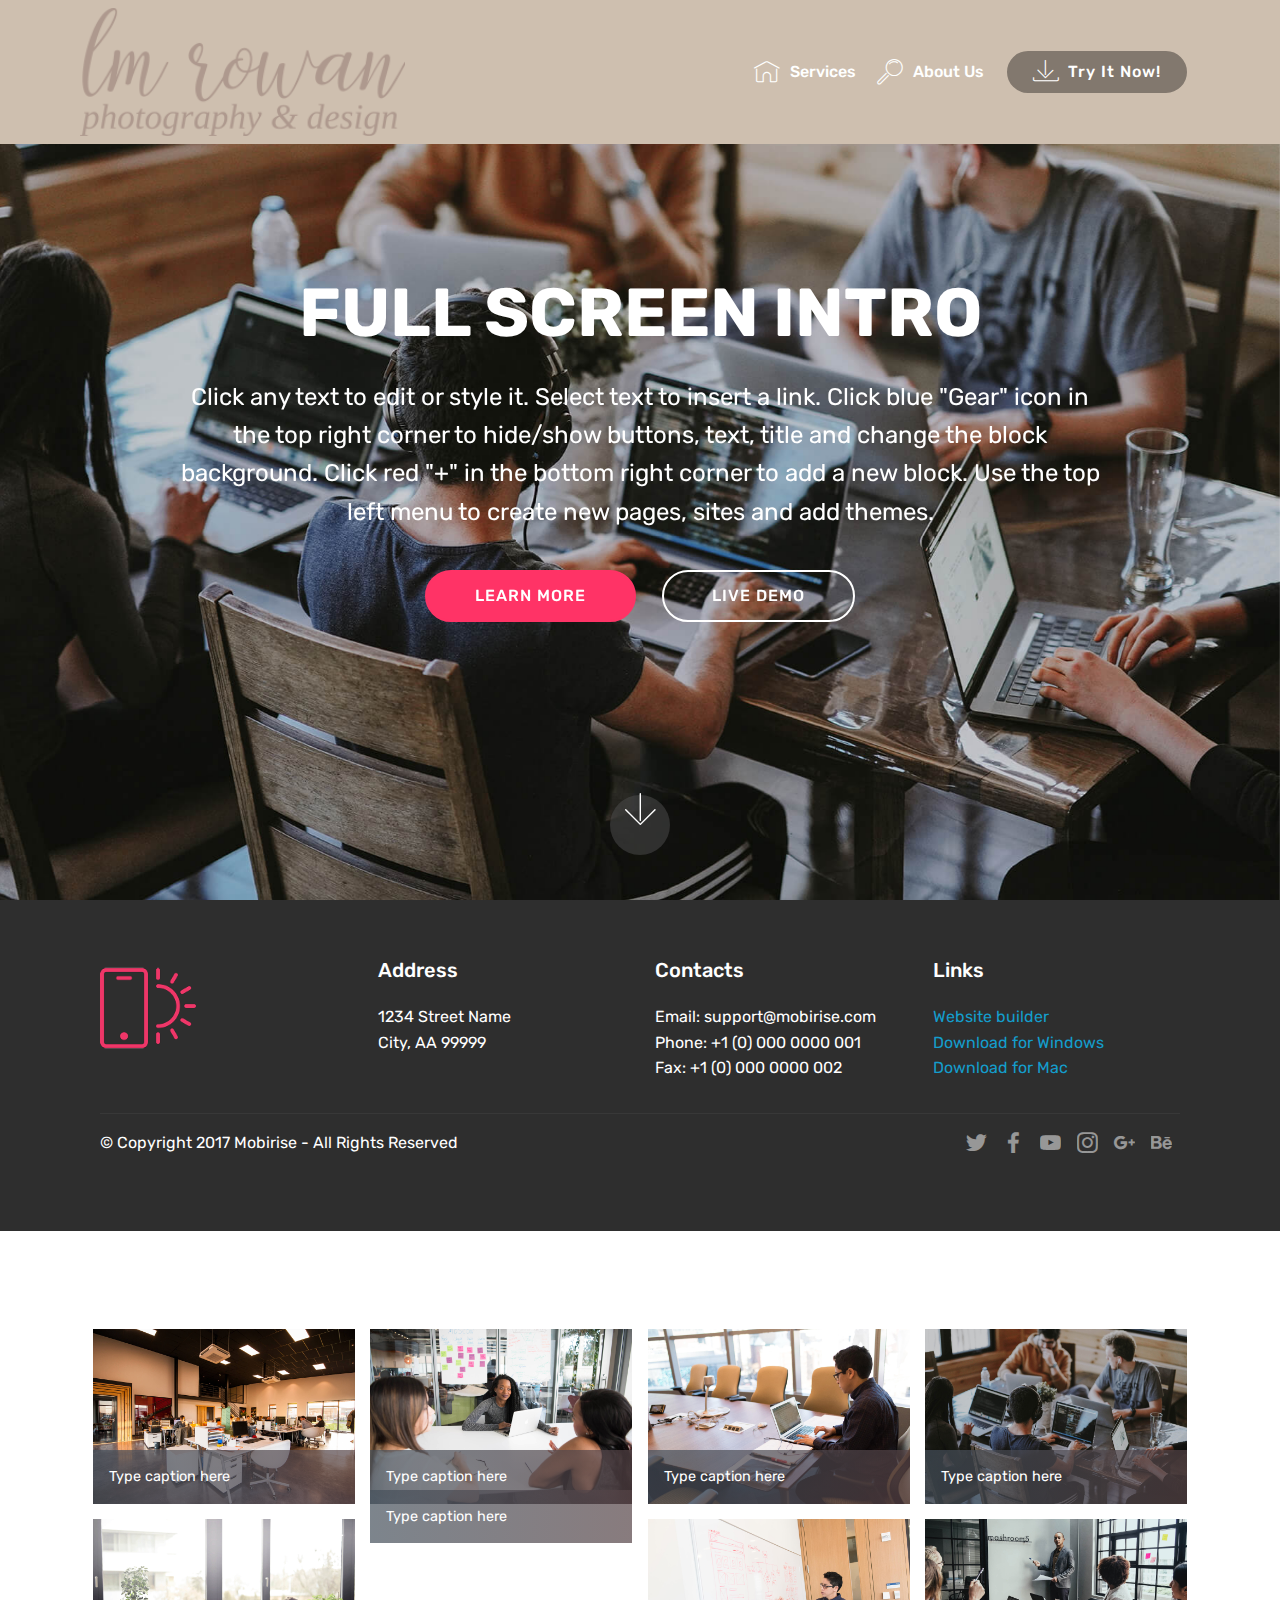
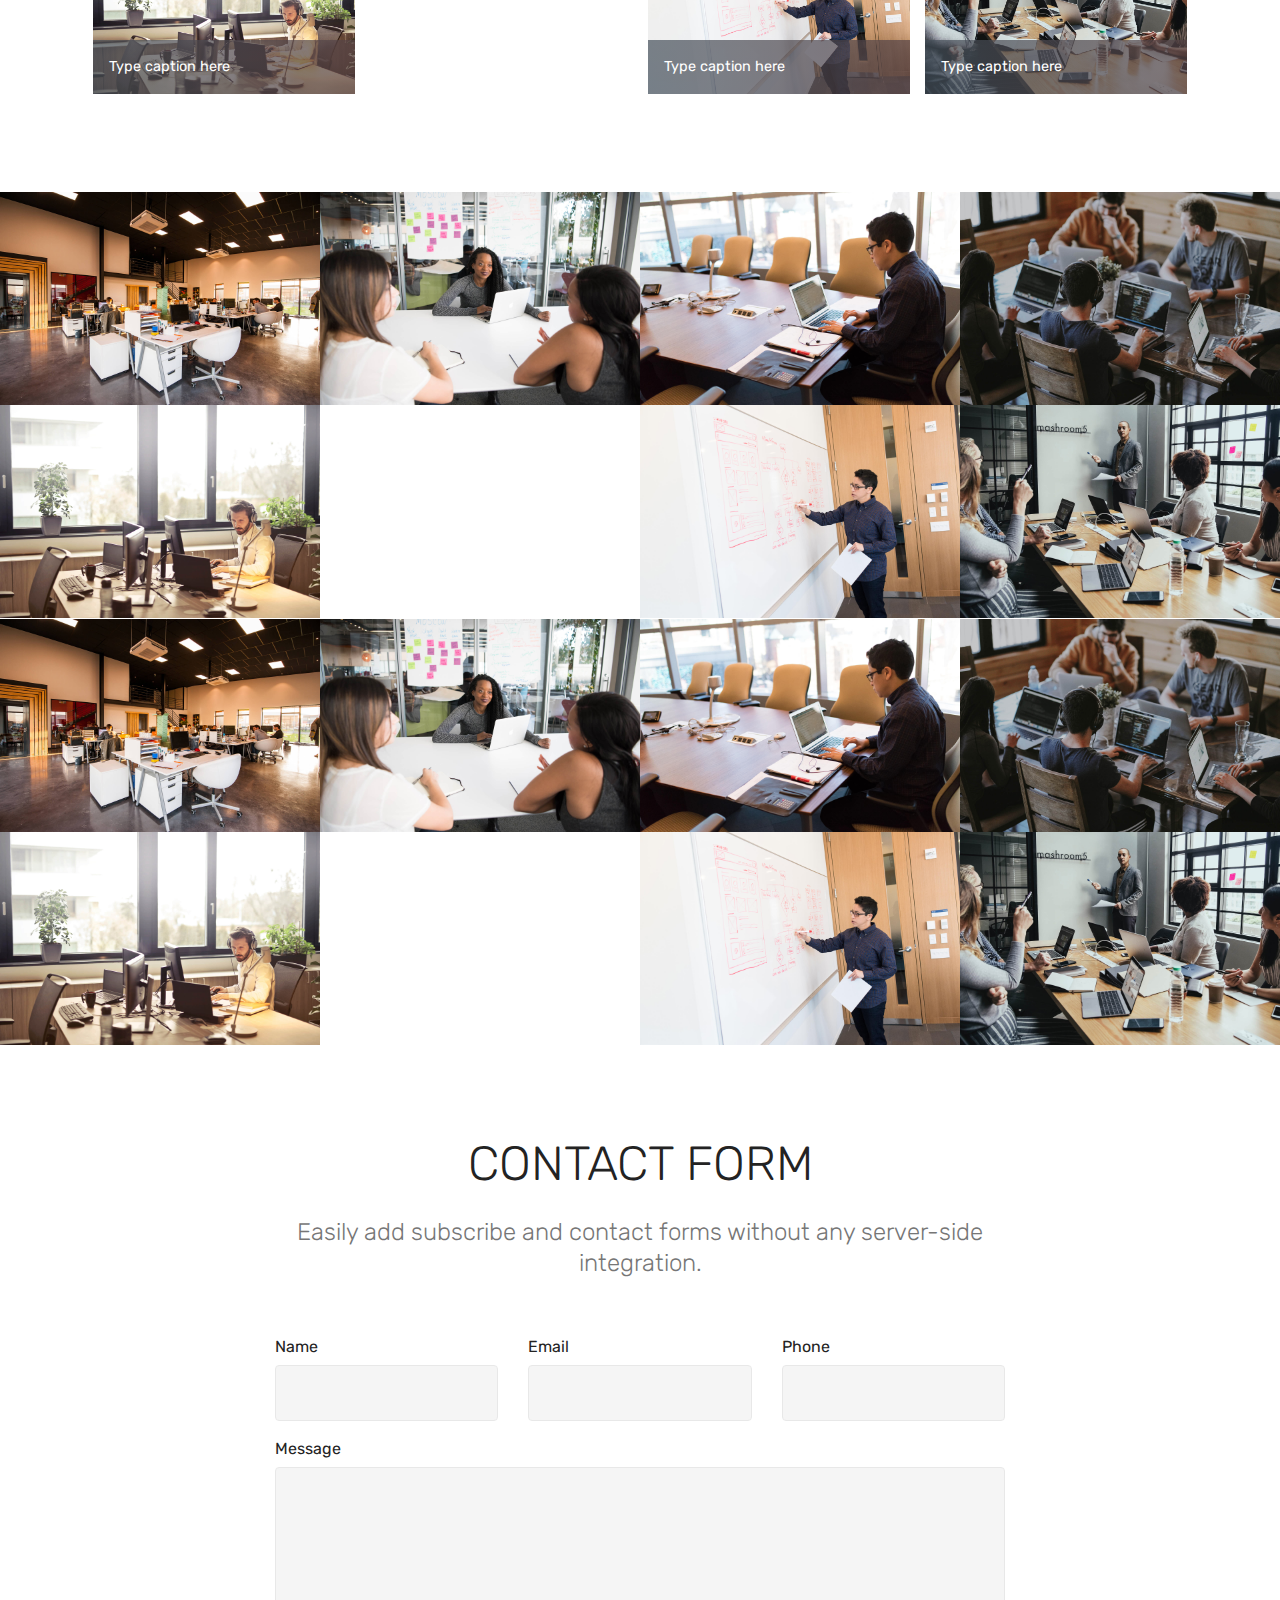
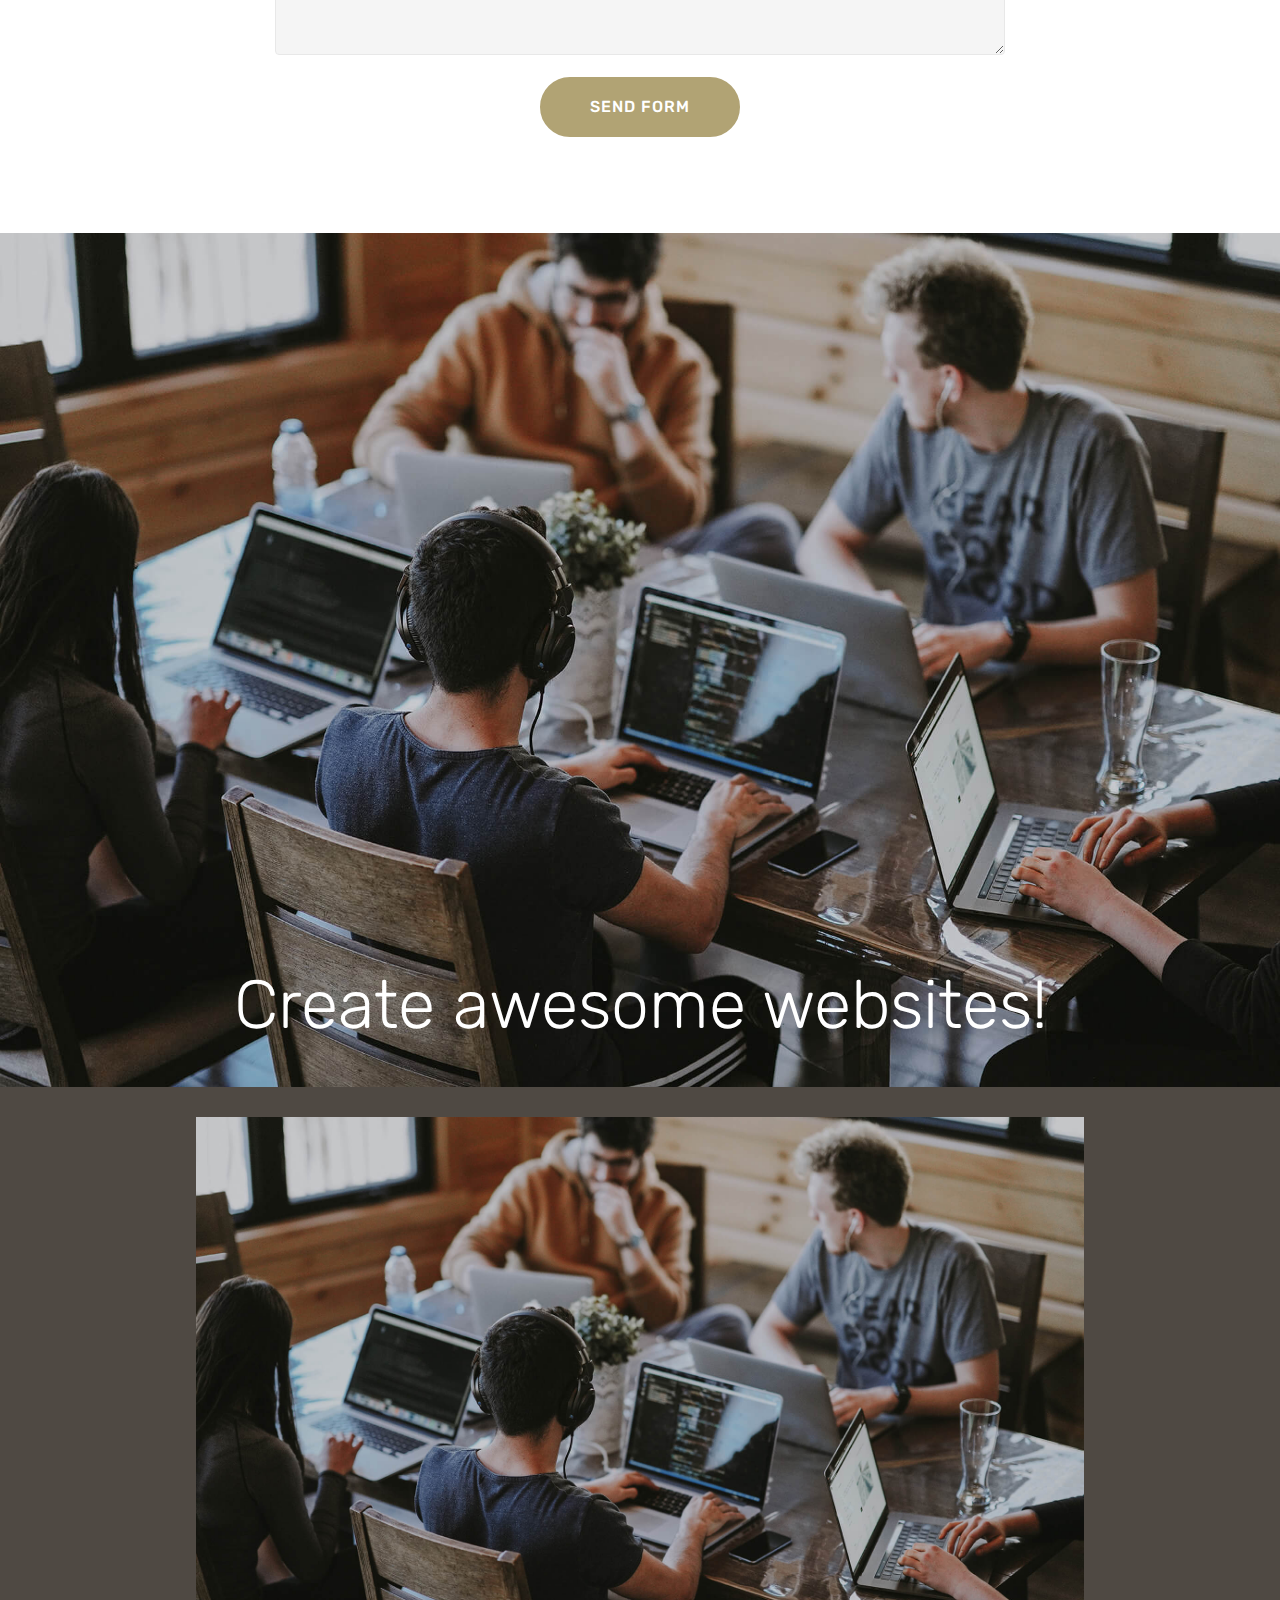
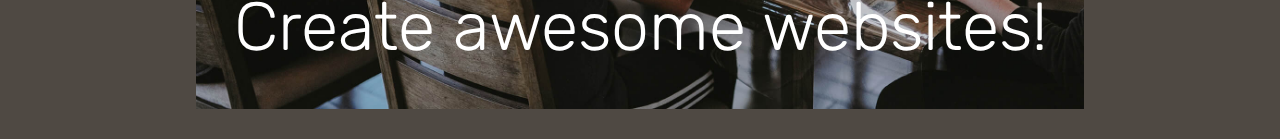
==== index.html @ 893394de "create github pages" ====
<!DOCTYPE html>
<html  >
<head>
  <!-- Site made with Mobirise Website Builder v4.9.7, https://mobirise.com -->
  <meta charset="UTF-8">
  <meta http-equiv="X-UA-Compatible" content="IE=edge">
  <meta name="generator" content="Mobirise v4.9.7, mobirise.com">
  <meta name="viewport" content="width=device-width, initial-scale=1, minimum-scale=1">
  <link rel="shortcut icon" href="assets/images/web-dk-tan-logo-308x121.png" type="image/x-icon">
  <meta name="description" content="">
  
  <title>Home</title>
  <link rel="stylesheet" href="assets/web/assets/mobirise-icons/mobirise-icons.css">
  <link rel="stylesheet" href="assets/tether/tether.min.css">
  <link rel="stylesheet" href="assets/bootstrap/css/bootstrap.min.css">
  <link rel="stylesheet" href="assets/bootstrap/css/bootstrap-grid.min.css">
  <link rel="stylesheet" href="assets/bootstrap/css/bootstrap-reboot.min.css">
  <link rel="stylesheet" href="assets/dropdown/css/style.css">
  <link rel="stylesheet" href="assets/socicon/css/styles.css">
  <link rel="stylesheet" href="assets/theme/css/style.css">
  <link rel="stylesheet" href="assets/gallery/style.css">
  <link rel="stylesheet" href="assets/mobirise/css/mbr-additional.css" type="text/css">
  
  
  
</head>
<body>
  <section class="menu cid-qTkzRZLJNu" once="menu" id="menu1-0">

    

    <nav class="navbar navbar-expand beta-menu navbar-dropdown align-items-center navbar-fixed-top navbar-toggleable-sm">
        <button class="navbar-toggler navbar-toggler-right" type="button" data-toggle="collapse" data-target="#navbarSupportedContent" aria-controls="navbarSupportedContent" aria-expanded="false" aria-label="Toggle navigation">
            <div class="hamburger">
                <span></span>
                <span></span>
                <span></span>
                <span></span>
            </div>
        </button>
        <div class="menu-logo">
            <div class="navbar-brand">
                <span class="navbar-logo">
                    <a href="https://mobirise.com">
                         <img src="assets/images/web-dk-tan-logo-308x121.png" alt="Mobirise" title="" style="height: 8rem;">
                    </a>
                </span>
                <span class="navbar-caption-wrap"><a class="navbar-caption text-white display-4" href="https://mobirise.com"></a></span>
            </div>
        </div>
        <div class="collapse navbar-collapse" id="navbarSupportedContent">
            <ul class="navbar-nav nav-dropdown" data-app-modern-menu="true"><li class="nav-item">
                    <a class="nav-link link text-white display-4" href="https://mobirise.com">
                        <span class="mbri-home mbr-iconfont mbr-iconfont-btn"></span>
                        Services
                    </a>
                </li>
                <li class="nav-item">
                    <a class="nav-link link text-white display-4" href="https://mobirise.com">
                        <span class="mbri-search mbr-iconfont mbr-iconfont-btn"></span>
                        About Us
                    </a>
                </li></ul>
            <div class="navbar-buttons mbr-section-btn"><a class="btn btn-sm btn-info display-4" href="https://mobirise.com">
                    <span class="mbri-save mbr-iconfont mbr-iconfont-btn "></span>
                    Try It Now!
                </a></div>
        </div>
    </nav>
</section>

<section class="engine"><a href="https://mobirise.info/l">free web templates</a></section><section class="cid-qTkA127IK8 mbr-fullscreen mbr-parallax-background" id="header2-1">

    

    

    <div class="container align-center">
        <div class="row justify-content-md-center">
            <div class="mbr-white col-md-10">
                <h1 class="mbr-section-title mbr-bold pb-3 mbr-fonts-style display-1">
                    FULL SCREEN INTRO
                </h1>
                
                <p class="mbr-text pb-3 mbr-fonts-style display-5">
                    Click any text to edit or style it. Select text to insert a link. Click blue "Gear" icon in the top right corner to hide/show buttons, text, title and change the block background. Click red "+" in the bottom right corner to add a new block. Use the top left menu to create new pages, sites and add themes.
                </p>
                <div class="mbr-section-btn"><a class="btn btn-md btn-secondary display-4" href="https://mobirise.com">LEARN MORE</a>
                    <a class="btn btn-md btn-white-outline display-4" href="https://mobirise.com">LIVE DEMO</a></div>
            </div>
        </div>
    </div>
    <div class="mbr-arrow hidden-sm-down" aria-hidden="true">
        <a href="#next">
            <i class="mbri-down mbr-iconfont"></i>
        </a>
    </div>
</section>

<section class="cid-qTkAaeaxX5" id="footer1-2">

    

    

    <div class="container">
        <div class="media-container-row content text-white">
            <div class="col-12 col-md-3">
                <div class="media-wrap">
                    <a href="https://mobirise.com/">
                        <img src="assets/images/logo2.png" alt="Mobirise">
                    </a>
                </div>
            </div>
            <div class="col-12 col-md-3 mbr-fonts-style display-7">
                <h5 class="pb-3">
                    Address
                </h5>
                <p class="mbr-text">
                    1234 Street Name
                    <br>City, AA 99999
                </p>
            </div>
            <div class="col-12 col-md-3 mbr-fonts-style display-7">
                <h5 class="pb-3">
                    Contacts
                </h5>
                <p class="mbr-text">
                    Email: support@mobirise.com
                    <br>Phone: +1 (0) 000 0000 001
                    <br>Fax: +1 (0) 000 0000 002
                </p>
            </div>
            <div class="col-12 col-md-3 mbr-fonts-style display-7">
                <h5 class="pb-3">
                    Links
                </h5>
                <p class="mbr-text">
                    <a class="text-primary" href="https://mobirise.com/">Website builder</a>
                    <br><a class="text-primary" href="https://mobirise.com/mobirise-free-win.zip">Download for Windows</a>
                    <br><a class="text-primary" href="https://mobirise.com/mobirise-free-mac.zip">Download for Mac</a>
                </p>
            </div>
        </div>
        <div class="footer-lower">
            <div class="media-container-row">
                <div class="col-sm-12">
                    <hr>
                </div>
            </div>
            <div class="media-container-row mbr-white">
                <div class="col-sm-6 copyright">
                    <p class="mbr-text mbr-fonts-style display-7">
                        © Copyright 2017 Mobirise - All Rights Reserved
                    </p>
                </div>
                <div class="col-md-6">
                    <div class="social-list align-right">
                        <div class="soc-item">
                            <a href="https://twitter.com/mobirise" target="_blank">
                                <span class="socicon-twitter socicon mbr-iconfont mbr-iconfont-social"></span>
                            </a>
                        </div>
                        <div class="soc-item">
                            <a href="https://www.facebook.com/pages/Mobirise/1616226671953247" target="_blank">
                                <span class="socicon-facebook socicon mbr-iconfont mbr-iconfont-social"></span>
                            </a>
                        </div>
                        <div class="soc-item">
                            <a href="https://www.youtube.com/c/mobirise" target="_blank">
                                <span class="socicon-youtube socicon mbr-iconfont mbr-iconfont-social"></span>
                            </a>
                        </div>
                        <div class="soc-item">
                            <a href="https://instagram.com/mobirise" target="_blank">
                                <span class="socicon-instagram socicon mbr-iconfont mbr-iconfont-social"></span>
                            </a>
                        </div>
                        <div class="soc-item">
                            <a href="https://plus.google.com/u/0/+Mobirise" target="_blank">
                                <span class="socicon-googleplus socicon mbr-iconfont mbr-iconfont-social"></span>
                            </a>
                        </div>
                        <div class="soc-item">
                            <a href="https://www.behance.net/Mobirise" target="_blank">
                                <span class="socicon-behance socicon mbr-iconfont mbr-iconfont-social"></span>
                            </a>
                        </div>
                    </div>
                </div>
            </div>
        </div>
    </div>
</section>

<section class="mbr-gallery mbr-slider-carousel cid-rp3ux9S0yh" id="gallery1-6">

    

    <div class="container">
        <div><!-- Filter --><!-- Gallery --><div class="mbr-gallery-row"><div class="mbr-gallery-layout-default"><div><div><div class="mbr-gallery-item mbr-gallery-item--p1" data-video-url="false" data-tags="Awesome"><div href="#lb-gallery1-6" data-slide-to="0" data-toggle="modal"><img src="assets/images/background1.jpg" alt="" title=""><span class="icon-focus"></span><span class="mbr-gallery-title mbr-fonts-style display-7">Type caption here</span></div></div><div class="mbr-gallery-item mbr-gallery-item--p1" data-video-url="false" data-tags="Responsive"><div href="#lb-gallery1-6" data-slide-to="1" data-toggle="modal"><img src="assets/images/background2.jpg" alt="" title=""><span class="icon-focus"></span><span class="mbr-gallery-title mbr-fonts-style display-7">Type caption here</span></div></div><div class="mbr-gallery-item mbr-gallery-item--p1" data-video-url="false" data-tags="Creative"><div href="#lb-gallery1-6" data-slide-to="2" data-toggle="modal"><img src="assets/images/background3.jpg" alt="" title=""><span class="icon-focus"></span><span class="mbr-gallery-title mbr-fonts-style display-7">Type caption here</span></div></div><div class="mbr-gallery-item mbr-gallery-item--p1" data-video-url="false" data-tags="Animated"><div href="#lb-gallery1-6" data-slide-to="3" data-toggle="modal"><img src="assets/images/background4.jpg" alt="" title=""><span class="icon-focus"></span><span class="mbr-gallery-title mbr-fonts-style display-7">Type caption here</span></div></div><div class="mbr-gallery-item mbr-gallery-item--p1" data-video-url="false" data-tags="Awesome"><div href="#lb-gallery1-6" data-slide-to="4" data-toggle="modal"><img src="assets/images/background5.jpg" alt="" title=""><span class="icon-focus"></span><span class="mbr-gallery-title mbr-fonts-style display-7">Type caption here</span></div></div><div class="mbr-gallery-item mbr-gallery-item--p1" data-video-url="false" data-tags="Awesome"><div href="#lb-gallery1-6" data-slide-to="5" data-toggle="modal"><img src="assets/images/background6.jpg" alt="" title=""><span class="icon-focus"></span><span class="mbr-gallery-title mbr-fonts-style display-7">Type caption here</span></div></div><div class="mbr-gallery-item mbr-gallery-item--p1" data-video-url="false" data-tags="Responsive"><div href="#lb-gallery1-6" data-slide-to="6" data-toggle="modal"><img src="assets/images/background7.jpg" alt="" title=""><span class="icon-focus"></span><span class="mbr-gallery-title mbr-fonts-style display-7">Type caption here</span></div></div><div class="mbr-gallery-item mbr-gallery-item--p1" data-video-url="false" data-tags="Animated"><div href="#lb-gallery1-6" data-slide-to="7" data-toggle="modal"><img src="assets/images/background8.jpg" alt="" title=""><span class="icon-focus"></span><span class="mbr-gallery-title mbr-fonts-style display-7">Type caption here</span></div></div></div></div><div class="clearfix"></div></div></div><!-- Lightbox --><div data-app-prevent-settings="" class="mbr-slider modal fade carousel slide" tabindex="-1" data-keyboard="true" data-interval="false" id="lb-gallery1-6"><div class="modal-dialog"><div class="modal-content"><div class="modal-body"><div class="carousel-inner"><div class="carousel-item active"><img src="assets/images/background1.jpg" alt="" title=""></div><div class="carousel-item"><img src="assets/images/background2.jpg" alt="" title=""></div><div class="carousel-item"><img src="assets/images/background3.jpg" alt="" title=""></div><div class="carousel-item"><img src="assets/images/background4.jpg" alt="" title=""></div><div class="carousel-item"><img src="assets/images/background5.jpg" alt="" title=""></div><div class="carousel-item"><img src="assets/images/background6.jpg" alt="" title=""></div><div class="carousel-item"><img src="assets/images/background7.jpg" alt="" title=""></div><div class="carousel-item"><img src="assets/images/background8.jpg" alt="" title=""></div></div><a class="carousel-control carousel-control-prev" role="button" data-slide="prev" href="#lb-gallery1-6"><span class="mbri-left mbr-iconfont" aria-hidden="true"></span><span class="sr-only">Previous</span></a><a class="carousel-control carousel-control-next" role="button" data-slide="next" href="#lb-gallery1-6"><span class="mbri-right mbr-iconfont" aria-hidden="true"></span><span class="sr-only">Next</span></a><a class="close" href="#" role="button" data-dismiss="modal"><span class="sr-only">Close</span></a></div></div></div></div></div>
    </div>

</section>

<section class="mbr-gallery mbr-slider-carousel cid-rp3uutjgpB" id="gallery3-4">

    

    <div>
        <div><!-- Filter --><!-- Gallery --><div class="mbr-gallery-row"><div class="mbr-gallery-layout-default"><div><div><div class="mbr-gallery-item mbr-gallery-item--p0" data-video-url="false" data-tags="Awesome"><div href="#lb-gallery3-4" data-slide-to="0" data-toggle="modal"><img src="assets/images/background1.jpg" alt="" title=""><span class="icon-focus"></span></div></div><div class="mbr-gallery-item mbr-gallery-item--p0" data-video-url="false" data-tags="Responsive"><div href="#lb-gallery3-4" data-slide-to="1" data-toggle="modal"><img src="assets/images/background2.jpg" alt="" title=""><span class="icon-focus"></span></div></div><div class="mbr-gallery-item mbr-gallery-item--p0" data-video-url="false" data-tags="Creative"><div href="#lb-gallery3-4" data-slide-to="2" data-toggle="modal"><img src="assets/images/background3.jpg" alt="" title=""><span class="icon-focus"></span></div></div><div class="mbr-gallery-item mbr-gallery-item--p0" data-video-url="false" data-tags="Animated"><div href="#lb-gallery3-4" data-slide-to="3" data-toggle="modal"><img src="assets/images/background4.jpg" alt="" title=""><span class="icon-focus"></span></div></div><div class="mbr-gallery-item mbr-gallery-item--p0" data-video-url="false" data-tags="Awesome"><div href="#lb-gallery3-4" data-slide-to="4" data-toggle="modal"><img src="assets/images/background5.jpg" alt="" title=""><span class="icon-focus"></span></div></div><div class="mbr-gallery-item mbr-gallery-item--p0" data-video-url="false" data-tags="Awesome"><div href="#lb-gallery3-4" data-slide-to="5" data-toggle="modal"><img src="assets/images/background6.jpg" alt="" title=""><span class="icon-focus"></span></div></div><div class="mbr-gallery-item mbr-gallery-item--p0" data-video-url="false" data-tags="Responsive"><div href="#lb-gallery3-4" data-slide-to="6" data-toggle="modal"><img src="assets/images/background7.jpg" alt="" title=""><span class="icon-focus"></span></div></div><div class="mbr-gallery-item mbr-gallery-item--p0" data-video-url="false" data-tags="Animated"><div href="#lb-gallery3-4" data-slide-to="7" data-toggle="modal"><img src="assets/images/background8.jpg" alt="" title=""><span class="icon-focus"></span></div></div></div></div><div class="clearfix"></div></div></div><!-- Lightbox --><div data-app-prevent-settings="" class="mbr-slider modal fade carousel slide" tabindex="-1" data-keyboard="true" data-interval="false" id="lb-gallery3-4"><div class="modal-dialog"><div class="modal-content"><div class="modal-body"><div class="carousel-inner"><div class="carousel-item active"><img src="assets/images/background1.jpg" alt="" title=""></div><div class="carousel-item"><img src="assets/images/background2.jpg" alt="" title=""></div><div class="carousel-item"><img src="assets/images/background3.jpg" alt="" title=""></div><div class="carousel-item"><img src="assets/images/background4.jpg" alt="" title=""></div><div class="carousel-item"><img src="assets/images/background5.jpg" alt="" title=""></div><div class="carousel-item"><img src="assets/images/background6.jpg" alt="" title=""></div><div class="carousel-item"><img src="assets/images/background7.jpg" alt="" title=""></div><div class="carousel-item"><img src="assets/images/background8.jpg" alt="" title=""></div></div><a class="carousel-control carousel-control-prev" role="button" data-slide="prev" href="#lb-gallery3-4"><span class="mbri-left mbr-iconfont" aria-hidden="true"></span><span class="sr-only">Previous</span></a><a class="carousel-control carousel-control-next" role="button" data-slide="next" href="#lb-gallery3-4"><span class="mbri-right mbr-iconfont" aria-hidden="true"></span><span class="sr-only">Next</span></a><a class="close" href="#" role="button" data-dismiss="modal"><span class="sr-only">Close</span></a></div></div></div></div></div>
    </div>

</section>

<section class="mbr-gallery mbr-slider-carousel cid-rp3uuQ1AwL" id="gallery3-5">

    

    <div>
        <div><!-- Filter --><!-- Gallery --><div class="mbr-gallery-row"><div class="mbr-gallery-layout-default"><div><div><div class="mbr-gallery-item mbr-gallery-item--p0" data-video-url="false" data-tags="Awesome"><div href="#lb-gallery3-5" data-slide-to="0" data-toggle="modal"><img src="assets/images/background1.jpg" alt="" title=""><span class="icon-focus"></span></div></div><div class="mbr-gallery-item mbr-gallery-item--p0" data-video-url="false" data-tags="Responsive"><div href="#lb-gallery3-5" data-slide-to="1" data-toggle="modal"><img src="assets/images/background2.jpg" alt="" title=""><span class="icon-focus"></span></div></div><div class="mbr-gallery-item mbr-gallery-item--p0" data-video-url="false" data-tags="Creative"><div href="#lb-gallery3-5" data-slide-to="2" data-toggle="modal"><img src="assets/images/background3.jpg" alt="" title=""><span class="icon-focus"></span></div></div><div class="mbr-gallery-item mbr-gallery-item--p0" data-video-url="false" data-tags="Animated"><div href="#lb-gallery3-5" data-slide-to="3" data-toggle="modal"><img src="assets/images/background4.jpg" alt="" title=""><span class="icon-focus"></span></div></div><div class="mbr-gallery-item mbr-gallery-item--p0" data-video-url="false" data-tags="Awesome"><div href="#lb-gallery3-5" data-slide-to="4" data-toggle="modal"><img src="assets/images/background5.jpg" alt="" title=""><span class="icon-focus"></span></div></div><div class="mbr-gallery-item mbr-gallery-item--p0" data-video-url="false" data-tags="Awesome"><div href="#lb-gallery3-5" data-slide-to="5" data-toggle="modal"><img src="assets/images/background6.jpg" alt="" title=""><span class="icon-focus"></span></div></div><div class="mbr-gallery-item mbr-gallery-item--p0" data-video-url="false" data-tags="Responsive"><div href="#lb-gallery3-5" data-slide-to="6" data-toggle="modal"><img src="assets/images/background7.jpg" alt="" title=""><span class="icon-focus"></span></div></div><div class="mbr-gallery-item mbr-gallery-item--p0" data-video-url="false" data-tags="Animated"><div href="#lb-gallery3-5" data-slide-to="7" data-toggle="modal"><img src="assets/images/background8.jpg" alt="" title=""><span class="icon-focus"></span></div></div></div></div><div class="clearfix"></div></div></div><!-- Lightbox --><div data-app-prevent-settings="" class="mbr-slider modal fade carousel slide" tabindex="-1" data-keyboard="true" data-interval="false" id="lb-gallery3-5"><div class="modal-dialog"><div class="modal-content"><div class="modal-body"><div class="carousel-inner"><div class="carousel-item active"><img src="assets/images/background1.jpg" alt="" title=""></div><div class="carousel-item"><img src="assets/images/background2.jpg" alt="" title=""></div><div class="carousel-item"><img src="assets/images/background3.jpg" alt="" title=""></div><div class="carousel-item"><img src="assets/images/background4.jpg" alt="" title=""></div><div class="carousel-item"><img src="assets/images/background5.jpg" alt="" title=""></div><div class="carousel-item"><img src="assets/images/background6.jpg" alt="" title=""></div><div class="carousel-item"><img src="assets/images/background7.jpg" alt="" title=""></div><div class="carousel-item"><img src="assets/images/background8.jpg" alt="" title=""></div></div><a class="carousel-control carousel-control-prev" role="button" data-slide="prev" href="#lb-gallery3-5"><span class="mbri-left mbr-iconfont" aria-hidden="true"></span><span class="sr-only">Previous</span></a><a class="carousel-control carousel-control-next" role="button" data-slide="next" href="#lb-gallery3-5"><span class="mbri-right mbr-iconfont" aria-hidden="true"></span><span class="sr-only">Next</span></a><a class="close" href="#" role="button" data-dismiss="modal"><span class="sr-only">Close</span></a></div></div></div></div></div>
    </div>

</section>

<section class="mbr-section form1 cid-rp3xAUXejj" id="form1-7">

    

    
    <div class="container">
        <div class="row justify-content-center">
            <div class="title col-12 col-lg-8">
                <h2 class="mbr-section-title align-center pb-3 mbr-fonts-style display-2">
                    CONTACT FORM
                </h2>
                <h3 class="mbr-section-subtitle align-center mbr-light pb-3 mbr-fonts-style display-5">
                    Easily add subscribe and contact forms without any server-side integration.
                </h3>
            </div>
        </div>
    </div>
    <div class="container">
        <div class="row justify-content-center">
            <div class="media-container-column col-lg-8" data-form-type="formoid">
                <!---Formbuilder Form--->
                <form action="https://mobirise.com/" method="POST" class="mbr-form form-with-styler" data-form-title="Mobirise Form"><input type="hidden" name="email" data-form-email="true" value="eqYnmBanMPSGDq8U8gCmt7MK8kQfe88YAmiwtJNZSGw3kY1nOcjLaoStX6LQ4L/PI2c5ErXOxbMj78qPDL4nELbwzdWOko/2lhrHumBIMyyr7feekf3FPg5e3tig6XIQ">
                    <div class="row row-sm-offset">
                        <div hidden="hidden" data-form-alert="" class="alert alert-success col-12">Thanks for filling out the form!</div>
                        <div hidden="hidden" data-form-alert-danger="" class="alert alert-danger col-12">
                        </div>
                    </div>
                    <div class="dragArea row row-sm-offset">
                        <div class="col-md-4  form-group" data-for="name">
                            <label for="name-form1-7" class="form-control-label mbr-fonts-style display-7">Name</label>
                            <input type="text" name="name" data-form-field="Name" required="required" class="form-control display-7" id="name-form1-7">
                        </div>
                        <div class="col-md-4  form-group" data-for="email">
                            <label for="email-form1-7" class="form-control-label mbr-fonts-style display-7">Email</label>
                            <input type="email" name="email" data-form-field="Email" required="required" class="form-control display-7" id="email-form1-7">
                        </div>
                        <div data-for="phone" class="col-md-4  form-group">
                            <label for="phone-form1-7" class="form-control-label mbr-fonts-style display-7">Phone</label>
                            <input type="tel" name="phone" data-form-field="Phone" class="form-control display-7" id="phone-form1-7">
                        </div>
                        <div data-for="message" class="col-md-12 form-group">
                            <label for="message-form1-7" class="form-control-label mbr-fonts-style display-7">Message</label>
                            <textarea name="message" data-form-field="Message" class="form-control display-7" id="message-form1-7"></textarea>
                        </div>
                        <div class="col-md-12 input-group-btn align-center"><button type="submit" class="btn btn-form btn-danger display-7">SEND FORM</button></div>
                    </div>
                </form><!---Formbuilder Form--->
            </div>
        </div>
    </div>
</section>

<section class="cid-rp3ywCSn99" id="image2-8">

    

    <figure class="mbr-figure">
        <div class="image-block" style="width: 100%;">
            <img src="assets/images/background4.jpg" alt="Mobirise" title="">
            <figcaption class="mbr-figure-caption mbr-figure-caption-over">
                <div class="pb-5 px-3 mbr-white align-center mbr-fonts-style display-1">
                    Create awesome websites!
                </div>
            </figcaption>
        </div>
    </figure>
</section>

<section class="cid-rp3yxX7PTm" id="image3-9">

    

    <figure class="mbr-figure container">
            <div class="image-block" style="width: 80%;">
                <img src="assets/images/background4.jpg" width="1400" alt="Mobirise">
                <figcaption class="mbr-figure-caption mbr-figure-caption-over">
                    <div class="container pb-5 mbr-white align-center mbr-fonts-style display-1">
                        Create awesome websites!
                    </div>
                </figcaption>
            </div>
    </figure>
</section>


  <script src="assets/web/assets/jquery/jquery.min.js"></script>
  <script src="assets/popper/popper.min.js"></script>
  <script src="assets/tether/tether.min.js"></script>
  <script src="assets/bootstrap/js/bootstrap.min.js"></script>
  <script src="assets/smoothscroll/smooth-scroll.js"></script>
  <script src="assets/dropdown/js/script.min.js"></script>
  <script src="assets/touchswipe/jquery.touch-swipe.min.js"></script>
  <script src="assets/parallax/jarallax.min.js"></script>
  <script src="assets/masonry/masonry.pkgd.min.js"></script>
  <script src="assets/imagesloaded/imagesloaded.pkgd.min.js"></script>
  <script src="assets/bootstrapcarouselswipe/bootstrap-carousel-swipe.js"></script>
  <script src="assets/vimeoplayer/jquery.mb.vimeo_player.js"></script>
  <script src="assets/theme/js/script.js"></script>
  <script src="assets/slidervideo/script.js"></script>
  <script src="assets/gallery/player.min.js"></script>
  <script src="assets/gallery/script.js"></script>
  <script src="assets/formoid/formoid.min.js"></script>
  
  
</body>
</html>
---- assets/web/assets/mobirise-icons/mobirise-icons.css ----
@font-face {
  font-family: 'MobiriseIcons';
  src:  url('mobirise-icons.eot?spat4u');
  src:  url('mobirise-icons.eot?spat4u#iefix') format('embedded-opentype'),
    url('mobirise-icons.ttf?spat4u') format('truetype'),
    url('mobirise-icons.woff?spat4u') format('woff'),
    url('mobirise-icons.svg?spat4u#MobiriseIcons') format('svg');
  font-weight: normal;
  font-style: normal;
}

[class^="mbri-"], [class*=" mbri-"] {
  /* use !important to prevent issues with browser extensions that change fonts */
  font-family: MobiriseIcons !important;
  speak: none;
  font-style: normal;
  font-weight: normal;
  font-variant: normal;
  text-transform: none;
  line-height: 1;

  /* Better Font Rendering =========== */
  -webkit-font-smoothing: antialiased;
  -moz-osx-font-smoothing: grayscale;
}

.mbri-add-submenu:before {
  content: "\e900";
}
.mbri-alert:before {
  content: "\e901";
}
.mbri-align-center:before {
  content: "\e902";
}
.mbri-align-justify:before {
  content: "\e903";
}
.mbri-align-left:before {
  content: "\e904";
}
.mbri-align-right:before {
  content: "\e905";
}
.mbri-android:before {
  content: "\e906";
}
.mbri-apple:before {
  content: "\e907";
}
.mbri-arrow-down:before {
  content: "\e908";
}
.mbri-arrow-next:before {
  content: "\e909";
}
.mbri-arrow-prev:before {
  content: "\e90a";
}
.mbri-arrow-up:before {
  content: "\e90b";
}
.mbri-bold:before {
  content: "\e90c";
}
.mbri-bookmark:before {
  content: "\e90d";
}
.mbri-bootstrap:before {
  content: "\e90e";
}
.mbri-briefcase:before {
  content: "\e90f";
}
.mbri-browse:before {
  content: "\e910";
}
.mbri-bulleted-list:before {
  content: "\e911";
}
.mbri-calendar:before {
  content: "\e912";
}
.mbri-camera:before {
  content: "\e913";
}
.mbri-cart-add:before {
  content: "\e914";
}
.mbri-cart-full:before {
  content: "\e915";
}
.mbri-cash:before {
  content: "\e916";
}
.mbri-change-style:before {
  content: "\e917";
}
.mbri-chat:before {
  content: "\e918";
}
.mbri-clock:before {
  content: "\e919";
}
.mbri-close:before {
  content: "\e91a";
}
.mbri-cloud:before {
  content: "\e91b";
}
.mbri-code:before {
  content: "\e91c";
}
.mbri-contact-form:before {
  content: "\e91d";
}
.mbri-credit-card:before {
  content: "\e91e";
}
.mbri-cursor-click:before {
  content: "\e91f";
}
.mbri-cust-feedback:before {
  content: "\e920";
}
.mbri-database:before {
  content: "\e921";
}
.mbri-delivery:before {
  content: "\e922";
}
.mbri-desktop:before {
  content: "\e923";
}
.mbri-devices:before {
  content: "\e924";
}
.mbri-down:before {
  content: "\e925";
}
.mbri-download:before {
  content: "\e989";
}
.mbri-drag-n-drop:before {
  content: "\e927";
}
.mbri-drag-n-drop2:before {
  content: "\e928";
}
.mbri-edit:before {
  content: "\e929";
}
.mbri-edit2:before {
  content: "\e92a";
}
.mbri-error:before {
  content: "\e92b";
}
.mbri-extension:before {
  content: "\e92c";
}
.mbri-features:before {
  content: "\e92d";
}
.mbri-file:before {
  content: "\e92e";
}
.mbri-flag:before {
  content: "\e92f";
}
.mbri-folder:before {
  content: "\e930";
}
.mbri-gift:before {
  content: "\e931";
}
.mbri-github:before {
  content: "\e932";
}
.mbri-globe:before {
  content: "\e933";
}
.mbri-globe-2:before {
  content: "\e934";
}
.mbri-growing-chart:before {
  content: "\e935";
}
.mbri-hearth:before {
  content: "\e936";
}
.mbri-help:before {
  content: "\e937";
}
.mbri-home:before {
  content: "\e938";
}
.mbri-hot-cup:before {
  content: "\e939";
}
.mbri-idea:before {
  content: "\e93a";
}
.mbri-image-gallery:before {
  content: "\e93b";
}
.mbri-image-slider:before {
  content: "\e93c";
}
.mbri-info:before {
  content: "\e93d";
}
.mbri-italic:before {
  content: "\e93e";
}
.mbri-key:before {
  content: "\e93f";
}
.mbri-laptop:before {
  content: "\e940";
}
.mbri-layers:before {
  content: "\e941";
}
.mbri-left-right:before {
  content: "\e942";
}
.mbri-left:before {
  content: "\e943";
}
.mbri-letter:before {
  content: "\e944";
}
.mbri-like:before {
  content: "\e945";
}
.mbri-link:before {
  content: "\e946";
}
.mbri-lock:before {
  content: "\e947";
}
.mbri-login:before {
  content: "\e948";
}
.mbri-logout:before {
  content: "\e949";
}
.mbri-magic-stick:before {
  content: "\e94a";
}
.mbri-map-pin:before {
  content: "\e94b";
}
.mbri-menu:before {
  content: "\e94c";
}
.mbri-mobile:before {
  content: "\e94d";
}
.mbri-mobile2:before {
  content: "\e94e";
}
.mbri-mobirise:before {
  content: "\e94f";
}
.mbri-more-horizontal:before {
  content: "\e950";
}
.mbri-more-vertical:before {
  content: "\e951";
}
.mbri-music:before {
  content: "\e952";
}
.mbri-new-file:before {
  content: "\e953";
}
.mbri-numbered-list:before {
  content: "\e954";
}
.mbri-opened-folder:before {
  content: "\e955";
}
.mbri-pages:before {
  content: "\e956";
}
.mbri-paper-plane:before {
  content: "\e957";
}
.mbri-paperclip:before {
  content: "\e958";
}
.mbri-photo:before {
  content: "\e959";
}
.mbri-photos:before {
  content: "\e95a";
}
.mbri-pin:before {
  content: "\e95b";
}
.mbri-play:before {
  content: "\e95c";
}
.mbri-plus:before {
  content: "\e95d";
}
.mbri-preview:before {
  content: "\e95e";
}
.mbri-print:before {
  content: "\e95f";
}
.mbri-protect:before {
  content: "\e960";
}
.mbri-question:before {
  content: "\e961";
}
.mbri-quote-left:before {
  content: "\e962";
}
.mbri-quote-right:before {
  content: "\e963";
}
.mbri-refresh:before {
  content: "\e964";
}
.mbri-responsive:before {
  content: "\e965";
}
.mbri-right:before {
  content: "\e966";
}
.mbri-rocket:before {
  content: "\e967";
}
.mbri-sad-face:before {
  content: "\e968";
}
.mbri-sale:before {
  content: "\e969";
}
.mbri-save:before {
  content: "\e96a";
}
.mbri-search:before {
  content: "\e96b";
}
.mbri-setting:before {
  content: "\e96c";
}
.mbri-setting2:before {
  content: "\e96d";
}
.mbri-setting3:before {
  content: "\e96e";
}
.mbri-share:before {
  content: "\e96f";
}
.mbri-shopping-bag:before {
  content: "\e970";
}
.mbri-shopping-basket:before {
  content: "\e971";
}
.mbri-shopping-cart:before {
  content: "\e972";
}
.mbri-sites:before {
  content: "\e973";
}
.mbri-smile-face:before {
  content: "\e974";
}
.mbri-speed:before {
  content: "\e975";
}
.mbri-star:before {
  content: "\e976";
}
.mbri-success:before {
  content: "\e977";
}
.mbri-sun:before {
  content: "\e978";
}
.mbri-sun2:before {
  content: "\e979";
}
.mbri-tablet:before {
  content: "\e97a";
}
.mbri-tablet-vertical:before {
  content: "\e97b";
}
.mbri-target:before {
  content: "\e97c";
}
.mbri-timer:before {
  content: "\e97d";
}
.mbri-to-ftp:before {
  content: "\e97e";
}
.mbri-to-local-drive:before {
  content: "\e97f";
}
.mbri-touch-swipe:before {
  content: "\e980";
}
.mbri-touch:before {
  content: "\e981";
}
.mbri-trash:before {
  content: "\e982";
}
.mbri-underline:before {
  content: "\e983";
}
.mbri-unlink:before {
  content: "\e984";
}
.mbri-unlock:before {
  content: "\e985";
}
.mbri-up-down:before {
  content: "\e986";
}
.mbri-up:before {
  content: "\e987";
}
.mbri-update:before {
  content: "\e988";
}
.mbri-upload:before {
 content: "\e926"; 
}
.mbri-user:before {
  content: "\e98a";
}
.mbri-user2:before {
  content: "\e98b";
}
.mbri-users:before {
  content: "\e98c";
}
.mbri-video:before {
  content: "\e98d";
}
.mbri-video-play:before {
  content: "\e98e";
}
.mbri-watch:before {
  content: "\e98f";
}
.mbri-website-theme:before {
  content: "\e990";
}
.mbri-wifi:before {
  content: "\e991";
}
.mbri-windows:before {
  content: "\e992";
}
.mbri-zoom-out:before {
  content: "\e993";
}
.mbri-redo:before {
  content: "\e994";
}
.mbri-undo:before {
  content: "\e995";
}
---- assets/dropdown/css/style.css ----
.navbar-dropdown {
  left: 0;
  padding: 0;
  position: absolute;
  right: 0;
  top: 0;
  transition: all 0.45s ease;
  z-index: 1030;
  background: #282828; }
  .navbar-dropdown .navbar-logo {
    margin-right: 0.8rem;
    transition: margin 0.3s ease-in-out;
    vertical-align: middle; }
    .navbar-dropdown .navbar-logo img {
      height: 3.125rem;
      transition: all 0.3s ease-in-out; }
    .navbar-dropdown .navbar-logo.mbr-iconfont {
      font-size: 3.125rem;
      line-height: 3.125rem; }
  .navbar-dropdown .navbar-caption {
    font-weight: 700;
    white-space: normal;
    vertical-align: -4px;
    line-height: 3.125rem !important; }
    .navbar-dropdown .navbar-caption, .navbar-dropdown .navbar-caption:hover {
      color: inherit;
      text-decoration: none; }
  .navbar-dropdown .mbr-iconfont + .navbar-caption {
    vertical-align: -1px; }
  .navbar-dropdown.navbar-fixed-top {
    position: fixed; }
  .navbar-dropdown .navbar-brand span {
    vertical-align: -4px; }
  .navbar-dropdown.bg-color.transparent {
    background: none; }
  .navbar-dropdown.navbar-short .navbar-brand {
    padding: 0.625rem 0; }
    .navbar-dropdown.navbar-short .navbar-brand span {
      vertical-align: -1px; }
  .navbar-dropdown.navbar-short .navbar-caption {
    line-height: 2.375rem !important;
    vertical-align: -2px; }
  .navbar-dropdown.navbar-short .navbar-logo {
    margin-right: 0.5rem; }
    .navbar-dropdown.navbar-short .navbar-logo img {
      height: 2.375rem; }
    .navbar-dropdown.navbar-short .navbar-logo.mbr-iconfont {
      font-size: 2.375rem;
      line-height: 2.375rem; }
  .navbar-dropdown.navbar-short .mbr-table-cell {
    height: 3.625rem; }
  .navbar-dropdown .navbar-close {
    left: 0.6875rem;
    position: fixed;
    top: 0.75rem;
    z-index: 1000; }
  .navbar-dropdown .hamburger-icon {
    content: "";
    display: inline-block;
    vertical-align: middle;
    width: 16px;
    -webkit-box-shadow: 0 -6px 0 1px #282828,0 0 0 1px #282828,0 6px 0 1px #282828;
    -moz-box-shadow: 0 -6px 0 1px #282828,0 0 0 1px #282828,0 6px 0 1px #282828;
    box-shadow: 0 -6px 0 1px #282828,0 0 0 1px #282828,0 6px 0 1px #282828; }

.dropdown-menu .dropdown-toggle[data-toggle="dropdown-submenu"]::after {
  border-bottom: 0.35em solid transparent;
  border-left: 0.35em solid;
  border-right: 0;
  border-top: 0.35em solid transparent;
  margin-left: 0.3rem; }

.dropdown-menu .dropdown-item:focus {
  outline: 0; }

.nav-dropdown {
  font-size: 0.75rem;
  font-weight: 500;
  height: auto !important; }
  .nav-dropdown .nav-btn {
    padding-left: 1rem; }
  .nav-dropdown .link {
    margin: .667em 1.667em;
    font-weight: 500;
    padding: 0;
    transition: color .2s ease-in-out; }
    .nav-dropdown .link.dropdown-toggle {
      margin-right: 2.583em; }
      .nav-dropdown .link.dropdown-toggle::after {
        margin-left: .25rem;
        border-top: 0.35em solid;
        border-right: 0.35em solid transparent;
        border-left: 0.35em solid transparent;
        border-bottom: 0; }
      .nav-dropdown .link.dropdown-toggle[aria-expanded="true"] {
        margin: 0;
        padding: 0.667em 3.263em  0.667em 1.667em; }
  .nav-dropdown .link::after,
  .nav-dropdown .dropdown-item::after {
    color: inherit; }
  .nav-dropdown .btn {
    font-size: 0.75rem;
    font-weight: 700;
    letter-spacing: 0;
    margin-bottom: 0;
    padding-left: 1.25rem;
    padding-right: 1.25rem; }
  .nav-dropdown .dropdown-menu {
    border-radius: 0;
    border: 0;
    left: 0;
    margin: 0;
    padding-bottom: 1.25rem;
    padding-top: 1.25rem;
    position: relative; }
  .nav-dropdown .dropdown-submenu {
    margin-left: 0.125rem;
    top: 0; }
  .nav-dropdown .dropdown-item {
    font-weight: 500;
    line-height: 2;
    padding: 0.3846em 4.615em 0.3846em 1.5385em;
    position: relative;
    transition: color .2s ease-in-out, background-color .2s ease-in-out; }
    .nav-dropdown .dropdown-item::after {
      margin-top: -0.3077em;
      position: absolute;
      right: 1.1538em;
      top: 50%; }
    .nav-dropdown .dropdown-item:focus, .nav-dropdown .dropdown-item:hover {
      background: none; }

@media (max-width: 767px) {
  .nav-dropdown.navbar-toggleable-sm {
    bottom: 0;
    display: none;
    left: 0;
    overflow-x: hidden;
    position: fixed;
    top: 0;
    transform: translateX(-100%);
    -ms-transform: translateX(-100%);
    -webkit-transform: translateX(-100%);
    width: 18.75rem;
    z-index: 999; } }
.nav-dropdown.navbar-toggleable-xl {
  bottom: 0;
  display: none;
  left: 0;
  overflow-x: hidden;
  position: fixed;
  top: 0;
  transform: translateX(-100%);
  -ms-transform: translateX(-100%);
  -webkit-transform: translateX(-100%);
  width: 18.75rem;
  z-index: 999; }

.nav-dropdown-sm {
  display: block !important;
  overflow-x: hidden;
  overflow: auto;
  padding-top: 3.875rem; }
  .nav-dropdown-sm::after {
    content: "";
    display: block;
    height: 3rem;
    width: 100%; }
  .nav-dropdown-sm.collapse.in ~ .navbar-close {
    display: block !important; }
  .nav-dropdown-sm.collapsing, .nav-dropdown-sm.collapse.in {
    transform: translateX(0);
    -ms-transform: translateX(0);
    -webkit-transform: translateX(0);
    transition: all 0.25s ease-out;
    -webkit-transition: all 0.25s ease-out;
    background: #282828; }
  .nav-dropdown-sm.collapsing[aria-expanded="false"] {
    transform: translateX(-100%);
    -ms-transform: translateX(-100%);
    -webkit-transform: translateX(-100%); }
  .nav-dropdown-sm .nav-item {
    display: block;
    margin-left: 0 !important;
    padding-left: 0; }
  .nav-dropdown-sm .link,
  .nav-dropdown-sm .dropdown-item {
    border-top: 1px dotted rgba(255, 255, 255, 0.1);
    font-size: 0.8125rem;
    line-height: 1.6;
    margin: 0 !important;
    padding: 0.875rem 2.4rem 0.875rem 1.5625rem !important;
    position: relative;
    white-space: normal; }
    .nav-dropdown-sm .link:focus, .nav-dropdown-sm .link:hover,
    .nav-dropdown-sm .dropdown-item:focus,
    .nav-dropdown-sm .dropdown-item:hover {
      background: rgba(0, 0, 0, 0.2) !important;
      color: #c0a375; }
  .nav-dropdown-sm .nav-btn {
    position: relative;
    padding: 1.5625rem 1.5625rem 0 1.5625rem; }
    .nav-dropdown-sm .nav-btn::before {
      border-top: 1px dotted rgba(255, 255, 255, 0.1);
      content: "";
      left: 0;
      position: absolute;
      top: 0;
      width: 100%; }
    .nav-dropdown-sm .nav-btn + .nav-btn {
      padding-top: 0.625rem; }
      .nav-dropdown-sm .nav-btn + .nav-btn::before {
        display: none; }
  .nav-dropdown-sm .btn {
    padding: 0.625rem 0; }
  .nav-dropdown-sm .dropdown-toggle[data-toggle="dropdown-submenu"]::after {
    margin-left: .25rem;
    border-top: 0.35em solid;
    border-right: 0.35em solid transparent;
    border-left: 0.35em solid transparent;
    border-bottom: 0; }
  .nav-dropdown-sm .dropdown-toggle[data-toggle="dropdown-submenu"][aria-expanded="true"]::after {
    border-top: 0;
    border-right: 0.35em solid transparent;
    border-left: 0.35em solid transparent;
    border-bottom: 0.35em solid; }
  .nav-dropdown-sm .dropdown-menu {
    margin: 0;
    padding: 0;
    position: relative;
    top: 0;
    left: 0;
    width: 100%;
    border: 0;
    float: none;
    border-radius: 0;
    background: none; }
  .nav-dropdown-sm .dropdown-submenu {
    left: 100%;
    margin-left: 0.125rem;
    margin-top: -1.25rem;
    top: 0; }

.navbar-toggleable-sm .nav-dropdown .dropdown-menu {
  position: absolute; }

.navbar-toggleable-sm .nav-dropdown .dropdown-submenu {
  left: 100%;
  margin-left: 0.125rem;
  margin-top: -1.25rem;
  top: 0; }

.navbar-toggleable-sm.opened .nav-dropdown .dropdown-menu {
  position: relative; }

.navbar-toggleable-sm.opened .nav-dropdown .dropdown-submenu {
  left: 0;
  margin-left: 00rem;
  margin-top: 0rem;
  top: 0; }

.is-builder .nav-dropdown.collapsing {
  transition: none !important; }

/*# sourceMappingURL=style.css.map */
---- assets/socicon/css/styles.css ----
@charset "UTF-8";

@font-face {
  font-family: "socicon";
  src:url("../fonts/socicon.eot");
  src:url("../fonts/socicon.eot?#iefix") format("embedded-opentype"),
    url("../fonts/socicon.woff") format("woff"),
    url("../fonts/socicon.ttf") format("truetype"),
    url("../fonts/socicon.svg#socicon") format("svg");
  font-weight: normal;
  font-style: normal;

}

[data-icon]:before {
  font-family: "socicon" !important;
  content: attr(data-icon);
  font-style: normal !important;
  font-weight: normal !important;
  font-variant: normal !important;
  text-transform: none !important;
  speak: none;
  line-height: 1;
  -webkit-font-smoothing: antialiased;
  -moz-osx-font-smoothing: grayscale;
}

[class^="socicon-"]:before,
[class*=" socicon-"]:before {
  font-family: "socicon" !important;
  font-style: normal !important;
  font-weight: normal !important;
  font-variant: normal !important;
  text-transform: none !important;
  speak: none;
  line-height: 1;
  -webkit-font-smoothing: antialiased;
  -moz-osx-font-smoothing: grayscale;
}

.socicon-modelmayhem:before {
  content: "\e000";
}
.socicon-mixcloud:before {
  content: "\e001";
}
.socicon-drupal:before {
  content: "\e002";
}
.socicon-swarm:before {
  content: "\e003";
}
.socicon-istock:before {
  content: "\e004";
}
.socicon-yammer:before {
  content: "\e005";
}
.socicon-ello:before {
  content: "\e006";
}
.socicon-stackoverflow:before {
  content: "\e007";
}
.socicon-persona:before {
  content: "\e008";
}
.socicon-triplej:before {
  content: "\e009";
}
.socicon-houzz:before {
  content: "\e00a";
}
.socicon-rss:before {
  content: "\e00b";
}
.socicon-paypal:before {
  content: "\e00c";
}
.socicon-odnoklassniki:before {
  content: "\e00d";
}
.socicon-airbnb:before {
  content: "\e00e";
}
.socicon-periscope:before {
  content: "\e00f";
}
.socicon-outlook:before {
  content: "\e010";
}
.socicon-coderwall:before {
  content: "\e011";
}
.socicon-tripadvisor:before {
  content: "\e012";
}
.socicon-appnet:before {
  content: "\e013";
}
.socicon-goodreads:before {
  content: "\e014";
}
.socicon-tripit:before {
  content: "\e015";
}
.socicon-lanyrd:before {
  content: "\e016";
}
.socicon-slideshare:before {
  content: "\e017";
}
.socicon-buffer:before {
  content: "\e018";
}
.socicon-disqus:before {
  content: "\e019";
}
.socicon-vkontakte:before {
  content: "\e01a";
}
.socicon-whatsapp:before {
  content: "\e01b";
}
.socicon-patreon:before {
  content: "\e01c";
}
.socicon-storehouse:before {
  content: "\e01d";
}
.socicon-pocket:before {
  content: "\e01e";
}
.socicon-mail:before {
  content: "\e01f";
}
.socicon-blogger:before {
  content: "\e020";
}
.socicon-technorati:before {
  content: "\e021";
}
.socicon-reddit:before {
  content: "\e022";
}
.socicon-dribbble:before {
  content: "\e023";
}
.socicon-stumbleupon:before {
  content: "\e024";
}
.socicon-digg:before {
  content: "\e025";
}
.socicon-envato:before {
  content: "\e026";
}
.socicon-behance:before {
  content: "\e027";
}
.socicon-delicious:before {
  content: "\e028";
}
.socicon-deviantart:before {
  content: "\e029";
}
.socicon-forrst:before {
  content: "\e02a";
}
.socicon-play:before {
  content: "\e02b";
}
.socicon-zerply:before {
  content: "\e02c";
}
.socicon-wikipedia:before {
  content: "\e02d";
}
.socicon-apple:before {
  content: "\e02e";
}
.socicon-flattr:before {
  content: "\e02f";
}
.socicon-github:before {
  content: "\e030";
}
.socicon-renren:before {
  content: "\e031";
}
.socicon-friendfeed:before {
  content: "\e032";
}
.socicon-newsvine:before {
  content: "\e033";
}
.socicon-identica:before {
  content: "\e034";
}
.socicon-bebo:before {
  content: "\e035";
}
.socicon-zynga:before {
  content: "\e036";
}
.socicon-steam:before {
  content: "\e037";
}
.socicon-xbox:before {
  content: "\e038";
}
.socicon-windows:before {
  content: "\e039";
}
.socicon-qq:before {
  content: "\e03a";
}
.socicon-douban:before {
  content: "\e03b";
}
.socicon-meetup:before {
  content: "\e03c";
}
.socicon-playstation:before {
  content: "\e03d";
}
.socicon-android:before {
  content: "\e03e";
}
.socicon-snapchat:before {
  content: "\e03f";
}
.socicon-twitter:before {
  content: "\e040";
}
.socicon-facebook:before {
  content: "\e041";
}
.socicon-googleplus:before {
  content: "\e042";
}
.socicon-pinterest:before {
  content: "\e043";
}
.socicon-foursquare:before {
  content: "\e044";
}
.socicon-yahoo:before {
  content: "\e045";
}
.socicon-skype:before {
  content: "\e046";
}
.socicon-yelp:before {
  content: "\e047";
}
.socicon-feedburner:before {
  content: "\e048";
}
.socicon-linkedin:before {
  content: "\e049";
}
.socicon-viadeo:before {
  content: "\e04a";
}
.socicon-xing:before {
  content: "\e04b";
}
.socicon-myspace:before {
  content: "\e04c";
}
.socicon-soundcloud:before {
  content: "\e04d";
}
.socicon-spotify:before {
  content: "\e04e";
}
.socicon-grooveshark:before {
  content: "\e04f";
}
.socicon-lastfm:before {
  content: "\e050";
}
.socicon-youtube:before {
  content: "\e051";
}
.socicon-vimeo:before {
  content: "\e052";
}
.socicon-dailymotion:before {
  content: "\e053";
}
.socicon-vine:before {
  content: "\e054";
}
.socicon-flickr:before {
  content: "\e055";
}
.socicon-500px:before {
  content: "\e056";
}
.socicon-wordpress:before {
  content: "\e058";
}
.socicon-tumblr:before {
  content: "\e059";
}
.socicon-twitch:before {
  content: "\e05a";
}
.socicon-8tracks:before {
  content: "\e05b";
}
.socicon-amazon:before {
  content: "\e05c";
}
.socicon-icq:before {
  content: "\e05d";
}
.socicon-smugmug:before {
  content: "\e05e";
}
.socicon-ravelry:before {
  content: "\e05f";
}
.socicon-weibo:before {
  content: "\e060";
}
.socicon-baidu:before {
  content: "\e061";
}
.socicon-angellist:before {
  content: "\e062";
}
.socicon-ebay:before {
  content: "\e063";
}
.socicon-imdb:before {
  content: "\e064";
}
.socicon-stayfriends:before {
  content: "\e065";
}
.socicon-residentadvisor:before {
  content: "\e066";
}
.socicon-google:before {
  content: "\e067";
}
.socicon-yandex:before {
  content: "\e068";
}
.socicon-sharethis:before {
  content: "\e069";
}
.socicon-bandcamp:before {
  content: "\e06a";
}
.socicon-itunes:before {
  content: "\e06b";
}
.socicon-deezer:before {
  content: "\e06c";
}
.socicon-telegram:before {
  content: "\e06e";
}
.socicon-openid:before {
  content: "\e06f";
}
.socicon-amplement:before {
  content: "\e070";
}
.socicon-viber:before {
  content: "\e071";
}
.socicon-zomato:before {
  content: "\e072";
}
.socicon-draugiem:before {
  content: "\e074";
}
.socicon-endomodo:before {
  content: "\e075";
}
.socicon-filmweb:before {
  content: "\e076";
}
.socicon-stackexchange:before {
  content: "\e077";
}
.socicon-wykop:before {
  content: "\e078";
}
.socicon-teamspeak:before {
  content: "\e079";
}
.socicon-teamviewer:before {
  content: "\e07a";
}
.socicon-ventrilo:before {
  content: "\e07b";
}
.socicon-younow:before {
  content: "\e07c";
}
.socicon-raidcall:before {
  content: "\e07d";
}
.socicon-mumble:before {
  content: "\e07e";
}
.socicon-medium:before {
  content: "\e06d";
}
.socicon-bebee:before {
  content: "\e07f";
}
.socicon-hitbox:before {
  content: "\e080";
}
.socicon-reverbnation:before {
  content: "\e081";
}
.socicon-formulr:before {
  content: "\e082";
}
.socicon-instagram:before {
  content: "\e057";
}
.socicon-battlenet:before {
  content: "\e083";
}
.socicon-chrome:before {
  content: "\e084";
}
.socicon-discord:before {
  content: "\e086";
}
.socicon-issuu:before {
  content: "\e087";
}
.socicon-macos:before {
  content: "\e088";
}
.socicon-firefox:before {
  content: "\e089";
}
.socicon-opera:before {
  content: "\e08d";
}
.socicon-keybase:before {
  content: "\e090";
}
.socicon-alliance:before {
  content: "\e091";
}
.socicon-livejournal:before {
  content: "\e092";
}
.socicon-googlephotos:before {
  content: "\e093";
}
.socicon-horde:before {
  content: "\e094";
}
.socicon-etsy:before {
  content: "\e095";
}
.socicon-zapier:before {
  content: "\e096";
}
.socicon-google-scholar:before {
  content: "\e097";
}
.socicon-researchgate:before {
  content: "\e098";
}
.socicon-wechat:before {
  content: "\e099";
}
.socicon-strava:before {
  content: "\e09a";
}
.socicon-line:before {
  content: "\e09b";
}
.socicon-lyft:before {
  content: "\e09c";
}
.socicon-uber:before {
  content: "\e09d";
}
.socicon-songkick:before {
  content: "\e09e";
}
.socicon-viewbug:before {
  content: "\e09f";
}
.socicon-googlegroups:before {
  content: "\e0a0";
}
.socicon-quora:before {
  content: "\e073";
}
.socicon-diablo:before {
  content: "\e085";
}
.socicon-blizzard:before {
  content: "\e0a1";
}
.socicon-hearthstone:before {
  content: "\e08b";
}
.socicon-heroes:before {
  content: "\e08a";
}
.socicon-overwatch:before {
  content: "\e08c";
}
.socicon-warcraft:before {
  content: "\e08e";
}
.socicon-starcraft:before {
  content: "\e08f";
}
.socicon-beam:before {
  content: "\e0a2";
}
.socicon-curse:before {
  content: "\e0a3";
}
.socicon-player:before {
  content: "\e0a4";
}
.socicon-streamjar:before {
  content: "\e0a5";
}
.socicon-nintendo:before {
  content: "\e0a6";
}
.socicon-hellocoton:before {
  content: "\e0a7";
}
---- assets/theme/css/style.css ----
/*!
 * Mobirise v4 theme (https://mobirise.com/)
 * Copyright 2017 Mobirise
 */
section {
  background-color: #eeeeee; }

section,
.container,
.container-fluid {
  position: relative;
  word-wrap: break-word; }

a.mbr-iconfont:hover {
  text-decoration: none; }

.article .lead p, .article .lead ul, .article .lead ol, .article .lead pre, .article .lead blockquote {
  margin-bottom: 0; }

a {
  font-style: normal;
  font-weight: 400;
  cursor: pointer; }
  a, a:hover {
    text-decoration: none; }

figure {
  margin-bottom: 0; }

body {
  color: #232323; }

h1, h2, h3, h4, h5, h6,
.h1, .h2, .h3, .h4, .h5, .h6,
.display-1, .display-2, .display-3, .display-4 {
  line-height: 1;
  word-break: break-word;
  word-wrap: break-word; }

b, strong {
  font-weight: bold; }

blockquote {
  padding: 10px 0 10px 20px;
  position: relative;
  border-left: 2px solid;
  border-color: #ff3366; }

input:-webkit-autofill, input:-webkit-autofill:hover, input:-webkit-autofill:focus, input:-webkit-autofill:active {
  transition-delay: 9999s;
  transition-property: background-color, color; }

textarea[type="hidden"] {
  display: none; }

body {
  position: relative; }

section {
  background-position: 50% 50%;
  background-repeat: no-repeat;
  background-size: cover; }
  section .mbr-background-video,
  section .mbr-background-video-preview {
    position: absolute;
    bottom: 0;
    left: 0;
    right: 0;
    top: 0; }

.hidden {
  visibility: hidden; }

.mbr-z-index20 {
  z-index: 20; }

/*! Base colors */
.mbr-white {
  color: #ffffff; }

.mbr-black {
  color: #000000; }

.mbr-bg-white {
  background-color: #ffffff; }

.mbr-bg-black {
  background-color: #000000; }

/*! Text-aligns */
.align-left {
  text-align: left; }

.align-center {
  text-align: center; }

.align-right {
  text-align: right; }

@media (max-width: 767px) {
  .align-left, .align-center, .align-right, .mbr-section-btn, .mbr-section-title {
    text-align: center; } }
/*! Font-weight  */
.mbr-light {
  font-weight: 300; }

.mbr-regular {
  font-weight: 400; }

.mbr-semibold {
  font-weight: 500; }

.mbr-bold {
  font-weight: 700; }

/*! Media  */
.media-size-item {
  -webkit-flex: 1 1 auto;
  -moz-flex: 1 1 auto;
  -ms-flex: 1 1 auto;
  -o-flex: 1 1 auto;
  flex: 1 1 auto; }

.media-content {
  -webkit-flex-basis: 100%;
  flex-basis: 100%; }

.media-container-row {
  display: -ms-flexbox;
  display: -webkit-flex;
  display: flex;
  -webkit-flex-direction: row;
  -ms-flex-direction: row;
  flex-direction: row;
  -webkit-flex-wrap: wrap;
  -ms-flex-wrap: wrap;
  flex-wrap: wrap;
  -webkit-justify-content: center;
  -ms-flex-pack: center;
  justify-content: center;
  -webkit-align-content: center;
  -ms-flex-line-pack: center;
  align-content: center;
  -webkit-align-items: start;
  -ms-flex-align: start;
  align-items: start; }
  .media-container-row .media-size-item {
    width: 400px; }

.media-container-column {
  display: -ms-flexbox;
  display: -webkit-flex;
  display: flex;
  -webkit-flex-direction: column;
  -ms-flex-direction: column;
  flex-direction: column;
  -webkit-flex-wrap: wrap;
  -ms-flex-wrap: wrap;
  flex-wrap: wrap;
  -webkit-justify-content: center;
  -ms-flex-pack: center;
  justify-content: center;
  -webkit-align-content: center;
  -ms-flex-line-pack: center;
  align-content: center;
  -webkit-align-items: stretch;
  -ms-flex-align: stretch;
  align-items: stretch; }
  .media-container-column > * {
    width: 100%; }

@media (min-width: 992px) {
  .media-container-row {
    -webkit-flex-wrap: nowrap;
    -ms-flex-wrap: nowrap;
    flex-wrap: nowrap; } }
figure {
  overflow: hidden; }

figure[mbr-media-size] {
  transition: width 0.1s; }

.mbr-figure img, .mbr-figure iframe {
  display: block;
  width: 100%; }

.card {
  background-color: transparent;
  border: none; }

.card-img {
  text-align: center;
  flex-shrink: 0;
  -webkit-flex-shrink: 0; }

.media {
  max-width: 100%;
  margin: 0 auto; }

.mbr-figure {
  -ms-flex-item-align: center;
  -ms-grid-row-align: center;
  -webkit-align-self: center;
  align-self: center; }

.media-container > div {
  max-width: 100%; }

.mbr-figure img, .card-img img {
  width: 100%; }

@media (max-width: 991px) {
  .media-size-item {
    width: auto !important; }

  .media {
    width: auto; }

  .mbr-figure {
    width: 100% !important; } }
/*! Buttons */
.mbr-section-btn {
  margin-left: -.25rem;
  margin-right: -.25rem;
  font-size: 0; }

nav .mbr-section-btn {
  margin-left: 0rem;
  margin-right: 0rem; }

/*! Btn icon margin */
.btn .mbr-iconfont, .btn.btn-sm .mbr-iconfont {
  cursor: pointer;
  margin-right: 0.5rem; }

.btn.btn-md .mbr-iconfont, .btn.btn-md .mbr-iconfont {
  margin-right: 0.8rem; }

.mbr-regular {
  font-weight: 400; }

.mbr-semibold {
  font-weight: 500; }

.mbr-bold {
  font-weight: 700; }

[type="submit"] {
  -webkit-appearance: none; }

/*! Full-screen */
.mbr-fullscreen .mbr-overlay {
  min-height: 100vh; }

.mbr-fullscreen {
  display: flex;
  display: -webkit-flex;
  display: -moz-flex;
  display: -ms-flex;
  display: -o-flex;
  align-items: center;
  -webkit-align-items: center;
  min-height: 100vh;
  padding-top: 3rem;
  padding-bottom: 3rem; }

/*! Map */
.map {
  height: 25rem;
  position: relative; }
  .map iframe {
    width: 100%;
    height: 100%; }

/* Form */
.form-asterisk {
  font-family: initial;
  position: absolute;
  top: -2px;
  font-weight: normal; }

/*! Scroll to top arrow */
.mbr-arrow-up {
  bottom: 25px;
  right: 90px;
  position: fixed;
  text-align: right;
  z-index: 5000;
  color: #ffffff;
  font-size: 32px;
  transform: rotate(180deg);
  -webkit-transform: rotate(180deg); }

.mbr-arrow-up a {
  background: rgba(0, 0, 0, 0.2);
  border-radius: 3px;
  color: #fff;
  display: inline-block;
  height: 60px;
  width: 60px;
  outline-style: none !important;
  position: relative;
  text-decoration: none;
  transition: all .3s ease-in-out;
  cursor: pointer;
  text-align: center; }
  .mbr-arrow-up a:hover {
    background-color: rgba(0, 0, 0, 0.4); }
  .mbr-arrow-up a i {
    line-height: 60px; }

.mbr-arrow-up-icon {
  display: block;
  color: #fff; }

.mbr-arrow-up-icon::before {
  content: "\203a";
  display: inline-block;
  font-family: serif;
  font-size: 32px;
  line-height: 1;
  font-style: normal;
  position: relative;
  top: 6px;
  left: -4px;
  -webkit-transform: rotate(-90deg);
  transform: rotate(-90deg); }

/*! Arrow Down */
.mbr-arrow {
  position: absolute;
  bottom: 45px;
  left: 50%;
  width: 60px;
  height: 60px;
  cursor: pointer;
  background-color: rgba(80, 80, 80, 0.5);
  border-radius: 50%;
  -webkit-transform: translateX(-50%);
  transform: translateX(-50%); }
  .mbr-arrow > a {
    display: inline-block;
    text-decoration: none;
    outline-style: none;
    -webkit-animation: arrowdown 1.7s ease-in-out infinite;
    animation: arrowdown 1.7s ease-in-out infinite; }
    .mbr-arrow > a > i {
      position: absolute;
      top: -2px;
      left: 15px;
      font-size: 2rem; }

@keyframes arrowdown {
  0% {
    transform: translateY(0px);
    -webkit-transform: translateY(0px); }
  50% {
    transform: translateY(-5px);
    -webkit-transform: translateY(-5px); }
  100% {
    transform: translateY(0px);
    -webkit-transform: translateY(0px); } }
@-webkit-keyframes arrowdown {
  0% {
    transform: translateY(0px);
    -webkit-transform: translateY(0px); }
  50% {
    transform: translateY(-5px);
    -webkit-transform: translateY(-5px); }
  100% {
    transform: translateY(0px);
    -webkit-transform: translateY(0px); } }
@media (max-width: 500px) {
  .mbr-arrow-up {
    left: 50%;
    right: auto;
    transform: translateX(-50%) rotate(180deg);
    -webkit-transform: translateX(-50%) rotate(180deg); } }
/*Gradients animation*/
@keyframes gradient-animation {
  from {
    background-position: 0% 100%;
    animation-timing-function: ease-in-out; }
  to {
    background-position: 100% 0%;
    animation-timing-function: ease-in-out; } }
@-webkit-keyframes gradient-animation {
  from {
    background-position: 0% 100%;
    animation-timing-function: ease-in-out; }
  to {
    background-position: 100% 0%;
    animation-timing-function: ease-in-out; } }
.bg-gradient {
  background-size: 200% 200%;
  animation: gradient-animation 5s infinite alternate;
  -webkit-animation: gradient-animation 5s infinite alternate; }

.menu .navbar-brand {
  display: -webkit-flex; }
  .menu .navbar-brand span {
    display: flex;
    display: -webkit-flex; }
  .menu .navbar-brand .navbar-caption-wrap {
    display: -webkit-flex; }
  .menu .navbar-brand .navbar-logo img {
    display: -webkit-flex; }
@media (min-width: 768px) and (max-width: 991px) {
  .menu .navbar-toggleable-sm .navbar-nav {
    display: -webkit-box;
    display: -webkit-flex;
    display: -ms-flexbox; } }
@media (min-width: 992px) {
  .menu .navbar-nav.nav-dropdown {
    display: -webkit-flex; }
  .menu .navbar-toggleable-sm .navbar-collapse {
    display: -webkit-flex !important; } }
@media (max-width: 767px) {
  .menu .navbar-collapse {
    max-height: 80vh; }
  .menu .dropdown-menu {
    max-height: 60vh; } }

.navbar {
  display: -webkit-flex;
  -webkit-flex-wrap: wrap;
  -webkit-align-items: center;
  -webkit-justify-content: space-between; }

.navbar-collapse {
  -webkit-flex-basis: 100%;
  -webkit-flex-grow: 1;
  -webkit-align-items: center;
  max-height: 93.5vh; }
  .navbar-collapse.show {
    overflow: auto; }

.nav-dropdown .link {
  padding: .667em 1.667em !important;
  margin: 0 !important; }

.nav {
  display: -webkit-flex;
  -webkit-flex-wrap: wrap; }

.row {
  display: -webkit-flex;
  -webkit-flex-wrap: wrap; }

.justify-content-center {
  -webkit-justify-content: center; }

.form-inline {
  display: -webkit-flex;
  -webkit-flex-flow: row wrap;
  -webkit-align-items: center; }

.card-wrapper {
  -webkit-flex: 1; }

.carousel-control {
  z-index: 10;
  display: -webkit-flex;
  -webkit-align-items: center;
  -webkit-justify-content: center; }

.carousel-controls {
  display: -webkit-flex; }

.media {
  display: -webkit-flex; }

.jq-selectbox__select {
  padding: 1.07em .5em;
  position: absolute;
  top: 0;
  left: 0;
  width: 100%; }

.jq-selectbox__dropdown {
  position: absolute;
  top: 100% !important;
  left: 0 !important;
  width: 100% !important; }

.jq-selectbox__trigger-arrow {
  transform: translateY(-50%); }

.jq-selectbox li {
  padding: 1.07em .5em; }

/*# sourceMappingURL=style.css.map */
.engine {
	position: absolute;
	text-indent: -2400px;
	text-align: center;
	padding: 0;
	top: 0;
	left: -2400px;
}
---- assets/gallery/style.css ----
/*-------

   Gallery

-------*/
.mbr-gallery .mbr-gallery-item {
  position: relative;
  display: inline-block;
  width: 25%;
  cursor: pointer; }

@media (max-width: 768px) {
  .mbr-gallery .mbr-gallery-item {
    width: 50%; } }
@media (max-width: 400px) {
  .mbr-gallery .mbr-gallery-item {
    width: 100%; } }
.mbr-gallery .icon-focus,
.mbr-gallery .icon-video {
  position: absolute;
  top: calc(50% - 32px);
  left: calc(50% - 24px);
  font-family: 'MobiriseIcons' !important;
  font-size: 3rem !important;
  color: #fff;
  opacity: 0;
  transition: .2s opacity ease-in-out;
  z-index: 5; }

.mbr-gallery .icon-focus::before {
  content: '\e96b'; }

.mbr-gallery .icon-video::before {
  content: '\e95c'; }

.mbr-gallery .mbr-gallery-item > div:hover .icon-focus,
.mbr-gallery .mbr-gallery-item > div:hover .icon-video {
  opacity: 1; }

.mbr-gallery .mbr-gallery-item img {
  width: 100%;
  opacity: 1;
  -webkit-transition: .2s opacity ease-in-out;
  transition: .2s opacity ease-in-out; }

.mbr-gallery .mbr-gallery-item > div:hover img {
  opacity: 1; }

.mbr-gallery .mbr-gallery-item > div {
  background: #fff;
  display: block;
  outline: none;
  position: relative; }

.mbr-gallery .mbr-gallery-item .icon {
  -webkit-transform: translateX(-50%) translateY(-50%);
  -webkit-transition: .2s opacity ease-in-out;
  color: #000;
  font-size: 30px;
  height: 69px;
  left: 50%;
  opacity: 0;
  position: absolute;
  top: 50%;
  transform: translateX(-50%) translateY(-50%);
  transition: .2s opacity ease-in-out;
  width: 69px; }

.mbr-gallery .mbr-gallery-item .icon::after,
.mbr-gallery .mbr-gallery-item .icon::before {
  content: '';
  display: block;
  position: absolute;
  height: 69px;
  width: 1px;
  margin-left: 34.5px;
  background-color: #fff; }

.mbr-gallery .mbr-gallery-item .icon::after {
  width: 69px;
  height: 1px;
  margin-left: 0;
  margin-top: 34.5px; }

.mbr-gallery .mbr-gallery-item > div:hover .icon {
  opacity: 1; }

.mbr-gallery .mbr-gallery-item > div:hover::before {
  opacity: .9; }

.mbr-gallery .mbr-gallery-item > div:hover .mbr-gallery-title {
  background: transparent !important; }

/* remove spacing */
.mbr-gallery .mbr-gallery-row.no-gutter {
  margin: 0; }

.mbr-gallery .mbr-gallery-row.no-gutter .mbr-gallery-item {
  padding: 0; }

/* container */
.mbr-gallery .container.mbr-gallery-layout-default {
  padding: 93px 0; }

/* fix horizontal scrollbar */
.mbr-gallery .mbr-gallery-layout-article,
.mbr-gallery .mbr-gallery-layout-default {
  overflow: hidden; }

/* lightbox */
.mbr-gallery .modal {
  position: fixed;
  overflow: hidden;
  padding-right: 0 !important; }

.mbr-gallery .modal-content {
  border-radius: 0;
  border: none;
  background: transparent; }

.mbr-gallery .modal-body {
  padding: 0; }

.mbr-gallery .modal-body img {
  width: 100%; }

.mbr-gallery .modal .close {
  position: fixed;
  background: #1b1b1b;
  opacity: .5;
  font-size: 35px;
  font-weight: 300;
  width: 70px;
  height: 70px;
  border-radius: 50%;
  color: #fff;
  top: 2.5rem;
  right: 2.5rem;
  line-height: 70px;
  border: none;
  text-align: center;
  text-shadow: none;
  z-index: 5;
  -webkit-transition: opacity .3s ease;
  -moz-transition: opacity .3s ease;
  -o-transition: opacity .3s ease;
  transition: opacity .3s ease;
  font-family: 'MobiriseIcons'; }
  .mbr-gallery .modal .close::before {
    content: '\e91a'; }

.mbr-gallery .modal .close:hover {
  opacity: 1;
  background: #000;
  color: #fff; }

.mbr-gallery .modal-dialog {
  max-width: 100% !important; }

.mbr-gallery .modal.in .modal-dialog {
  margin: 0 auto; }

/* modal back color opacity */
.modal-backdrop.in {
  opacity: .8;
  filter: alpha(opacity=80); }

@media (max-width: 768px) {
  .mbr-gallery .carousel-control,
  .mbr-gallery .carousel-indicators,
  .mbr-gallery .modal .close {
    position: fixed; } }
/* fix fade in effect */
.mbr-gallery .modal.fade .modal-dialog {
  -webkit-transition: margin-top .3s ease-out;
  -moz-transition: margin-top .3s ease-out;
  -o-transition: margin-top .3s ease-out;
  transition: margin-top .3s ease-out; }

.mbr-gallery .modal.fade .modal-dialog,
.mbr-gallery .modal.in .modal-dialog {
  -webkit-transform: none;
  -ms-transform: none;
  -o-transform: none;
  transform: none; }

/*-------

   Slider

-------*/
.mbr-slider .carousel-inner > .active,
.mbr-slider .carousel-inner > .next,
.mbr-slider .carousel-inner > .prev {
  display: table; }

.mbr-slider .carousel-control {
  position: absolute;
  width: 70px;
  height: 70px;
  top: 50%;
  margin-top: -35px;
  line-height: 70px;
  border-radius: 50%;
  font-size: 35px;
  border: 0;
  opacity: .5;
  text-shadow: none;
  z-index: 5;
  color: #fff;
  -webkit-transition: all .2s ease-in-out 0s;
  -o-transition: all .2s ease-in-out 0s;
  transition: all .2s ease-in-out 0s; }

.mbr-gallery .mbr-slider .carousel-control {
  position: fixed; }

@media (max-width: 991px) {
  .mbr-gallery .mbr-slider .carousel-control {
    bottom: 2.5rem;
    margin-top: 0;
    top: auto;
    z-index: 17; } }
.mbr-gallery .mbr-slider .carousel-inner > .active {
  display: block; }

.mbr-slider .carousel-control.left {
  left: 0;
  margin-left: 2.5rem; }

.mbr-slider .carousel-control.right {
  right: 0;
  margin-right: 2.5rem; }

.mbr-slider .carousel-control .icon-next,
.mbr-slider .carousel-control .icon-prev {
  margin-top: -18px;
  font-size: 40px;
  line-height: 27px; }

.mbr-slider .carousel-control:hover {
  background: #1b1b1b;
  color: #fff;
  opacity: 1; }

.mbr-slider .carousel-indicators {
  position: absolute;
  bottom: 0;
  margin-bottom: 1.5rem !important; }

@media (max-width: 543px) {
  .mbr-slider .carousel-indicators {
    display: none; } }
.carousel-indicators .active,
.carousel-indicators li {
  width: 15px;
  height: 15px;
  margin: 3px;
  background: #1b1b1b;
  border: 0;
  opacity: .5; }

.carousel-indicators .active {
  border: 4px solid #1b1b1b;
  background: #fff; }

.carousel-indicators li {
  max-width: 15px;
  max-height: 15px;
  margin: 3px;
  background: #1b1b1b;
  border: 0;
  border-radius: 50%;
  opacity: .5; }

.carousel-indicators li.active {
  border: 4px solid #1b1b1b;
  background: #fff; }

.container .carousel-indicators {
  margin-bottom: 3px; }

.mbr-gallery .mbr-slider .carousel-indicators {
  position: fixed;
  margin-bottom: 2.5rem !important; }

@media (max-width: 991px) {
  .mbr-gallery .mbr-slider .carousel-indicators {
    margin-bottom: 3.625rem !important;
    padding-left: 2.5rem;
    padding-right: 2.5rem; } }
.mbr-slider .carousel-indicators .active,
.mbr-slider .carousel-indicators li {
  width: 20px;
  height: 20px;
  margin: 3px;
  background: #1b1b1b;
  border: 0;
  opacity: .5; }

.mbr-slider .carousel-indicators .active {
  border: 4px solid #1b1b1b;
  background: #fff; }

@media (max-width: 767px) {
  .mbr-slider .carousel-control {
    top: auto;
    bottom: 20px; }

  .mbr-slider > .container .carousel-control {
    margin-bottom: 0; } }
/* boxed slider */
.mbr-slider > .boxed-slider {
  position: relative;
  padding: 93px 0; }

.mbr-slider > .boxed-slider > div {
  position: relative; }

.mbr-slider > .container img {
  width: 100%; }

.mbr-slider > .container img + .row {
  position: absolute;
  top: 50%;
  left: 0;
  right: 0;
  -webkit-transform: translateY(-50%);
  -moz-transform: translateY(-50%);
  transform: translateY(-50%);
  z-index: 2; }

.mbr-slider .mbr-section {
  padding: 0;
  background-attachment: scroll; }

.mbr-slider .mbr-table-cell {
  padding: 0; }

.mbr-slider > .container .carousel-indicators {
  margin-bottom: 3px; }

/* article slider */
.mbr-slider > .article-slider .mbr-section,
.mbr-slider > .article-slider .mbr-section .mbr-table-cell {
  padding-top: 0;
  padding-bottom: 0; }

.modal-backdrop.show {
  opacity: .7; }

.video-container .mbr-background-video iframe {
  width: 100%;
  height: 100%; }

.mbr-gallery-item__hided {
  position: absolute !important;
  left: 0 !important;
  width: 0 !important;
  height: 0;
  padding: 0 !important; }

.mbr-gallery-item__hided img {
  display: none !important; }

.mbr-gallery-item__hided span {
  display: none !important; }

.mbr-gallery-filter {
  padding-top: 30px;
  padding-bottom: 30px;
  text-align: center; }
  .mbr-gallery-filter li {
    display: inline-block;
    padding: 5px 0;
    transition: all .3s ease-out; }
    .mbr-gallery-filter li .btn {
      cursor: pointer; }
  .mbr-gallery-filter.gallery-filter__bg li {
    color: #fff; }
  .mbr-gallery-filter.gallery-filter__bg .active {
    color: #000;
    background-color: #fff; }
  .mbr-gallery-filter ul {
    display: inline-block;
    width: 100%;
    padding-left: 0;
    margin-bottom: 0;
    list-style: none; }

.mbr-gallery-item > div {
  position: relative; }

.mbr-gallery-item--p1 {
  padding: 0.5rem; }

.mbr-gallery-item--p2 {
  padding: 1rem; }

.mbr-gallery-item--p3 {
  padding: 1.5rem; }

.mbr-gallery-item--p4 {
  padding: 2rem; }

.mbr-gallery-item--p5 {
  padding: 2.5rem; }

.mbr-gallery-item--p6 {
  padding: 3rem; }

.mbr-gallery .mbr-gallery-item--p4 {
  width: 33.333%; }

.mbr-gallery .mbr-gallery-item--p6, .mbr-gallery .mbr-gallery-item--p5 {
  width: 50%; }

@media (max-width: 992px) {
  .mbr-gallery-item--p1 {
    padding: 0.5rem; }

  .mbr-gallery-item--p2 {
    padding: 0.8rem; }

  .mbr-gallery-item--p3 {
    padding: 1rem; }

  .mbr-gallery-item--p4 {
    padding: 1.5rem; }

  .mbr-gallery-item--p5 {
    padding: 1.8rem; }

  .mbr-gallery-item--p6 {
    padding: 2rem; }

  .mbr-gallery .mbr-gallery-item--p2,
  .mbr-gallery .mbr-gallery-item--p3 {
    width: 50%; }

  .mbr-gallery .mbr-gallery-item--p6,
  .mbr-gallery .mbr-gallery-item--p5,
  .mbr-gallery .mbr-gallery-item--p4 {
    width: 100%; } }
@media (max-width: 400px) {
  .mbr-gallery .mbr-gallery-item--p3,
  .mbr-gallery .mbr-gallery-item--p2,
  .mbr-gallery .mbr-gallery-item--p1 {
    width: 100%; } }

/*# sourceMappingURL=style.css.map */
---- assets/mobirise/css/mbr-additional.css ----
@import url(https://fonts.googleapis.com/css?family=Rubik:300,300i,400,400i,500,500i,700,700i,900,900i);





body {
  font-style: normal;
  line-height: 1.5;
}
.mbr-section-title {
  font-style: normal;
  line-height: 1.2;
}
.mbr-section-subtitle {
  line-height: 1.3;
}
.mbr-text {
  font-style: normal;
  line-height: 1.6;
}
.display-1 {
  font-family: 'Rubik', sans-serif;
  font-size: 4.25rem;
}
.display-1 > .mbr-iconfont {
  font-size: 6.8rem;
}
.display-2 {
  font-family: 'Rubik', sans-serif;
  font-size: 3rem;
}
.display-2 > .mbr-iconfont {
  font-size: 4.8rem;
}
.display-4 {
  font-family: 'Rubik', sans-serif;
  font-size: 1rem;
}
.display-4 > .mbr-iconfont {
  font-size: 1.6rem;
}
.display-5 {
  font-family: 'Rubik', sans-serif;
  font-size: 1.5rem;
}
.display-5 > .mbr-iconfont {
  font-size: 2.4rem;
}
.display-7 {
  font-family: 'Rubik', sans-serif;
  font-size: 1rem;
}
.display-7 > .mbr-iconfont {
  font-size: 1.6rem;
}
/* ---- Fluid typography for mobile devices ---- */
/* 1.4 - font scale ratio ( bootstrap == 1.42857 ) */
/* 100vw - current viewport width */
/* (48 - 20)  48 == 48rem == 768px, 20 == 20rem == 320px(minimal supported viewport) */
/* 0.65 - min scale variable, may vary */
@media (max-width: 768px) {
  .display-1 {
    font-size: 3.4rem;
    font-size: calc( 2.1374999999999997rem + (4.25 - 2.1374999999999997) * ((100vw - 20rem) / (48 - 20)));
    line-height: calc( 1.4 * (2.1374999999999997rem + (4.25 - 2.1374999999999997) * ((100vw - 20rem) / (48 - 20))));
  }
  .display-2 {
    font-size: 2.4rem;
    font-size: calc( 1.7rem + (3 - 1.7) * ((100vw - 20rem) / (48 - 20)));
    line-height: calc( 1.4 * (1.7rem + (3 - 1.7) * ((100vw - 20rem) / (48 - 20))));
  }
  .display-4 {
    font-size: 0.8rem;
    font-size: calc( 1rem + (1 - 1) * ((100vw - 20rem) / (48 - 20)));
    line-height: calc( 1.4 * (1rem + (1 - 1) * ((100vw - 20rem) / (48 - 20))));
  }
  .display-5 {
    font-size: 1.2rem;
    font-size: calc( 1.175rem + (1.5 - 1.175) * ((100vw - 20rem) / (48 - 20)));
    line-height: calc( 1.4 * (1.175rem + (1.5 - 1.175) * ((100vw - 20rem) / (48 - 20))));
  }
}
/* Buttons */
.btn {
  font-weight: 500;
  border-width: 2px;
  font-style: normal;
  letter-spacing: 1px;
  margin: .4rem .8rem;
  white-space: normal;
  -webkit-transition: all 0.3s ease-in-out;
  -moz-transition: all 0.3s ease-in-out;
  transition: all 0.3s ease-in-out;
  display: inline-flex;
  align-items: center;
  justify-content: center;
  word-break: break-word;
  -webkit-align-items: center;
  -webkit-justify-content: center;
  display: -webkit-inline-flex;
  padding: 1rem 3rem;
  border-radius: 3px;
}
.btn-sm {
  font-weight: 500;
  letter-spacing: 1px;
  -webkit-transition: all 0.3s ease-in-out;
  -moz-transition: all 0.3s ease-in-out;
  transition: all 0.3s ease-in-out;
  padding: 0.6rem 1.5rem;
  border-radius: 3px;
}
.btn-md {
  font-weight: 500;
  letter-spacing: 1px;
  margin: .4rem .8rem !important;
  -webkit-transition: all 0.3s ease-in-out;
  -moz-transition: all 0.3s ease-in-out;
  transition: all 0.3s ease-in-out;
  padding: 1rem 3rem;
  border-radius: 3px;
}
.btn-lg {
  font-weight: 500;
  letter-spacing: 1px;
  margin: .4rem .8rem !important;
  -webkit-transition: all 0.3s ease-in-out;
  -moz-transition: all 0.3s ease-in-out;
  transition: all 0.3s ease-in-out;
  padding: 1.2rem 3.2rem;
  border-radius: 3px;
}
.bg-primary {
  background-color: #149dcc !important;
}
.bg-success {
  background-color: #f7ed4a !important;
}
.bg-info {
  background-color: #82786e !important;
}
.bg-warning {
  background-color: #879a9f !important;
}
.bg-danger {
  background-color: #b1a374 !important;
}
.btn-primary,
.btn-primary:active {
  background-color: #149dcc !important;
  border-color: #149dcc !important;
  color: #ffffff !important;
}
.btn-primary:hover,
.btn-primary:focus,
.btn-primary.focus,
.btn-primary.active {
  color: #ffffff !important;
  background-color: #0d6786 !important;
  border-color: #0d6786 !important;
}
.btn-primary.disabled,
.btn-primary:disabled {
  color: #ffffff !important;
  background-color: #0d6786 !important;
  border-color: #0d6786 !important;
}
.btn-secondary,
.btn-secondary:active {
  background-color: #ff3366 !important;
  border-color: #ff3366 !important;
  color: #ffffff !important;
}
.btn-secondary:hover,
.btn-secondary:focus,
.btn-secondary.focus,
.btn-secondary.active {
  color: #ffffff !important;
  background-color: #e50039 !important;
  border-color: #e50039 !important;
}
.btn-secondary.disabled,
.btn-secondary:disabled {
  color: #ffffff !important;
  background-color: #e50039 !important;
  border-color: #e50039 !important;
}
.btn-info,
.btn-info:active {
  background-color: #82786e !important;
  border-color: #82786e !important;
  color: #ffffff !important;
}
.btn-info:hover,
.btn-info:focus,
.btn-info.focus,
.btn-info.active {
  color: #ffffff !important;
  background-color: #59524b !important;
  border-color: #59524b !important;
}
.btn-info.disabled,
.btn-info:disabled {
  color: #ffffff !important;
  background-color: #59524b !important;
  border-color: #59524b !important;
}
.btn-success,
.btn-success:active {
  background-color: #f7ed4a !important;
  border-color: #f7ed4a !important;
  color: #3f3c03 !important;
}
.btn-success:hover,
.btn-success:focus,
.btn-success.focus,
.btn-success.active {
  color: #3f3c03 !important;
  background-color: #eadd0a !important;
  border-color: #eadd0a !important;
}
.btn-success.disabled,
.btn-success:disabled {
  color: #3f3c03 !important;
  background-color: #eadd0a !important;
  border-color: #eadd0a !important;
}
.btn-warning,
.btn-warning:active {
  background-color: #879a9f !important;
  border-color: #879a9f !important;
  color: #ffffff !important;
}
.btn-warning:hover,
.btn-warning:focus,
.btn-warning.focus,
.btn-warning.active {
  color: #ffffff !important;
  background-color: #617479 !important;
  border-color: #617479 !important;
}
.btn-warning.disabled,
.btn-warning:disabled {
  color: #ffffff !important;
  background-color: #617479 !important;
  border-color: #617479 !important;
}
.btn-danger,
.btn-danger:active {
  background-color: #b1a374 !important;
  border-color: #b1a374 !important;
  color: #ffffff !important;
}
.btn-danger:hover,
.btn-danger:focus,
.btn-danger.focus,
.btn-danger.active {
  color: #ffffff !important;
  background-color: #8b7d4e !important;
  border-color: #8b7d4e !important;
}
.btn-danger.disabled,
.btn-danger:disabled {
  color: #ffffff !important;
  background-color: #8b7d4e !important;
  border-color: #8b7d4e !important;
}
.btn-white {
  color: #333333 !important;
}
.btn-white,
.btn-white:active {
  background-color: #ffffff !important;
  border-color: #ffffff !important;
  color: #808080 !important;
}
.btn-white:hover,
.btn-white:focus,
.btn-white.focus,
.btn-white.active {
  color: #808080 !important;
  background-color: #d9d9d9 !important;
  border-color: #d9d9d9 !important;
}
.btn-white.disabled,
.btn-white:disabled {
  color: #808080 !important;
  background-color: #d9d9d9 !important;
  border-color: #d9d9d9 !important;
}
.btn-black,
.btn-black:active {
  background-color: #333333 !important;
  border-color: #333333 !important;
  color: #ffffff !important;
}
.btn-black:hover,
.btn-black:focus,
.btn-black.focus,
.btn-black.active {
  color: #ffffff !important;
  background-color: #0d0d0d !important;
  border-color: #0d0d0d !important;
}
.btn-black.disabled,
.btn-black:disabled {
  color: #ffffff !important;
  background-color: #0d0d0d !important;
  border-color: #0d0d0d !important;
}
.btn-primary-outline,
.btn-primary-outline:active {
  background: none;
  border-color: #0b566f;
  color: #0b566f;
}
.btn-primary-outline:hover,
.btn-primary-outline:focus,
.btn-primary-outline.focus,
.btn-primary-outline.active {
  color: #ffffff;
  background-color: #149dcc;
  border-color: #149dcc;
}
.btn-primary-outline.disabled,
.btn-primary-outline:disabled {
  color: #ffffff !important;
  background-color: #149dcc !important;
  border-color: #149dcc !important;
}
.btn-secondary-outline,
.btn-secondary-outline:active {
  background: none;
  border-color: #cc0033;
  color: #cc0033;
}
.btn-secondary-outline:hover,
.btn-secondary-outline:focus,
.btn-secondary-outline.focus,
.btn-secondary-outline.active {
  color: #ffffff;
  background-color: #ff3366;
  border-color: #ff3366;
}
.btn-secondary-outline.disabled,
.btn-secondary-outline:disabled {
  color: #ffffff !important;
  background-color: #ff3366 !important;
  border-color: #ff3366 !important;
}
.btn-info-outline,
.btn-info-outline:active {
  background: none;
  border-color: #4b453f;
  color: #4b453f;
}
.btn-info-outline:hover,
.btn-info-outline:focus,
.btn-info-outline.focus,
.btn-info-outline.active {
  color: #ffffff;
  background-color: #82786e;
  border-color: #82786e;
}
.btn-info-outline.disabled,
.btn-info-outline:disabled {
  color: #ffffff !important;
  background-color: #82786e !important;
  border-color: #82786e !important;
}
.btn-success-outline,
.btn-success-outline:active {
  background: none;
  border-color: #d2c609;
  color: #d2c609;
}
.btn-success-outline:hover,
.btn-success-outline:focus,
.btn-success-outline.focus,
.btn-success-outline.active {
  color: #3f3c03;
  background-color: #f7ed4a;
  border-color: #f7ed4a;
}
.btn-success-outline.disabled,
.btn-success-outline:disabled {
  color: #3f3c03 !important;
  background-color: #f7ed4a !important;
  border-color: #f7ed4a !important;
}
.btn-warning-outline,
.btn-warning-outline:active {
  background: none;
  border-color: #55666b;
  color: #55666b;
}
.btn-warning-outline:hover,
.btn-warning-outline:focus,
.btn-warning-outline.focus,
.btn-warning-outline.active {
  color: #ffffff;
  background-color: #879a9f;
  border-color: #879a9f;
}
.btn-warning-outline.disabled,
.btn-warning-outline:disabled {
  color: #ffffff !important;
  background-color: #879a9f !important;
  border-color: #879a9f !important;
}
.btn-danger-outline,
.btn-danger-outline:active {
  background: none;
  border-color: #7a6e45;
  color: #7a6e45;
}
.btn-danger-outline:hover,
.btn-danger-outline:focus,
.btn-danger-outline.focus,
.btn-danger-outline.active {
  color: #ffffff;
  background-color: #b1a374;
  border-color: #b1a374;
}
.btn-danger-outline.disabled,
.btn-danger-outline:disabled {
  color: #ffffff !important;
  background-color: #b1a374 !important;
  border-color: #b1a374 !important;
}
.btn-black-outline,
.btn-black-outline:active {
  background: none;
  border-color: #000000;
  color: #000000;
}
.btn-black-outline:hover,
.btn-black-outline:focus,
.btn-black-outline.focus,
.btn-black-outline.active {
  color: #ffffff;
  background-color: #333333;
  border-color: #333333;
}
.btn-black-outline.disabled,
.btn-black-outline:disabled {
  color: #ffffff !important;
  background-color: #333333 !important;
  border-color: #333333 !important;
}
.btn-white-outline,
.btn-white-outline:active,
.btn-white-outline.active {
  background: none;
  border-color: #ffffff;
  color: #ffffff;
}
.btn-white-outline:hover,
.btn-white-outline:focus,
.btn-white-outline.focus {
  color: #333333;
  background-color: #ffffff;
  border-color: #ffffff;
}
.text-primary {
  color: #149dcc !important;
}
.text-secondary {
  color: #ff3366 !important;
}
.text-success {
  color: #f7ed4a !important;
}
.text-info {
  color: #82786e !important;
}
.text-warning {
  color: #879a9f !important;
}
.text-danger {
  color: #b1a374 !important;
}
.text-white {
  color: #ffffff !important;
}
.text-black {
  color: #000000 !important;
}
a.text-primary:hover,
a.text-primary:focus {
  color: #0b566f !important;
}
a.text-secondary:hover,
a.text-secondary:focus {
  color: #cc0033 !important;
}
a.text-success:hover,
a.text-success:focus {
  color: #d2c609 !important;
}
a.text-info:hover,
a.text-info:focus {
  color: #4b453f !important;
}
a.text-warning:hover,
a.text-warning:focus {
  color: #55666b !important;
}
a.text-danger:hover,
a.text-danger:focus {
  color: #7a6e45 !important;
}
a.text-white:hover,
a.text-white:focus {
  color: #b3b3b3 !important;
}
a.text-black:hover,
a.text-black:focus {
  color: #4d4d4d !important;
}
.alert-success {
  background-color: #70c770;
}
.alert-info {
  background-color: #82786e;
}
.alert-warning {
  background-color: #879a9f;
}
.alert-danger {
  background-color: #b1a374;
}
.mbr-section-btn a.btn:not(.btn-form) {
  border-radius: 100px;
}
.mbr-section-btn a.btn:not(.btn-form):hover,
.mbr-section-btn a.btn:not(.btn-form):focus {
  box-shadow: none !important;
}
.mbr-section-btn a.btn:not(.btn-form):hover,
.mbr-section-btn a.btn:not(.btn-form):focus {
  box-shadow: 0 10px 40px 0 rgba(0, 0, 0, 0.2) !important;
  -webkit-box-shadow: 0 10px 40px 0 rgba(0, 0, 0, 0.2) !important;
}
.mbr-gallery-filter li a {
  border-radius: 100px !important;
}
.mbr-gallery-filter li.active .btn {
  background-color: #149dcc;
  border-color: #149dcc;
  color: #ffffff;
}
.mbr-gallery-filter li.active .btn:focus {
  box-shadow: none;
}
.nav-tabs .nav-link {
  border-radius: 100px !important;
}
.btn-form {
  border-radius: 0;
}
.btn-form:hover {
  cursor: pointer;
}
a,
a:hover {
  color: #149dcc;
}
.mbr-plan-header.bg-primary .mbr-plan-subtitle,
.mbr-plan-header.bg-primary .mbr-plan-price-desc {
  color: #b4e6f8;
}
.mbr-plan-header.bg-success .mbr-plan-subtitle,
.mbr-plan-header.bg-success .mbr-plan-price-desc {
  color: #ffffff;
}
.mbr-plan-header.bg-info .mbr-plan-subtitle,
.mbr-plan-header.bg-info .mbr-plan-price-desc {
  color: #beb8b2;
}
.mbr-plan-header.bg-warning .mbr-plan-subtitle,
.mbr-plan-header.bg-warning .mbr-plan-price-desc {
  color: #ced6d8;
}
.mbr-plan-header.bg-danger .mbr-plan-subtitle,
.mbr-plan-header.bg-danger .mbr-plan-price-desc {
  color: #dfd9c6;
}
/* Scroll to top button*/
.scrollToTop_wraper {
  display: none;
}
#scrollToTop a i:before {
  content: '';
  position: absolute;
  height: 40%;
  top: 25%;
  background: #fff;
  width: 2px;
  left: calc(50% - 1px);
}
#scrollToTop a i:after {
  content: '';
  position: absolute;
  display: block;
  border-top: 2px solid #fff;
  border-right: 2px solid #fff;
  width: 40%;
  height: 40%;
  left: 30%;
  bottom: 30%;
  transform: rotate(135deg);
  -webkit-transform: rotate(135deg);
}
/* Others*/
.note-check a[data-value=Rubik] {
  font-style: normal;
}
.mbr-arrow a {
  color: #ffffff;
}
@media (max-width: 767px) {
  .mbr-arrow {
    display: none;
  }
}
.form-control-label {
  position: relative;
  cursor: pointer;
  margin-bottom: .357em;
  padding: 0;
}
.alert {
  color: #ffffff;
  border-radius: 0;
  border: 0;
  font-size: .875rem;
  line-height: 1.5;
  margin-bottom: 1.875rem;
  padding: 1.25rem;
  position: relative;
}
.alert.alert-form::after {
  background-color: inherit;
  bottom: -7px;
  content: "";
  display: block;
  height: 14px;
  left: 50%;
  margin-left: -7px;
  position: absolute;
  transform: rotate(45deg);
  width: 14px;
  -webkit-transform: rotate(45deg);
}
.form-control {
  background-color: #f5f5f5;
  box-shadow: none;
  color: #565656;
  font-family: 'Rubik', sans-serif;
  font-size: 1rem;
  line-height: 1.43;
  min-height: 3.5em;
  padding: 1.07em .5em;
}
.form-control > .mbr-iconfont {
  font-size: 1.6rem;
}
.form-control,
.form-control:focus {
  border: 1px solid #e8e8e8;
}
.form-active .form-control:invalid {
  border-color: red;
}
.mbr-overlay {
  background-color: #000;
  bottom: 0;
  left: 0;
  opacity: .5;
  position: absolute;
  right: 0;
  top: 0;
  z-index: 0;
  pointer-events: none;
}
blockquote {
  font-style: italic;
  padding: 10px 0 10px 20px;
  font-size: 1.09rem;
  position: relative;
  border-color: #149dcc;
  border-width: 3px;
}
ul,
ol,
pre,
blockquote {
  margin-bottom: 2.3125rem;
}
pre {
  background: #f4f4f4;
  padding: 10px 24px;
  white-space: pre-wrap;
}
.inactive {
  -webkit-user-select: none;
  -moz-user-select: none;
  -ms-user-select: none;
  user-select: none;
  pointer-events: none;
  -webkit-user-drag: none;
  user-drag: none;
}
.mbr-section__comments .row {
  justify-content: center;
  -webkit-justify-content: center;
}
/* Forms */
.mbr-form .btn {
  margin: .4rem 0;
}
.mbr-form .input-group-btn a.btn {
  border-radius: 100px !important;
}
.mbr-form .input-group-btn a.btn:hover {
  box-shadow: 0 10px 40px 0 rgba(0, 0, 0, 0.2);
}
.mbr-form .input-group-btn button[type="submit"] {
  border-radius: 100px !important;
  padding: 1rem 3rem;
}
.mbr-form .input-group-btn button[type="submit"]:hover {
  box-shadow: 0 10px 40px 0 rgba(0, 0, 0, 0.2);
}
.form2 .form-control {
  border-top-left-radius: 100px;
  border-bottom-left-radius: 100px;
}
.form2 .input-group-btn a.btn {
  border-top-left-radius: 0 !important;
  border-bottom-left-radius: 0 !important;
}
.form2 .input-group-btn button[type="submit"] {
  border-top-left-radius: 0 !important;
  border-bottom-left-radius: 0 !important;
}
.form3 input[type="email"] {
  border-radius: 100px !important;
}
@media (max-width: 349px) {
  .form2 input[type="email"] {
    border-radius: 100px !important;
  }
  .form2 .input-group-btn a.btn {
    border-radius: 100px !important;
  }
  .form2 .input-group-btn button[type="submit"] {
    border-radius: 100px !important;
  }
}
@media (max-width: 767px) {
  .btn {
    font-size: .75rem !important;
  }
  .btn .mbr-iconfont {
    font-size: 1rem !important;
  }
}
/* Social block */
.btn-social {
  font-size: 20px;
  border-radius: 50%;
  padding: 0;
  width: 44px;
  height: 44px;
  line-height: 44px;
  text-align: center;
  position: relative;
  border: 2px solid #c0a375;
  border-color: #149dcc;
  color: #232323;
  cursor: pointer;
}
.btn-social i {
  top: 0;
  line-height: 44px;
  width: 44px;
}
.btn-social:hover {
  color: #fff;
  background: #149dcc;
}
.btn-social + .btn {
  margin-left: .1rem;
}
/* Footer */
.mbr-footer-content li::before,
.mbr-footer .mbr-contacts li::before {
  background: #149dcc;
}
.mbr-footer-content li a:hover,
.mbr-footer .mbr-contacts li a:hover {
  color: #149dcc;
}
.footer3 input[type="email"],
.footer4 input[type="email"] {
  border-radius: 100px !important;
}
.footer3 .input-group-btn a.btn,
.footer4 .input-group-btn a.btn {
  border-radius: 100px !important;
}
.footer3 .input-group-btn button[type="submit"],
.footer4 .input-group-btn button[type="submit"] {
  border-radius: 100px !important;
}
/* Headers*/
.header13 .form-inline input[type="email"],
.header14 .form-inline input[type="email"] {
  border-radius: 100px;
}
.header13 .form-inline input[type="text"],
.header14 .form-inline input[type="text"] {
  border-radius: 100px;
}
.header13 .form-inline input[type="tel"],
.header14 .form-inline input[type="tel"] {
  border-radius: 100px;
}
.header13 .form-inline a.btn,
.header14 .form-inline a.btn {
  border-radius: 100px;
}
.header13 .form-inline button,
.header14 .form-inline button {
  border-radius: 100px !important;
}
.offset-1 {
  margin-left: 8.33333%;
}
.offset-2 {
  margin-left: 16.66667%;
}
.offset-3 {
  margin-left: 25%;
}
.offset-4 {
  margin-left: 33.33333%;
}
.offset-5 {
  margin-left: 41.66667%;
}
.offset-6 {
  margin-left: 50%;
}
.offset-7 {
  margin-left: 58.33333%;
}
.offset-8 {
  margin-left: 66.66667%;
}
.offset-9 {
  margin-left: 75%;
}
.offset-10 {
  margin-left: 83.33333%;
}
.offset-11 {
  margin-left: 91.66667%;
}
@media (min-width: 576px) {
  .offset-sm-0 {
    margin-left: 0%;
  }
  .offset-sm-1 {
    margin-left: 8.33333%;
  }
  .offset-sm-2 {
    margin-left: 16.66667%;
  }
  .offset-sm-3 {
    margin-left: 25%;
  }
  .offset-sm-4 {
    margin-left: 33.33333%;
  }
  .offset-sm-5 {
    margin-left: 41.66667%;
  }
  .offset-sm-6 {
    margin-left: 50%;
  }
  .offset-sm-7 {
    margin-left: 58.33333%;
  }
  .offset-sm-8 {
    margin-left: 66.66667%;
  }
  .offset-sm-9 {
    margin-left: 75%;
  }
  .offset-sm-10 {
    margin-left: 83.33333%;
  }
  .offset-sm-11 {
    margin-left: 91.66667%;
  }
}
@media (min-width: 768px) {
  .offset-md-0 {
    margin-left: 0%;
  }
  .offset-md-1 {
    margin-left: 8.33333%;
  }
  .offset-md-2 {
    margin-left: 16.66667%;
  }
  .offset-md-3 {
    margin-left: 25%;
  }
  .offset-md-4 {
    margin-left: 33.33333%;
  }
  .offset-md-5 {
    margin-left: 41.66667%;
  }
  .offset-md-6 {
    margin-left: 50%;
  }
  .offset-md-7 {
    margin-left: 58.33333%;
  }
  .offset-md-8 {
    margin-left: 66.66667%;
  }
  .offset-md-9 {
    margin-left: 75%;
  }
  .offset-md-10 {
    margin-left: 83.33333%;
  }
  .offset-md-11 {
    margin-left: 91.66667%;
  }
}
@media (min-width: 992px) {
  .offset-lg-0 {
    margin-left: 0%;
  }
  .offset-lg-1 {
    margin-left: 8.33333%;
  }
  .offset-lg-2 {
    margin-left: 16.66667%;
  }
  .offset-lg-3 {
    margin-left: 25%;
  }
  .offset-lg-4 {
    margin-left: 33.33333%;
  }
  .offset-lg-5 {
    margin-left: 41.66667%;
  }
  .offset-lg-6 {
    margin-left: 50%;
  }
  .offset-lg-7 {
    margin-left: 58.33333%;
  }
  .offset-lg-8 {
    margin-left: 66.66667%;
  }
  .offset-lg-9 {
    margin-left: 75%;
  }
  .offset-lg-10 {
    margin-left: 83.33333%;
  }
  .offset-lg-11 {
    margin-left: 91.66667%;
  }
}
@media (min-width: 1200px) {
  .offset-xl-0 {
    margin-left: 0%;
  }
  .offset-xl-1 {
    margin-left: 8.33333%;
  }
  .offset-xl-2 {
    margin-left: 16.66667%;
  }
  .offset-xl-3 {
    margin-left: 25%;
  }
  .offset-xl-4 {
    margin-left: 33.33333%;
  }
  .offset-xl-5 {
    margin-left: 41.66667%;
  }
  .offset-xl-6 {
    margin-left: 50%;
  }
  .offset-xl-7 {
    margin-left: 58.33333%;
  }
  .offset-xl-8 {
    margin-left: 66.66667%;
  }
  .offset-xl-9 {
    margin-left: 75%;
  }
  .offset-xl-10 {
    margin-left: 83.33333%;
  }
  .offset-xl-11 {
    margin-left: 91.66667%;
  }
}
.navbar-toggler {
  -webkit-align-self: flex-start;
  -ms-flex-item-align: start;
  align-self: flex-start;
  padding: 0.25rem 0.75rem;
  font-size: 1.25rem;
  line-height: 1;
  background: transparent;
  border: 1px solid transparent;
  -webkit-border-radius: 0.25rem;
  border-radius: 0.25rem;
}
.navbar-toggler:focus,
.navbar-toggler:hover {
  text-decoration: none;
}
.navbar-toggler-icon {
  display: inline-block;
  width: 1.5em;
  height: 1.5em;
  vertical-align: middle;
  content: "";
  background: no-repeat center center;
  -webkit-background-size: 100% 100%;
  -o-background-size: 100% 100%;
  background-size: 100% 100%;
}
.navbar-toggler-left {
  position: absolute;
  left: 1rem;
}
.navbar-toggler-right {
  position: absolute;
  right: 1rem;
}
@media (max-width: 575px) {
  .navbar-toggleable .navbar-nav .dropdown-menu {
    position: static;
    float: none;
  }
  .navbar-toggleable > .container {
    padding-right: 0;
    padding-left: 0;
  }
}
@media (min-width: 576px) {
  .navbar-toggleable {
    -webkit-box-orient: horizontal;
    -webkit-box-direction: normal;
    -webkit-flex-direction: row;
    -ms-flex-direction: row;
    flex-direction: row;
    -webkit-flex-wrap: nowrap;
    -ms-flex-wrap: nowrap;
    flex-wrap: nowrap;
    -webkit-box-align: center;
    -webkit-align-items: center;
    -ms-flex-align: center;
    align-items: center;
  }
  .navbar-toggleable .navbar-nav {
    -webkit-box-orient: horizontal;
    -webkit-box-direction: normal;
    -webkit-flex-direction: row;
    -ms-flex-direction: row;
    flex-direction: row;
  }
  .navbar-toggleable .navbar-nav .nav-link {
    padding-right: .5rem;
    padding-left: .5rem;
  }
  .navbar-toggleable > .container {
    display: -webkit-box;
    display: -webkit-flex;
    display: -ms-flexbox;
    display: flex;
    -webkit-flex-wrap: nowrap;
    -ms-flex-wrap: nowrap;
    flex-wrap: nowrap;
    -webkit-box-align: center;
    -webkit-align-items: center;
    -ms-flex-align: center;
    align-items: center;
  }
  .navbar-toggleable .navbar-collapse {
    display: -webkit-box !important;
    display: -webkit-flex !important;
    display: -ms-flexbox !important;
    display: flex !important;
    width: 100%;
  }
  .navbar-toggleable .navbar-toggler {
    display: none;
  }
}
@media (max-width: 767px) {
  .navbar-toggleable-sm .navbar-nav .dropdown-menu {
    position: static;
    float: none;
  }
  .navbar-toggleable-sm > .container {
    padding-right: 0;
    padding-left: 0;
  }
}
@media (min-width: 768px) {
  .navbar-toggleable-sm {
    -webkit-box-orient: horizontal;
    -webkit-box-direction: normal;
    -webkit-flex-direction: row;
    -ms-flex-direction: row;
    flex-direction: row;
    -webkit-flex-wrap: nowrap;
    -ms-flex-wrap: nowrap;
    flex-wrap: nowrap;
    -webkit-box-align: center;
    -webkit-align-items: center;
    -ms-flex-align: center;
    align-items: center;
  }
  .navbar-toggleable-sm .navbar-nav {
    -webkit-box-orient: horizontal;
    -webkit-box-direction: normal;
    -webkit-flex-direction: row;
    -ms-flex-direction: row;
    flex-direction: row;
  }
  .navbar-toggleable-sm .navbar-nav .nav-link {
    padding-right: .5rem;
    padding-left: .5rem;
  }
  .navbar-toggleable-sm > .container {
    display: -webkit-box;
    display: -webkit-flex;
    display: -ms-flexbox;
    display: flex;
    -webkit-flex-wrap: nowrap;
    -ms-flex-wrap: nowrap;
    flex-wrap: nowrap;
    -webkit-box-align: center;
    -webkit-align-items: center;
    -ms-flex-align: center;
    align-items: center;
  }
  .navbar-toggleable-sm .navbar-collapse {
    display: none;
    width: 100%;
  }
  .navbar-toggleable-sm .navbar-toggler {
    display: none;
  }
}
@media (max-width: 991px) {
  .navbar-toggleable-md .navbar-nav .dropdown-menu {
    position: static;
    float: none;
  }
  .navbar-toggleable-md > .container {
    padding-right: 0;
    padding-left: 0;
  }
}
@media (min-width: 992px) {
  .navbar-toggleable-md {
    -webkit-box-orient: horizontal;
    -webkit-box-direction: normal;
    -webkit-flex-direction: row;
    -ms-flex-direction: row;
    flex-direction: row;
    -webkit-flex-wrap: nowrap;
    -ms-flex-wrap: nowrap;
    flex-wrap: nowrap;
    -webkit-box-align: center;
    -webkit-align-items: center;
    -ms-flex-align: center;
    align-items: center;
  }
  .navbar-toggleable-md .navbar-nav {
    -webkit-box-orient: horizontal;
    -webkit-box-direction: normal;
    -webkit-flex-direction: row;
    -ms-flex-direction: row;
    flex-direction: row;
  }
  .navbar-toggleable-md .navbar-nav .nav-link {
    padding-right: .5rem;
    padding-left: .5rem;
  }
  .navbar-toggleable-md > .container {
    display: -webkit-box;
    display: -webkit-flex;
    display: -ms-flexbox;
    display: flex;
    -webkit-flex-wrap: nowrap;
    -ms-flex-wrap: nowrap;
    flex-wrap: nowrap;
    -webkit-box-align: center;
    -webkit-align-items: center;
    -ms-flex-align: center;
    align-items: center;
  }
  .navbar-toggleable-md .navbar-collapse {
    display: -webkit-box !important;
    display: -webkit-flex !important;
    display: -ms-flexbox !important;
    display: flex !important;
    width: 100%;
  }
  .navbar-toggleable-md .navbar-toggler {
    display: none;
  }
}
@media (max-width: 1199px) {
  .navbar-toggleable-lg .navbar-nav .dropdown-menu {
    position: static;
    float: none;
  }
  .navbar-toggleable-lg > .container {
    padding-right: 0;
    padding-left: 0;
  }
}
@media (min-width: 1200px) {
  .navbar-toggleable-lg {
    -webkit-box-orient: horizontal;
    -webkit-box-direction: normal;
    -webkit-flex-direction: row;
    -ms-flex-direction: row;
    flex-direction: row;
    -webkit-flex-wrap: nowrap;
    -ms-flex-wrap: nowrap;
    flex-wrap: nowrap;
    -webkit-box-align: center;
    -webkit-align-items: center;
    -ms-flex-align: center;
    align-items: center;
  }
  .navbar-toggleable-lg .navbar-nav {
    -webkit-box-orient: horizontal;
    -webkit-box-direction: normal;
    -webkit-flex-direction: row;
    -ms-flex-direction: row;
    flex-direction: row;
  }
  .navbar-toggleable-lg .navbar-nav .nav-link {
    padding-right: .5rem;
    padding-left: .5rem;
  }
  .navbar-toggleable-lg > .container {
    display: -webkit-box;
    display: -webkit-flex;
    display: -ms-flexbox;
    display: flex;
    -webkit-flex-wrap: nowrap;
    -ms-flex-wrap: nowrap;
    flex-wrap: nowrap;
    -webkit-box-align: center;
    -webkit-align-items: center;
    -ms-flex-align: center;
    align-items: center;
  }
  .navbar-toggleable-lg .navbar-collapse {
    display: -webkit-box !important;
    display: -webkit-flex !important;
    display: -ms-flexbox !important;
    display: flex !important;
    width: 100%;
  }
  .navbar-toggleable-lg .navbar-toggler {
    display: none;
  }
}
.navbar-toggleable-xl {
  -webkit-box-orient: horizontal;
  -webkit-box-direction: normal;
  -webkit-flex-direction: row;
  -ms-flex-direction: row;
  flex-direction: row;
  -webkit-flex-wrap: nowrap;
  -ms-flex-wrap: nowrap;
  flex-wrap: nowrap;
  -webkit-box-align: center;
  -webkit-align-items: center;
  -ms-flex-align: center;
  align-items: center;
}
.navbar-toggleable-xl .navbar-nav .dropdown-menu {
  position: static;
  float: none;
}
.navbar-toggleable-xl > .container {
  padding-right: 0;
  padding-left: 0;
}
.navbar-toggleable-xl .navbar-nav {
  -webkit-box-orient: horizontal;
  -webkit-box-direction: normal;
  -webkit-flex-direction: row;
  -ms-flex-direction: row;
  flex-direction: row;
}
.navbar-toggleable-xl .navbar-nav .nav-link {
  padding-right: .5rem;
  padding-left: .5rem;
}
.navbar-toggleable-xl > .container {
  display: -webkit-box;
  display: -webkit-flex;
  display: -ms-flexbox;
  display: flex;
  -webkit-flex-wrap: nowrap;
  -ms-flex-wrap: nowrap;
  flex-wrap: nowrap;
  -webkit-box-align: center;
  -webkit-align-items: center;
  -ms-flex-align: center;
  align-items: center;
}
.navbar-toggleable-xl .navbar-collapse {
  display: -webkit-box !important;
  display: -webkit-flex !important;
  display: -ms-flexbox !important;
  display: flex !important;
  width: 100%;
}
.navbar-toggleable-xl .navbar-toggler {
  display: none;
}
.card-img {
  width: auto;
}
.menu .navbar.collapsed:not(.beta-menu) {
  flex-direction: column;
  -webkit-flex-direction: column;
}
.carousel-item.active,
.carousel-item-next,
.carousel-item-prev {
  display: -webkit-box;
  display: -webkit-flex;
  display: -ms-flexbox;
  display: flex;
}
.note-air-layout .dropup .dropdown-menu,
.note-air-layout .navbar-fixed-bottom .dropdown .dropdown-menu {
  bottom: initial !important;
}
html,
body {
  height: auto;
  min-height: 100vh;
}
.dropup .dropdown-toggle::after {
  display: none;
}
@media screen and (-ms-high-contrast: active), (-ms-high-contrast: none) {
  .card-wrapper {
    flex: auto!important;
  }
}
.jq-selectbox li:hover,
.jq-selectbox li.selected {
  background-color: #149dcc;
  color: #ffffff;
}
.jq-selectbox .jq-selectbox__trigger-arrow {
  border-top-color: contrast(currentColor, #000000, #ffffff, 30%);
}
.jq-selectbox:hover .jq-selectbox__trigger-arrow {
  border-top-color: #149dcc;
}
.cid-qTkzRZLJNu .navbar {
  padding: .5rem 0;
  background: #cebfaf;
  transition: none;
  min-height: 77px;
}
.cid-qTkzRZLJNu .navbar-dropdown.bg-color.transparent.opened {
  background: #cebfaf;
}
.cid-qTkzRZLJNu a {
  font-style: normal;
}
.cid-qTkzRZLJNu .nav-item span {
  padding-right: 0.4em;
  line-height: 0.5em;
  vertical-align: text-bottom;
  position: relative;
  text-decoration: none;
}
.cid-qTkzRZLJNu .nav-item a {
  display: flex;
  align-items: center;
  justify-content: center;
  padding: 0.7rem 0 !important;
  margin: 0rem .65rem !important;
}
.cid-qTkzRZLJNu .nav-item:focus,
.cid-qTkzRZLJNu .nav-link:focus {
  outline: none;
}
.cid-qTkzRZLJNu .btn {
  padding: 0.4rem 1.5rem;
  display: inline-flex;
  align-items: center;
}
.cid-qTkzRZLJNu .btn .mbr-iconfont {
  font-size: 1.6rem;
}
.cid-qTkzRZLJNu .menu-logo {
  margin-right: auto;
}
.cid-qTkzRZLJNu .menu-logo .navbar-brand {
  display: flex;
  margin-left: 5rem;
  padding: 0;
  transition: padding .2s;
  min-height: 3.8rem;
  align-items: center;
}
.cid-qTkzRZLJNu .menu-logo .navbar-brand .navbar-caption-wrap {
  display: -webkit-flex;
  -webkit-align-items: center;
  align-items: center;
  word-break: break-word;
  min-width: 7rem;
  margin: .3rem 0;
}
.cid-qTkzRZLJNu .menu-logo .navbar-brand .navbar-caption-wrap .navbar-caption {
  line-height: 1.2rem !important;
  padding-right: 2rem;
}
.cid-qTkzRZLJNu .menu-logo .navbar-brand .navbar-logo {
  font-size: 4rem;
  transition: font-size 0.25s;
}
.cid-qTkzRZLJNu .menu-logo .navbar-brand .navbar-logo img {
  display: flex;
}
.cid-qTkzRZLJNu .menu-logo .navbar-brand .navbar-logo .mbr-iconfont {
  transition: font-size 0.25s;
}
.cid-qTkzRZLJNu .navbar-toggleable-sm .navbar-collapse {
  justify-content: flex-end;
  -webkit-justify-content: flex-end;
  padding-right: 5rem;
  width: auto;
}
.cid-qTkzRZLJNu .navbar-toggleable-sm .navbar-collapse .navbar-nav {
  flex-wrap: wrap;
  -webkit-flex-wrap: wrap;
  padding-left: 0;
}
.cid-qTkzRZLJNu .navbar-toggleable-sm .navbar-collapse .navbar-nav .nav-item {
  -webkit-align-self: center;
  align-self: center;
}
.cid-qTkzRZLJNu .navbar-toggleable-sm .navbar-collapse .navbar-buttons {
  padding-left: 0;
  padding-bottom: 0;
}
.cid-qTkzRZLJNu .dropdown .dropdown-menu {
  background: #cebfaf;
  display: none;
  position: absolute;
  min-width: 5rem;
  padding-top: 1.4rem;
  padding-bottom: 1.4rem;
  text-align: left;
}
.cid-qTkzRZLJNu .dropdown .dropdown-menu .dropdown-item {
  width: auto;
  padding: 0.235em 1.5385em 0.235em 1.5385em !important;
}
.cid-qTkzRZLJNu .dropdown .dropdown-menu .dropdown-item::after {
  right: 0.5rem;
}
.cid-qTkzRZLJNu .dropdown .dropdown-menu .dropdown-submenu {
  margin: 0;
}
.cid-qTkzRZLJNu .dropdown.open > .dropdown-menu {
  display: block;
}
.cid-qTkzRZLJNu .navbar-toggleable-sm.opened:after {
  position: absolute;
  width: 100vw;
  height: 100vh;
  content: '';
  background-color: rgba(0, 0, 0, 0.1);
  left: 0;
  bottom: 0;
  transform: translateY(100%);
  -webkit-transform: translateY(100%);
  z-index: 1000;
}
.cid-qTkzRZLJNu .navbar.navbar-short {
  min-height: 60px;
  transition: all .2s;
}
.cid-qTkzRZLJNu .navbar.navbar-short .navbar-toggler-right {
  top: 20px;
}
.cid-qTkzRZLJNu .navbar.navbar-short .navbar-logo a {
  font-size: 2.5rem !important;
  line-height: 2.5rem;
  transition: font-size 0.25s;
}
.cid-qTkzRZLJNu .navbar.navbar-short .navbar-logo a .mbr-iconfont {
  font-size: 2.5rem !important;
}
.cid-qTkzRZLJNu .navbar.navbar-short .navbar-logo a img {
  height: 3rem !important;
}
.cid-qTkzRZLJNu .navbar.navbar-short .navbar-brand {
  min-height: 3rem;
}
.cid-qTkzRZLJNu button.navbar-toggler {
  width: 31px;
  height: 18px;
  cursor: pointer;
  transition: all .2s;
  top: 1.5rem;
  right: 1rem;
}
.cid-qTkzRZLJNu button.navbar-toggler:focus {
  outline: none;
}
.cid-qTkzRZLJNu button.navbar-toggler .hamburger span {
  position: absolute;
  right: 0;
  width: 30px;
  height: 2px;
  border-right: 5px;
  background-color: #232323;
}
.cid-qTkzRZLJNu button.navbar-toggler .hamburger span:nth-child(1) {
  top: 0;
  transition: all .2s;
}
.cid-qTkzRZLJNu button.navbar-toggler .hamburger span:nth-child(2) {
  top: 8px;
  transition: all .15s;
}
.cid-qTkzRZLJNu button.navbar-toggler .hamburger span:nth-child(3) {
  top: 8px;
  transition: all .15s;
}
.cid-qTkzRZLJNu button.navbar-toggler .hamburger span:nth-child(4) {
  top: 16px;
  transition: all .2s;
}
.cid-qTkzRZLJNu nav.opened .hamburger span:nth-child(1) {
  top: 8px;
  width: 0;
  opacity: 0;
  right: 50%;
  transition: all .2s;
}
.cid-qTkzRZLJNu nav.opened .hamburger span:nth-child(2) {
  -webkit-transform: rotate(45deg);
  transform: rotate(45deg);
  transition: all .25s;
}
.cid-qTkzRZLJNu nav.opened .hamburger span:nth-child(3) {
  -webkit-transform: rotate(-45deg);
  transform: rotate(-45deg);
  transition: all .25s;
}
.cid-qTkzRZLJNu nav.opened .hamburger span:nth-child(4) {
  top: 8px;
  width: 0;
  opacity: 0;
  right: 50%;
  transition: all .2s;
}
.cid-qTkzRZLJNu .collapsed.navbar-expand {
  flex-direction: column;
}
.cid-qTkzRZLJNu .collapsed .btn {
  display: flex;
}
.cid-qTkzRZLJNu .collapsed .navbar-collapse {
  display: none !important;
  padding-right: 0 !important;
}
.cid-qTkzRZLJNu .collapsed .navbar-collapse.collapsing,
.cid-qTkzRZLJNu .collapsed .navbar-collapse.show {
  display: block !important;
}
.cid-qTkzRZLJNu .collapsed .navbar-collapse.collapsing .navbar-nav,
.cid-qTkzRZLJNu .collapsed .navbar-collapse.show .navbar-nav {
  display: block;
  text-align: center;
}
.cid-qTkzRZLJNu .collapsed .navbar-collapse.collapsing .navbar-nav .nav-item,
.cid-qTkzRZLJNu .collapsed .navbar-collapse.show .navbar-nav .nav-item {
  clear: both;
}
.cid-qTkzRZLJNu .collapsed .navbar-collapse.collapsing .navbar-buttons,
.cid-qTkzRZLJNu .collapsed .navbar-collapse.show .navbar-buttons {
  text-align: center;
}
.cid-qTkzRZLJNu .collapsed .navbar-collapse.collapsing .navbar-buttons:last-child,
.cid-qTkzRZLJNu .collapsed .navbar-collapse.show .navbar-buttons:last-child {
  margin-bottom: 1rem;
}
.cid-qTkzRZLJNu .collapsed button.navbar-toggler {
  display: block;
}
.cid-qTkzRZLJNu .collapsed .navbar-brand {
  margin-left: 1rem !important;
}
.cid-qTkzRZLJNu .collapsed .navbar-toggleable-sm {
  flex-direction: column;
  -webkit-flex-direction: column;
}
.cid-qTkzRZLJNu .collapsed .dropdown .dropdown-menu {
  width: 100%;
  text-align: center;
  position: relative;
  opacity: 0;
  display: block;
  height: 0;
  visibility: hidden;
  padding: 0;
  transition-duration: .5s;
  transition-property: opacity,padding,height;
}
.cid-qTkzRZLJNu .collapsed .dropdown.open > .dropdown-menu {
  position: relative;
  opacity: 1;
  height: auto;
  padding: 1.4rem 0;
  visibility: visible;
}
.cid-qTkzRZLJNu .collapsed .dropdown .dropdown-submenu {
  left: 0;
  text-align: center;
  width: 100%;
}
.cid-qTkzRZLJNu .collapsed .dropdown .dropdown-toggle[data-toggle="dropdown-submenu"]::after {
  margin-top: 0;
  position: inherit;
  right: 0;
  top: 50%;
  display: inline-block;
  width: 0;
  height: 0;
  margin-left: .3em;
  vertical-align: middle;
  content: "";
  border-top: .30em solid;
  border-right: .30em solid transparent;
  border-left: .30em solid transparent;
}
@media (max-width: 991px) {
  .cid-qTkzRZLJNu .navbar-expand {
    flex-direction: column;
  }
  .cid-qTkzRZLJNu img {
    height: 3.8rem !important;
  }
  .cid-qTkzRZLJNu .btn {
    display: flex;
  }
  .cid-qTkzRZLJNu button.navbar-toggler {
    display: block;
  }
  .cid-qTkzRZLJNu .navbar-brand {
    margin-left: 1rem !important;
  }
  .cid-qTkzRZLJNu .navbar-toggleable-sm {
    flex-direction: column;
    -webkit-flex-direction: column;
  }
  .cid-qTkzRZLJNu .navbar-collapse {
    display: none !important;
    padding-right: 0 !important;
  }
  .cid-qTkzRZLJNu .navbar-collapse.collapsing,
  .cid-qTkzRZLJNu .navbar-collapse.show {
    display: block !important;
  }
  .cid-qTkzRZLJNu .navbar-collapse.collapsing .navbar-nav,
  .cid-qTkzRZLJNu .navbar-collapse.show .navbar-nav {
    display: block;
    text-align: center;
  }
  .cid-qTkzRZLJNu .navbar-collapse.collapsing .navbar-nav .nav-item,
  .cid-qTkzRZLJNu .navbar-collapse.show .navbar-nav .nav-item {
    clear: both;
  }
  .cid-qTkzRZLJNu .navbar-collapse.collapsing .navbar-buttons,
  .cid-qTkzRZLJNu .navbar-collapse.show .navbar-buttons {
    text-align: center;
  }
  .cid-qTkzRZLJNu .navbar-collapse.collapsing .navbar-buttons:last-child,
  .cid-qTkzRZLJNu .navbar-collapse.show .navbar-buttons:last-child {
    margin-bottom: 1rem;
  }
  .cid-qTkzRZLJNu .dropdown .dropdown-menu {
    width: 100%;
    text-align: center;
    position: relative;
    opacity: 0;
    display: block;
    height: 0;
    visibility: hidden;
    padding: 0;
    transition-duration: .5s;
    transition-property: opacity,padding,height;
  }
  .cid-qTkzRZLJNu .dropdown.open > .dropdown-menu {
    position: relative;
    opacity: 1;
    height: auto;
    padding: 1.4rem 0;
    visibility: visible;
  }
  .cid-qTkzRZLJNu .dropdown .dropdown-submenu {
    left: 0;
    text-align: center;
    width: 100%;
  }
  .cid-qTkzRZLJNu .dropdown .dropdown-toggle[data-toggle="dropdown-submenu"]::after {
    margin-top: 0;
    position: inherit;
    right: 0;
    top: 50%;
    display: inline-block;
    width: 0;
    height: 0;
    margin-left: .3em;
    vertical-align: middle;
    content: "";
    border-top: .30em solid;
    border-right: .30em solid transparent;
    border-left: .30em solid transparent;
  }
}
@media (min-width: 767px) {
  .cid-qTkzRZLJNu .menu-logo {
    flex-shrink: 0;
  }
}
.cid-qTkzRZLJNu .navbar-collapse {
  flex-basis: auto;
}
.cid-qTkzRZLJNu .nav-link:hover,
.cid-qTkzRZLJNu .dropdown-item:hover {
  color: #c1c1c1 !important;
}
.cid-qTkA127IK8 {
  background-image: url("../../../assets/images/background4.jpg");
}
.cid-qTkAaeaxX5 {
  padding-top: 60px;
  padding-bottom: 60px;
  background-color: #2e2e2e;
}
@media (max-width: 767px) {
  .cid-qTkAaeaxX5 .content {
    text-align: center;
  }
  .cid-qTkAaeaxX5 .content > div:not(:last-child) {
    margin-bottom: 2rem;
  }
}
@media (max-width: 767px) {
  .cid-qTkAaeaxX5 .media-wrap {
    margin-bottom: 1rem;
  }
}
.cid-qTkAaeaxX5 .media-wrap .mbr-iconfont-logo {
  font-size: 7.5rem;
  color: #f36;
}
.cid-qTkAaeaxX5 .media-wrap img {
  height: 6rem;
}
@media (max-width: 767px) {
  .cid-qTkAaeaxX5 .footer-lower .copyright {
    margin-bottom: 1rem;
    text-align: center;
  }
}
.cid-qTkAaeaxX5 .footer-lower hr {
  margin: 1rem 0;
  border-color: #fff;
  opacity: .05;
}
.cid-qTkAaeaxX5 .footer-lower .social-list {
  padding-left: 0;
  margin-bottom: 0;
  list-style: none;
  display: flex;
  flex-wrap: wrap;
  justify-content: flex-end;
  -webkit-justify-content: flex-end;
}
.cid-qTkAaeaxX5 .footer-lower .social-list .mbr-iconfont-social {
  font-size: 1.3rem;
  color: #fff;
}
.cid-qTkAaeaxX5 .footer-lower .social-list .soc-item {
  margin: 0 .5rem;
}
.cid-qTkAaeaxX5 .footer-lower .social-list a {
  margin: 0;
  opacity: .5;
  -webkit-transition: .2s linear;
  transition: .2s linear;
}
.cid-qTkAaeaxX5 .footer-lower .social-list a:hover {
  opacity: 1;
}
@media (max-width: 767px) {
  .cid-qTkAaeaxX5 .footer-lower .social-list {
    justify-content: center;
    -webkit-justify-content: center;
  }
}
.cid-rp3ux9S0yh {
  padding-top: 90px;
  padding-bottom: 90px;
  background-color: #ffffff;
}
.cid-rp3ux9S0yh .mbr-slider .carousel-control {
  background: #1b1b1b;
}
.cid-rp3ux9S0yh .mbr-slider .carousel-control-prev {
  left: 0;
  margin-left: 2.5rem;
}
.cid-rp3ux9S0yh .mbr-slider .carousel-control-next {
  right: 0;
  margin-right: 2.5rem;
}
.cid-rp3ux9S0yh .mbr-slider .modal-body .close {
  background: #1b1b1b;
}
.cid-rp3ux9S0yh .mbr-gallery-item > div::before {
  content: '';
  position: absolute;
  left: 0;
  top: 0;
  width: 100%;
  height: 100%;
  background: #554346;
  opacity: 0;
  -webkit-transition: 0.2s opacity ease-in-out;
  transition: 0.2s opacity ease-in-out;
  background: linear-gradient(to left, #554346, #45505b) !important;
}
.cid-rp3ux9S0yh .mbr-gallery-item > div:hover .mbr-gallery-title::before {
  background: transparent !important;
}
.cid-rp3ux9S0yh .mbr-gallery-item > div:hover:before {
  opacity: 0.7 !important;
}
.cid-rp3ux9S0yh .mbr-gallery-title {
  font-size: .9em;
  position: absolute;
  display: block;
  width: 100%;
  bottom: 0;
  padding: 1rem;
  color: #fff;
  z-index: 2;
}
.cid-rp3ux9S0yh .mbr-gallery-title:before {
  content: " ";
  width: 100%;
  height: 100%;
  top: 0;
  left: 0;
  z-index: -1;
  position: absolute;
  background: #554346 !important;
  opacity: 0.7;
  -webkit-transition: 0.2s background ease-in-out;
  transition: 0.2s background ease-in-out;
  background: linear-gradient(to left, #554346, #45505b) !important;
}
.cid-rp3uutjgpB {
  padding-top: 0px;
  padding-bottom: 0px;
  background-color: #ffffff;
}
.cid-rp3uutjgpB .mbr-slider .carousel-control {
  background: #1b1b1b;
}
.cid-rp3uutjgpB .mbr-slider .carousel-control-prev {
  left: 0;
  margin-left: 2.5rem;
}
.cid-rp3uutjgpB .mbr-slider .carousel-control-next {
  right: 0;
  margin-right: 2.5rem;
}
.cid-rp3uutjgpB .mbr-slider .modal-body .close {
  background: #1b1b1b;
}
.cid-rp3uutjgpB .mbr-gallery-item > div::before {
  content: '';
  position: absolute;
  left: 0;
  top: 0;
  width: 100%;
  height: 100%;
  background: #554346;
  opacity: 0;
  -webkit-transition: 0.2s opacity ease-in-out;
  transition: 0.2s opacity ease-in-out;
  background: linear-gradient(to left, #554346, #45505b) !important;
}
.cid-rp3uutjgpB .mbr-gallery-item > div:hover .mbr-gallery-title::before {
  background: transparent !important;
}
.cid-rp3uutjgpB .mbr-gallery-item > div:hover:before {
  opacity: 0.7 !important;
}
.cid-rp3uutjgpB .mbr-gallery-title {
  font-size: .9em;
  position: absolute;
  display: block;
  width: 100%;
  bottom: 0;
  padding: 1rem;
  color: #fff;
  z-index: 2;
}
.cid-rp3uutjgpB .mbr-gallery-title:before {
  content: " ";
  width: 100%;
  height: 100%;
  top: 0;
  left: 0;
  z-index: -1;
  position: absolute;
  background: #554346 !important;
  opacity: 0.7;
  -webkit-transition: 0.2s background ease-in-out;
  transition: 0.2s background ease-in-out;
  background: linear-gradient(to left, #554346, #45505b) !important;
}
.cid-rp3uuQ1AwL {
  padding-top: 0px;
  padding-bottom: 0px;
  background-color: #ffffff;
}
.cid-rp3uuQ1AwL .mbr-slider .carousel-control {
  background: #1b1b1b;
}
.cid-rp3uuQ1AwL .mbr-slider .carousel-control-prev {
  left: 0;
  margin-left: 2.5rem;
}
.cid-rp3uuQ1AwL .mbr-slider .carousel-control-next {
  right: 0;
  margin-right: 2.5rem;
}
.cid-rp3uuQ1AwL .mbr-slider .modal-body .close {
  background: #1b1b1b;
}
.cid-rp3uuQ1AwL .mbr-gallery-item > div::before {
  content: '';
  position: absolute;
  left: 0;
  top: 0;
  width: 100%;
  height: 100%;
  background: #554346;
  opacity: 0;
  -webkit-transition: 0.2s opacity ease-in-out;
  transition: 0.2s opacity ease-in-out;
  background: linear-gradient(to left, #554346, #45505b) !important;
}
.cid-rp3uuQ1AwL .mbr-gallery-item > div:hover .mbr-gallery-title::before {
  background: transparent !important;
}
.cid-rp3uuQ1AwL .mbr-gallery-item > div:hover:before {
  opacity: 0.7 !important;
}
.cid-rp3uuQ1AwL .mbr-gallery-title {
  font-size: .9em;
  position: absolute;
  display: block;
  width: 100%;
  bottom: 0;
  padding: 1rem;
  color: #fff;
  z-index: 2;
}
.cid-rp3uuQ1AwL .mbr-gallery-title:before {
  content: " ";
  width: 100%;
  height: 100%;
  top: 0;
  left: 0;
  z-index: -1;
  position: absolute;
  background: #554346 !important;
  opacity: 0.7;
  -webkit-transition: 0.2s background ease-in-out;
  transition: 0.2s background ease-in-out;
  background: linear-gradient(to left, #554346, #45505b) !important;
}
.cid-rp3xAUXejj {
  padding-top: 90px;
  padding-bottom: 90px;
  background-color: #ffffff;
}
.cid-rp3xAUXejj .title {
  margin-bottom: 2rem;
}
.cid-rp3xAUXejj .mbr-section-subtitle {
  color: #767676;
}
.cid-rp3xAUXejj a:not([href]):not([tabindex]) {
  color: #fff;
  border-radius: 3px;
}
.cid-rp3xAUXejj a.btn-white:not([href]):not([tabindex]) {
  color: #333;
}
.cid-rp3xAUXejj textarea.form-control {
  min-height: 188px;
}
.cid-rp3ywCSn99 {
  background: #ffffff;
}
.cid-rp3ywCSn99 .image-block {
  margin: auto;
  width: 100% !important;
}
.cid-rp3ywCSn99 .mbr-figure {
  margin: 0 auto;
}
.cid-rp3ywCSn99 figcaption {
  position: relative;
}
.cid-rp3ywCSn99 figcaption div {
  position: absolute;
  bottom: 0;
  width: 100%;
}
@media (max-width: 768px) {
  .cid-rp3ywCSn99 .image-block {
    width: 100% !important;
  }
}
.cid-rp3yxX7PTm {
  background: #4f4943;
  padding-top: 30px;
  padding-bottom: 30px;
}
.cid-rp3yxX7PTm .image-block {
  margin: auto;
}
.cid-rp3yxX7PTm figcaption {
  position: relative;
}
.cid-rp3yxX7PTm figcaption div {
  position: absolute;
  bottom: 0;
  width: 100%;
}
@media (max-width: 768px) {
  .cid-rp3yxX7PTm .image-block {
    width: 100% !important;
  }
}
.cid-qTkzRZLJNu .navbar {
  padding: .5rem 0;
  background: #cebfaf;
  transition: none;
  min-height: 77px;
}
.cid-qTkzRZLJNu .navbar-dropdown.bg-color.transparent.opened {
  background: #cebfaf;
}
.cid-qTkzRZLJNu a {
  font-style: normal;
}
.cid-qTkzRZLJNu .nav-item span {
  padding-right: 0.4em;
  line-height: 0.5em;
  vertical-align: text-bottom;
  position: relative;
  text-decoration: none;
}
.cid-qTkzRZLJNu .nav-item a {
  display: flex;
  align-items: center;
  justify-content: center;
  padding: 0.7rem 0 !important;
  margin: 0rem .65rem !important;
}
.cid-qTkzRZLJNu .nav-item:focus,
.cid-qTkzRZLJNu .nav-link:focus {
  outline: none;
}
.cid-qTkzRZLJNu .btn {
  padding: 0.4rem 1.5rem;
  display: inline-flex;
  align-items: center;
}
.cid-qTkzRZLJNu .btn .mbr-iconfont {
  font-size: 1.6rem;
}
.cid-qTkzRZLJNu .menu-logo {
  margin-right: auto;
}
.cid-qTkzRZLJNu .menu-logo .navbar-brand {
  display: flex;
  margin-left: 5rem;
  padding: 0;
  transition: padding .2s;
  min-height: 3.8rem;
  align-items: center;
}
.cid-qTkzRZLJNu .menu-logo .navbar-brand .navbar-caption-wrap {
  display: -webkit-flex;
  -webkit-align-items: center;
  align-items: center;
  word-break: break-word;
  min-width: 7rem;
  margin: .3rem 0;
}
.cid-qTkzRZLJNu .menu-logo .navbar-brand .navbar-caption-wrap .navbar-caption {
  line-height: 1.2rem !important;
  padding-right: 2rem;
}
.cid-qTkzRZLJNu .menu-logo .navbar-brand .navbar-logo {
  font-size: 4rem;
  transition: font-size 0.25s;
}
.cid-qTkzRZLJNu .menu-logo .navbar-brand .navbar-logo img {
  display: flex;
}
.cid-qTkzRZLJNu .menu-logo .navbar-brand .navbar-logo .mbr-iconfont {
  transition: font-size 0.25s;
}
.cid-qTkzRZLJNu .navbar-toggleable-sm .navbar-collapse {
  justify-content: flex-end;
  -webkit-justify-content: flex-end;
  padding-right: 5rem;
  width: auto;
}
.cid-qTkzRZLJNu .navbar-toggleable-sm .navbar-collapse .navbar-nav {
  flex-wrap: wrap;
  -webkit-flex-wrap: wrap;
  padding-left: 0;
}
.cid-qTkzRZLJNu .navbar-toggleable-sm .navbar-collapse .navbar-nav .nav-item {
  -webkit-align-self: center;
  align-self: center;
}
.cid-qTkzRZLJNu .navbar-toggleable-sm .navbar-collapse .navbar-buttons {
  padding-left: 0;
  padding-bottom: 0;
}
.cid-qTkzRZLJNu .dropdown .dropdown-menu {
  background: #cebfaf;
  display: none;
  position: absolute;
  min-width: 5rem;
  padding-top: 1.4rem;
  padding-bottom: 1.4rem;
  text-align: left;
}
.cid-qTkzRZLJNu .dropdown .dropdown-menu .dropdown-item {
  width: auto;
  padding: 0.235em 1.5385em 0.235em 1.5385em !important;
}
.cid-qTkzRZLJNu .dropdown .dropdown-menu .dropdown-item::after {
  right: 0.5rem;
}
.cid-qTkzRZLJNu .dropdown .dropdown-menu .dropdown-submenu {
  margin: 0;
}
.cid-qTkzRZLJNu .dropdown.open > .dropdown-menu {
  display: block;
}
.cid-qTkzRZLJNu .navbar-toggleable-sm.opened:after {
  position: absolute;
  width: 100vw;
  height: 100vh;
  content: '';
  background-color: rgba(0, 0, 0, 0.1);
  left: 0;
  bottom: 0;
  transform: translateY(100%);
  -webkit-transform: translateY(100%);
  z-index: 1000;
}
.cid-qTkzRZLJNu .navbar.navbar-short {
  min-height: 60px;
  transition: all .2s;
}
.cid-qTkzRZLJNu .navbar.navbar-short .navbar-toggler-right {
  top: 20px;
}
.cid-qTkzRZLJNu .navbar.navbar-short .navbar-logo a {
  font-size: 2.5rem !important;
  line-height: 2.5rem;
  transition: font-size 0.25s;
}
.cid-qTkzRZLJNu .navbar.navbar-short .navbar-logo a .mbr-iconfont {
  font-size: 2.5rem !important;
}
.cid-qTkzRZLJNu .navbar.navbar-short .navbar-logo a img {
  height: 3rem !important;
}
.cid-qTkzRZLJNu .navbar.navbar-short .navbar-brand {
  min-height: 3rem;
}
.cid-qTkzRZLJNu button.navbar-toggler {
  width: 31px;
  height: 18px;
  cursor: pointer;
  transition: all .2s;
  top: 1.5rem;
  right: 1rem;
}
.cid-qTkzRZLJNu button.navbar-toggler:focus {
  outline: none;
}
.cid-qTkzRZLJNu button.navbar-toggler .hamburger span {
  position: absolute;
  right: 0;
  width: 30px;
  height: 2px;
  border-right: 5px;
  background-color: #232323;
}
.cid-qTkzRZLJNu button.navbar-toggler .hamburger span:nth-child(1) {
  top: 0;
  transition: all .2s;
}
.cid-qTkzRZLJNu button.navbar-toggler .hamburger span:nth-child(2) {
  top: 8px;
  transition: all .15s;
}
.cid-qTkzRZLJNu button.navbar-toggler .hamburger span:nth-child(3) {
  top: 8px;
  transition: all .15s;
}
.cid-qTkzRZLJNu button.navbar-toggler .hamburger span:nth-child(4) {
  top: 16px;
  transition: all .2s;
}
.cid-qTkzRZLJNu nav.opened .hamburger span:nth-child(1) {
  top: 8px;
  width: 0;
  opacity: 0;
  right: 50%;
  transition: all .2s;
}
.cid-qTkzRZLJNu nav.opened .hamburger span:nth-child(2) {
  -webkit-transform: rotate(45deg);
  transform: rotate(45deg);
  transition: all .25s;
}
.cid-qTkzRZLJNu nav.opened .hamburger span:nth-child(3) {
  -webkit-transform: rotate(-45deg);
  transform: rotate(-45deg);
  transition: all .25s;
}
.cid-qTkzRZLJNu nav.opened .hamburger span:nth-child(4) {
  top: 8px;
  width: 0;
  opacity: 0;
  right: 50%;
  transition: all .2s;
}
.cid-qTkzRZLJNu .collapsed.navbar-expand {
  flex-direction: column;
}
.cid-qTkzRZLJNu .collapsed .btn {
  display: flex;
}
.cid-qTkzRZLJNu .collapsed .navbar-collapse {
  display: none !important;
  padding-right: 0 !important;
}
.cid-qTkzRZLJNu .collapsed .navbar-collapse.collapsing,
.cid-qTkzRZLJNu .collapsed .navbar-collapse.show {
  display: block !important;
}
.cid-qTkzRZLJNu .collapsed .navbar-collapse.collapsing .navbar-nav,
.cid-qTkzRZLJNu .collapsed .navbar-collapse.show .navbar-nav {
  display: block;
  text-align: center;
}
.cid-qTkzRZLJNu .collapsed .navbar-collapse.collapsing .navbar-nav .nav-item,
.cid-qTkzRZLJNu .collapsed .navbar-collapse.show .navbar-nav .nav-item {
  clear: both;
}
.cid-qTkzRZLJNu .collapsed .navbar-collapse.collapsing .navbar-buttons,
.cid-qTkzRZLJNu .collapsed .navbar-collapse.show .navbar-buttons {
  text-align: center;
}
.cid-qTkzRZLJNu .collapsed .navbar-collapse.collapsing .navbar-buttons:last-child,
.cid-qTkzRZLJNu .collapsed .navbar-collapse.show .navbar-buttons:last-child {
  margin-bottom: 1rem;
}
.cid-qTkzRZLJNu .collapsed button.navbar-toggler {
  display: block;
}
.cid-qTkzRZLJNu .collapsed .navbar-brand {
  margin-left: 1rem !important;
}
.cid-qTkzRZLJNu .collapsed .navbar-toggleable-sm {
  flex-direction: column;
  -webkit-flex-direction: column;
}
.cid-qTkzRZLJNu .collapsed .dropdown .dropdown-menu {
  width: 100%;
  text-align: center;
  position: relative;
  opacity: 0;
  display: block;
  height: 0;
  visibility: hidden;
  padding: 0;
  transition-duration: .5s;
  transition-property: opacity,padding,height;
}
.cid-qTkzRZLJNu .collapsed .dropdown.open > .dropdown-menu {
  position: relative;
  opacity: 1;
  height: auto;
  padding: 1.4rem 0;
  visibility: visible;
}
.cid-qTkzRZLJNu .collapsed .dropdown .dropdown-submenu {
  left: 0;
  text-align: center;
  width: 100%;
}
.cid-qTkzRZLJNu .collapsed .dropdown .dropdown-toggle[data-toggle="dropdown-submenu"]::after {
  margin-top: 0;
  position: inherit;
  right: 0;
  top: 50%;
  display: inline-block;
  width: 0;
  height: 0;
  margin-left: .3em;
  vertical-align: middle;
  content: "";
  border-top: .30em solid;
  border-right: .30em solid transparent;
  border-left: .30em solid transparent;
}
@media (max-width: 991px) {
  .cid-qTkzRZLJNu .navbar-expand {
    flex-direction: column;
  }
  .cid-qTkzRZLJNu img {
    height: 3.8rem !important;
  }
  .cid-qTkzRZLJNu .btn {
    display: flex;
  }
  .cid-qTkzRZLJNu button.navbar-toggler {
    display: block;
  }
  .cid-qTkzRZLJNu .navbar-brand {
    margin-left: 1rem !important;
  }
  .cid-qTkzRZLJNu .navbar-toggleable-sm {
    flex-direction: column;
    -webkit-flex-direction: column;
  }
  .cid-qTkzRZLJNu .navbar-collapse {
    display: none !important;
    padding-right: 0 !important;
  }
  .cid-qTkzRZLJNu .navbar-collapse.collapsing,
  .cid-qTkzRZLJNu .navbar-collapse.show {
    display: block !important;
  }
  .cid-qTkzRZLJNu .navbar-collapse.collapsing .navbar-nav,
  .cid-qTkzRZLJNu .navbar-collapse.show .navbar-nav {
    display: block;
    text-align: center;
  }
  .cid-qTkzRZLJNu .navbar-collapse.collapsing .navbar-nav .nav-item,
  .cid-qTkzRZLJNu .navbar-collapse.show .navbar-nav .nav-item {
    clear: both;
  }
  .cid-qTkzRZLJNu .navbar-collapse.collapsing .navbar-buttons,
  .cid-qTkzRZLJNu .navbar-collapse.show .navbar-buttons {
    text-align: center;
  }
  .cid-qTkzRZLJNu .navbar-collapse.collapsing .navbar-buttons:last-child,
  .cid-qTkzRZLJNu .navbar-collapse.show .navbar-buttons:last-child {
    margin-bottom: 1rem;
  }
  .cid-qTkzRZLJNu .dropdown .dropdown-menu {
    width: 100%;
    text-align: center;
    position: relative;
    opacity: 0;
    display: block;
    height: 0;
    visibility: hidden;
    padding: 0;
    transition-duration: .5s;
    transition-property: opacity,padding,height;
  }
  .cid-qTkzRZLJNu .dropdown.open > .dropdown-menu {
    position: relative;
    opacity: 1;
    height: auto;
    padding: 1.4rem 0;
    visibility: visible;
  }
  .cid-qTkzRZLJNu .dropdown .dropdown-submenu {
    left: 0;
    text-align: center;
    width: 100%;
  }
  .cid-qTkzRZLJNu .dropdown .dropdown-toggle[data-toggle="dropdown-submenu"]::after {
    margin-top: 0;
    position: inherit;
    right: 0;
    top: 50%;
    display: inline-block;
    width: 0;
    height: 0;
    margin-left: .3em;
    vertical-align: middle;
    content: "";
    border-top: .30em solid;
    border-right: .30em solid transparent;
    border-left: .30em solid transparent;
  }
}
@media (min-width: 767px) {
  .cid-qTkzRZLJNu .menu-logo {
    flex-shrink: 0;
  }
}
.cid-qTkzRZLJNu .navbar-collapse {
  flex-basis: auto;
}
.cid-qTkzRZLJNu .nav-link:hover,
.cid-qTkzRZLJNu .dropdown-item:hover {
  color: #c1c1c1 !important;
}
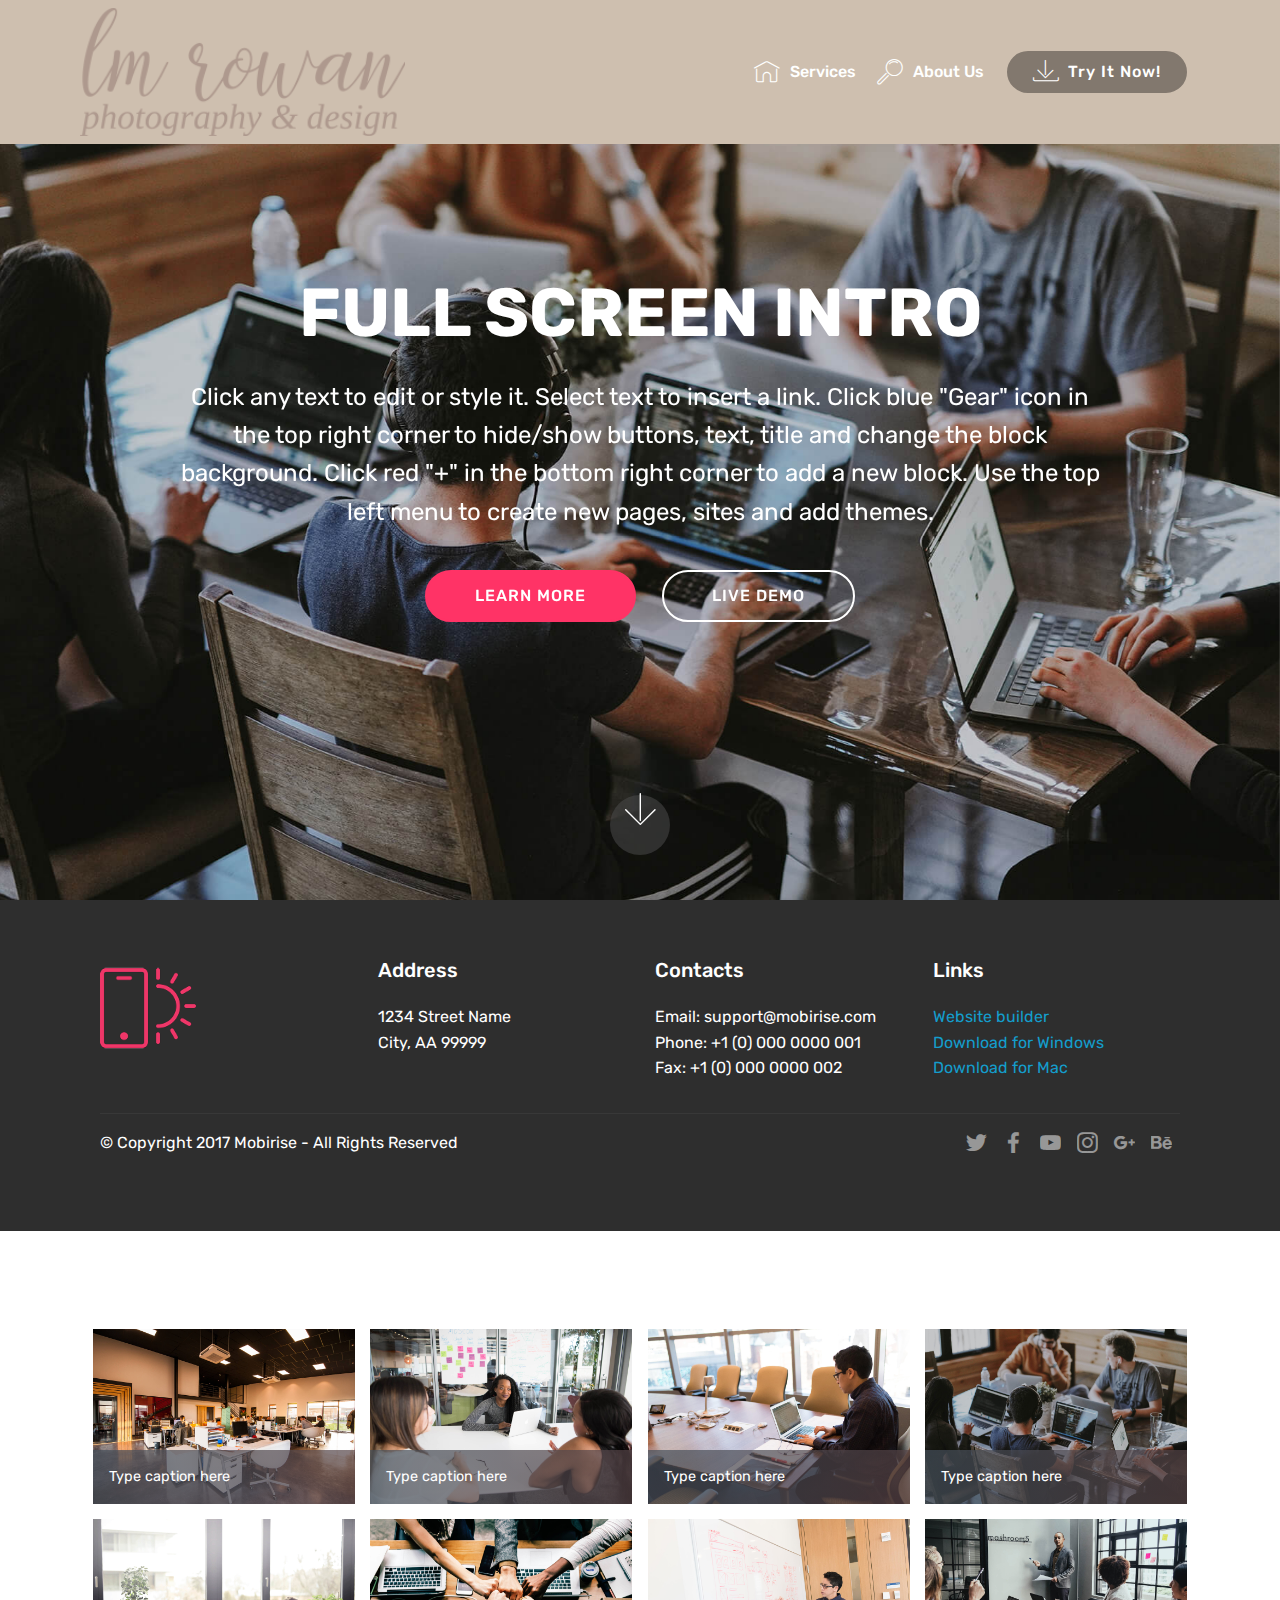
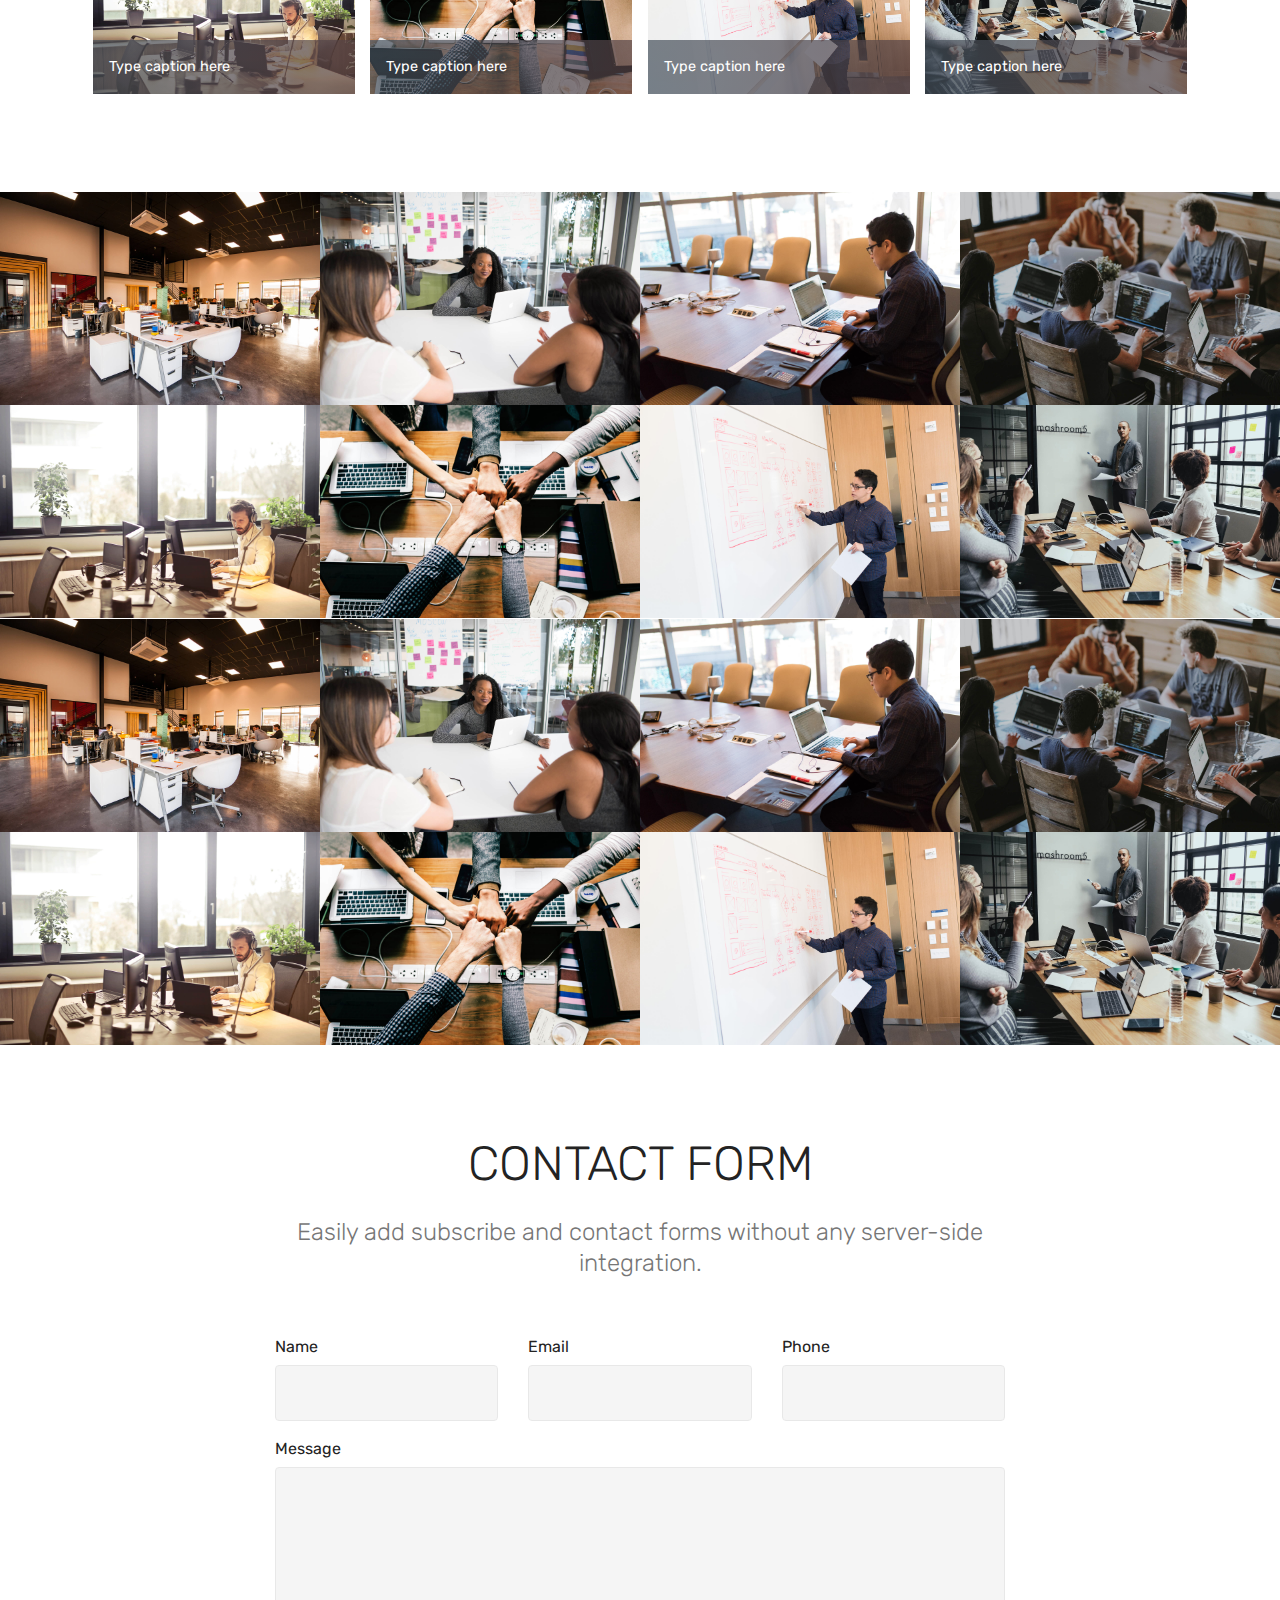
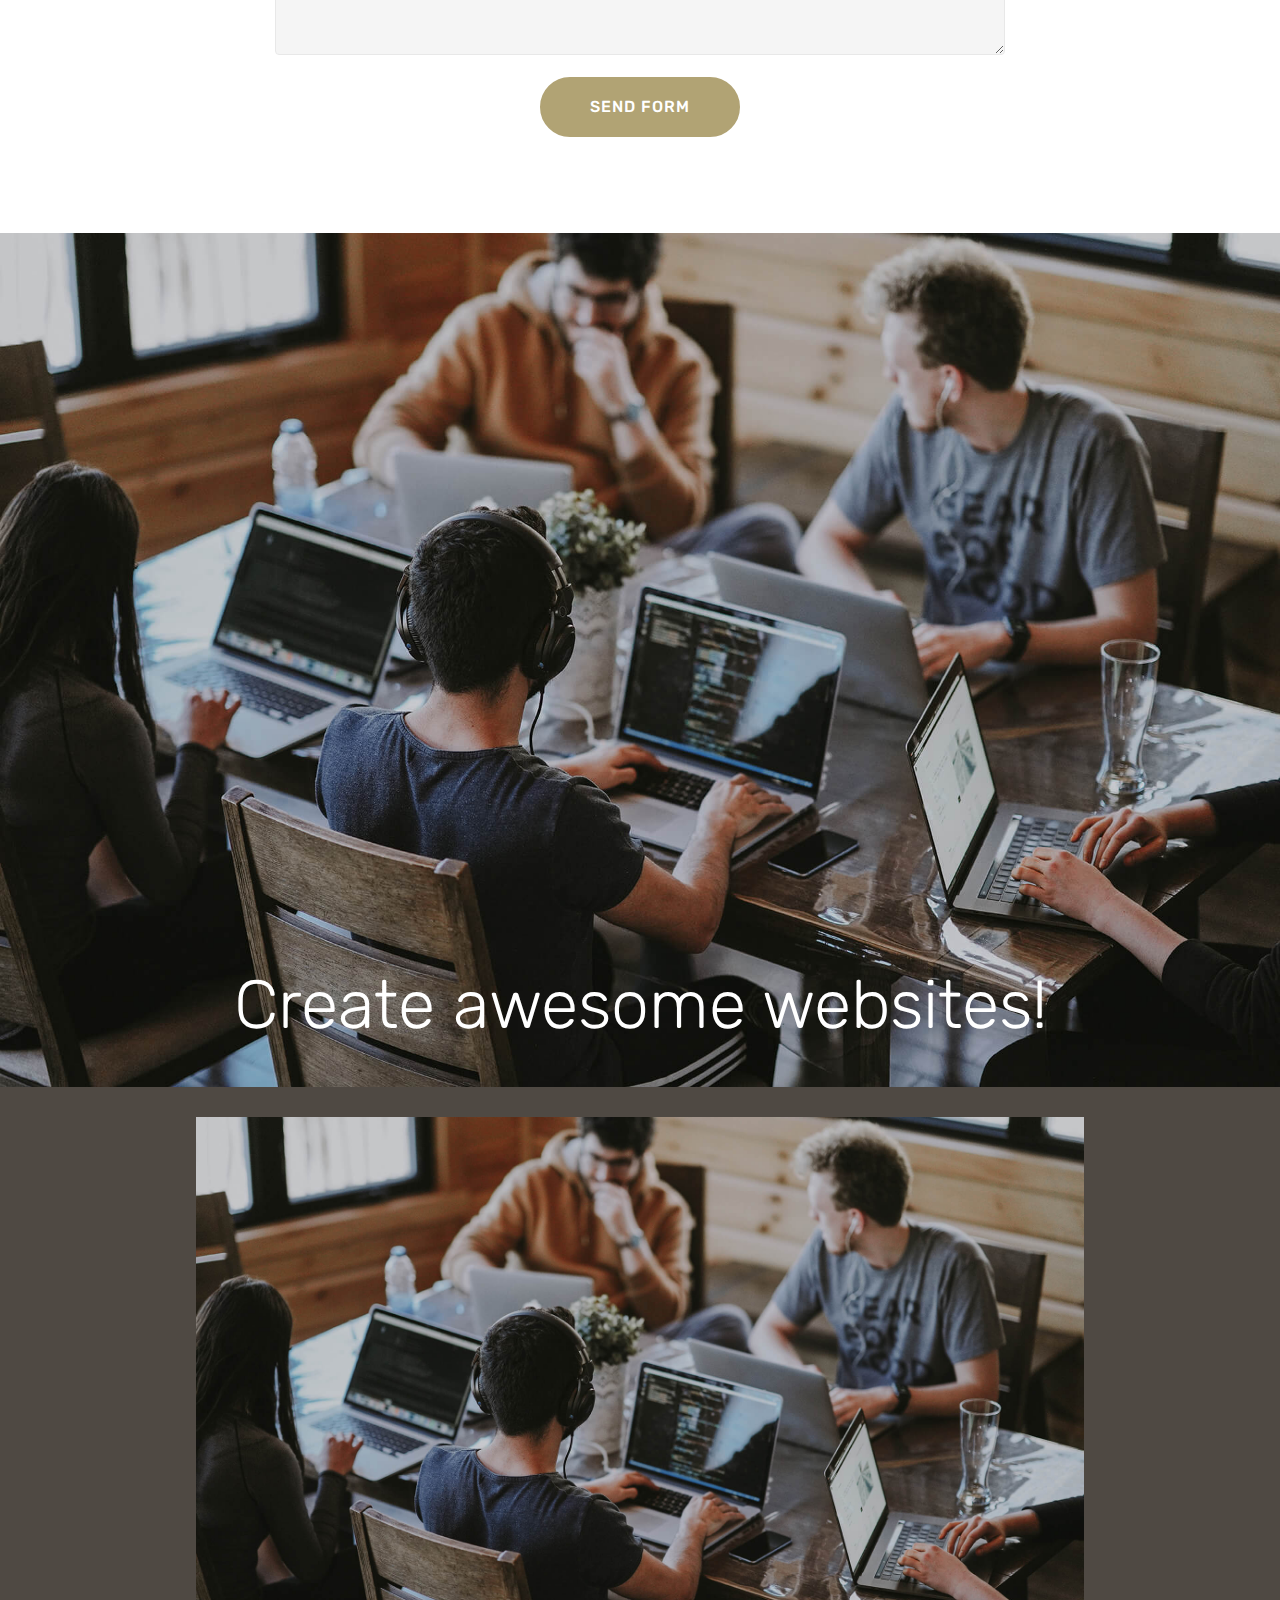
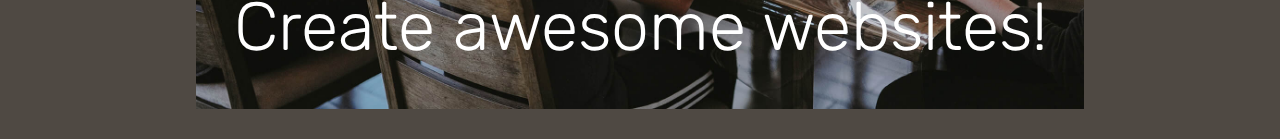
==== commit a73880e0: "create github pages" ====
--- a/index.html
+++ b/index.html
@@ -69,7 +69,7 @@
     </nav>
 </section>
 
-<section class="engine"><a href="https://mobirise.info/l">free web templates</a></section><section class="cid-qTkA127IK8 mbr-fullscreen mbr-parallax-background" id="header2-1">
+<section class="engine"><a href="https://mobirise.info/r">bootstrap templates</a></section><section class="cid-qTkA127IK8 mbr-fullscreen mbr-parallax-background" id="header2-1">
 
     
 
@@ -244,7 +244,7 @@
         <div class="row justify-content-center">
             <div class="media-container-column col-lg-8" data-form-type="formoid">
                 <!---Formbuilder Form--->
-                <form action="https://mobirise.com/" method="POST" class="mbr-form form-with-styler" data-form-title="Mobirise Form"><input type="hidden" name="email" data-form-email="true" value="eqYnmBanMPSGDq8U8gCmt7MK8kQfe88YAmiwtJNZSGw3kY1nOcjLaoStX6LQ4L/PI2c5ErXOxbMj78qPDL4nELbwzdWOko/2lhrHumBIMyyr7feekf3FPg5e3tig6XIQ">
+                <form action="https://mobirise.com/" method="POST" class="mbr-form form-with-styler" data-form-title="Mobirise Form"><input type="hidden" name="email" data-form-email="true" value="YmJ9KczwyEQENZ7FBuwlNeVYhIqHu2/GxfQImVKnrq8vblpI/LtAtfCs30IEMGRrxpRqeQgbtDNDJQDSWkow1pMHS+I5AlVQWnxN/GPRp4tsxGsACixRbLmMQuLq7RxC">
                     <div class="row row-sm-offset">
                         <div hidden="hidden" data-form-alert="" class="alert alert-success col-12">Thanks for filling out the form!</div>
                         <div hidden="hidden" data-form-alert-danger="" class="alert alert-danger col-12">
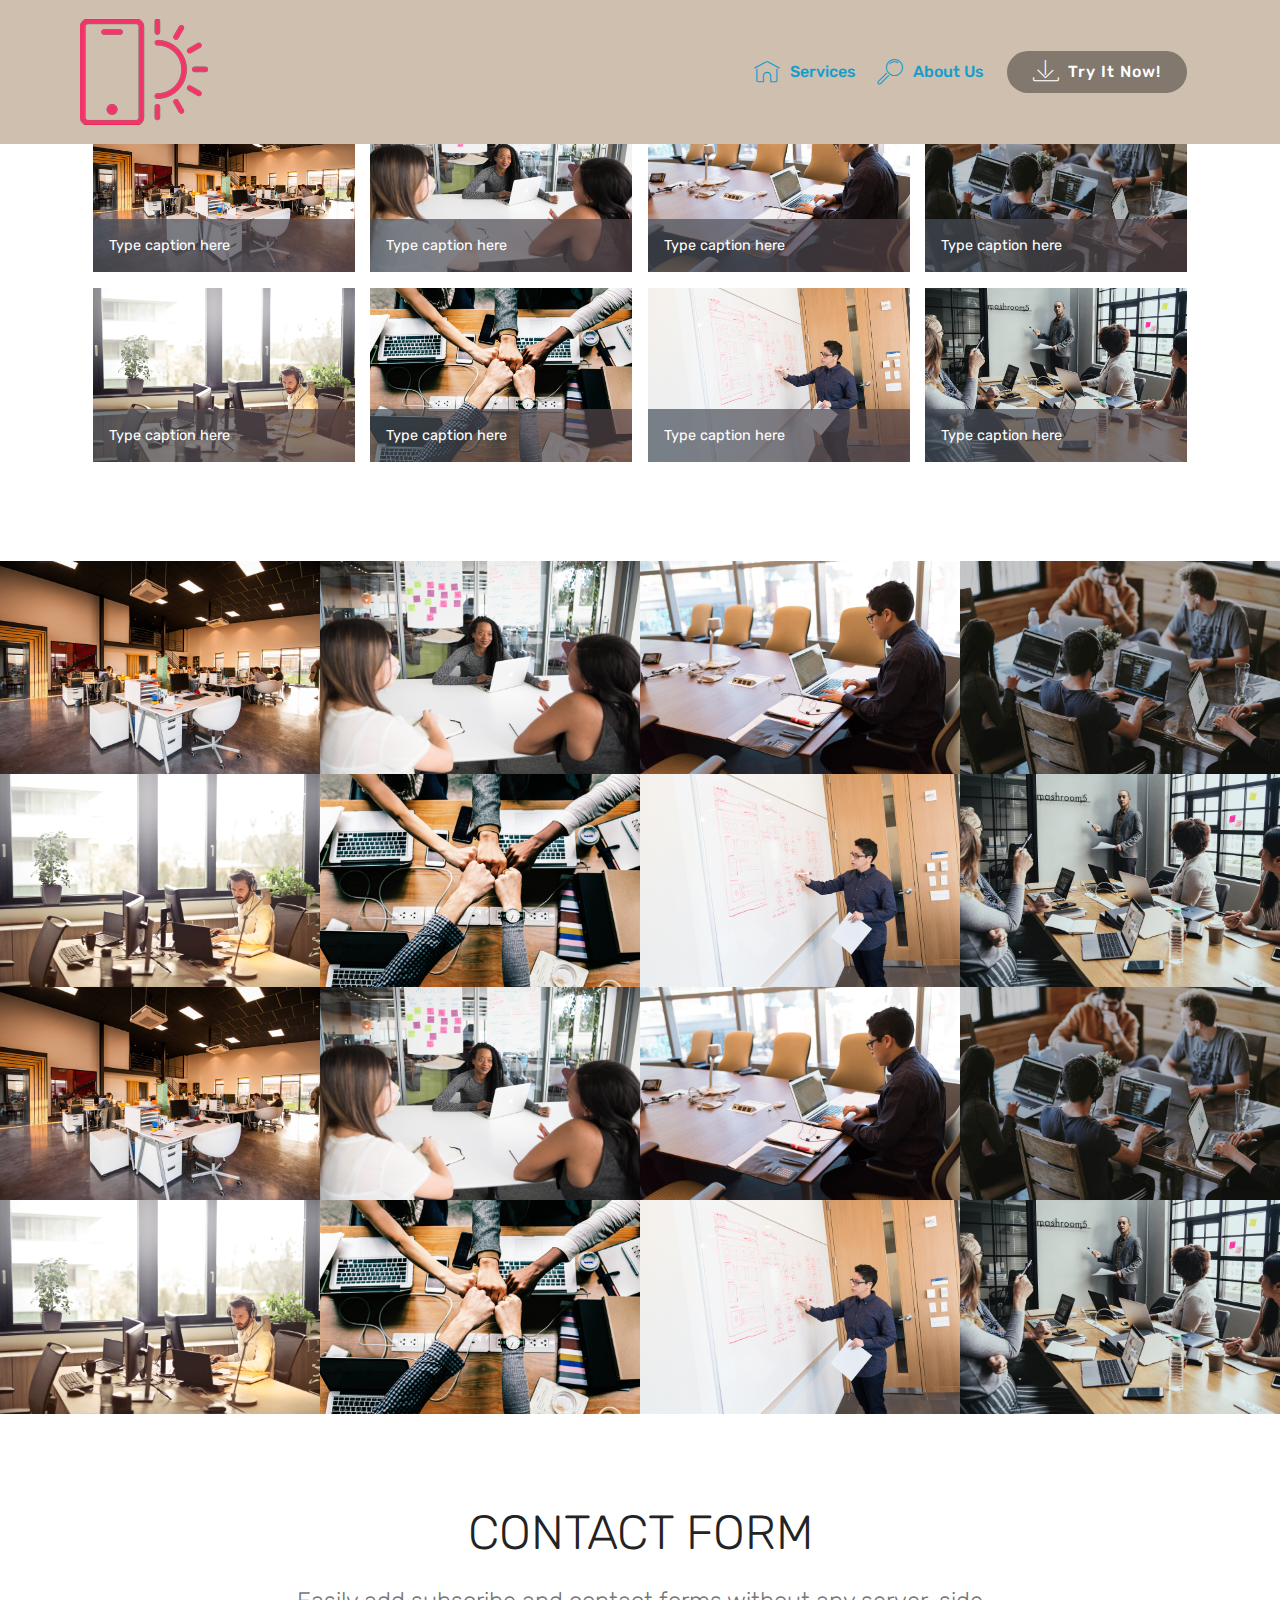
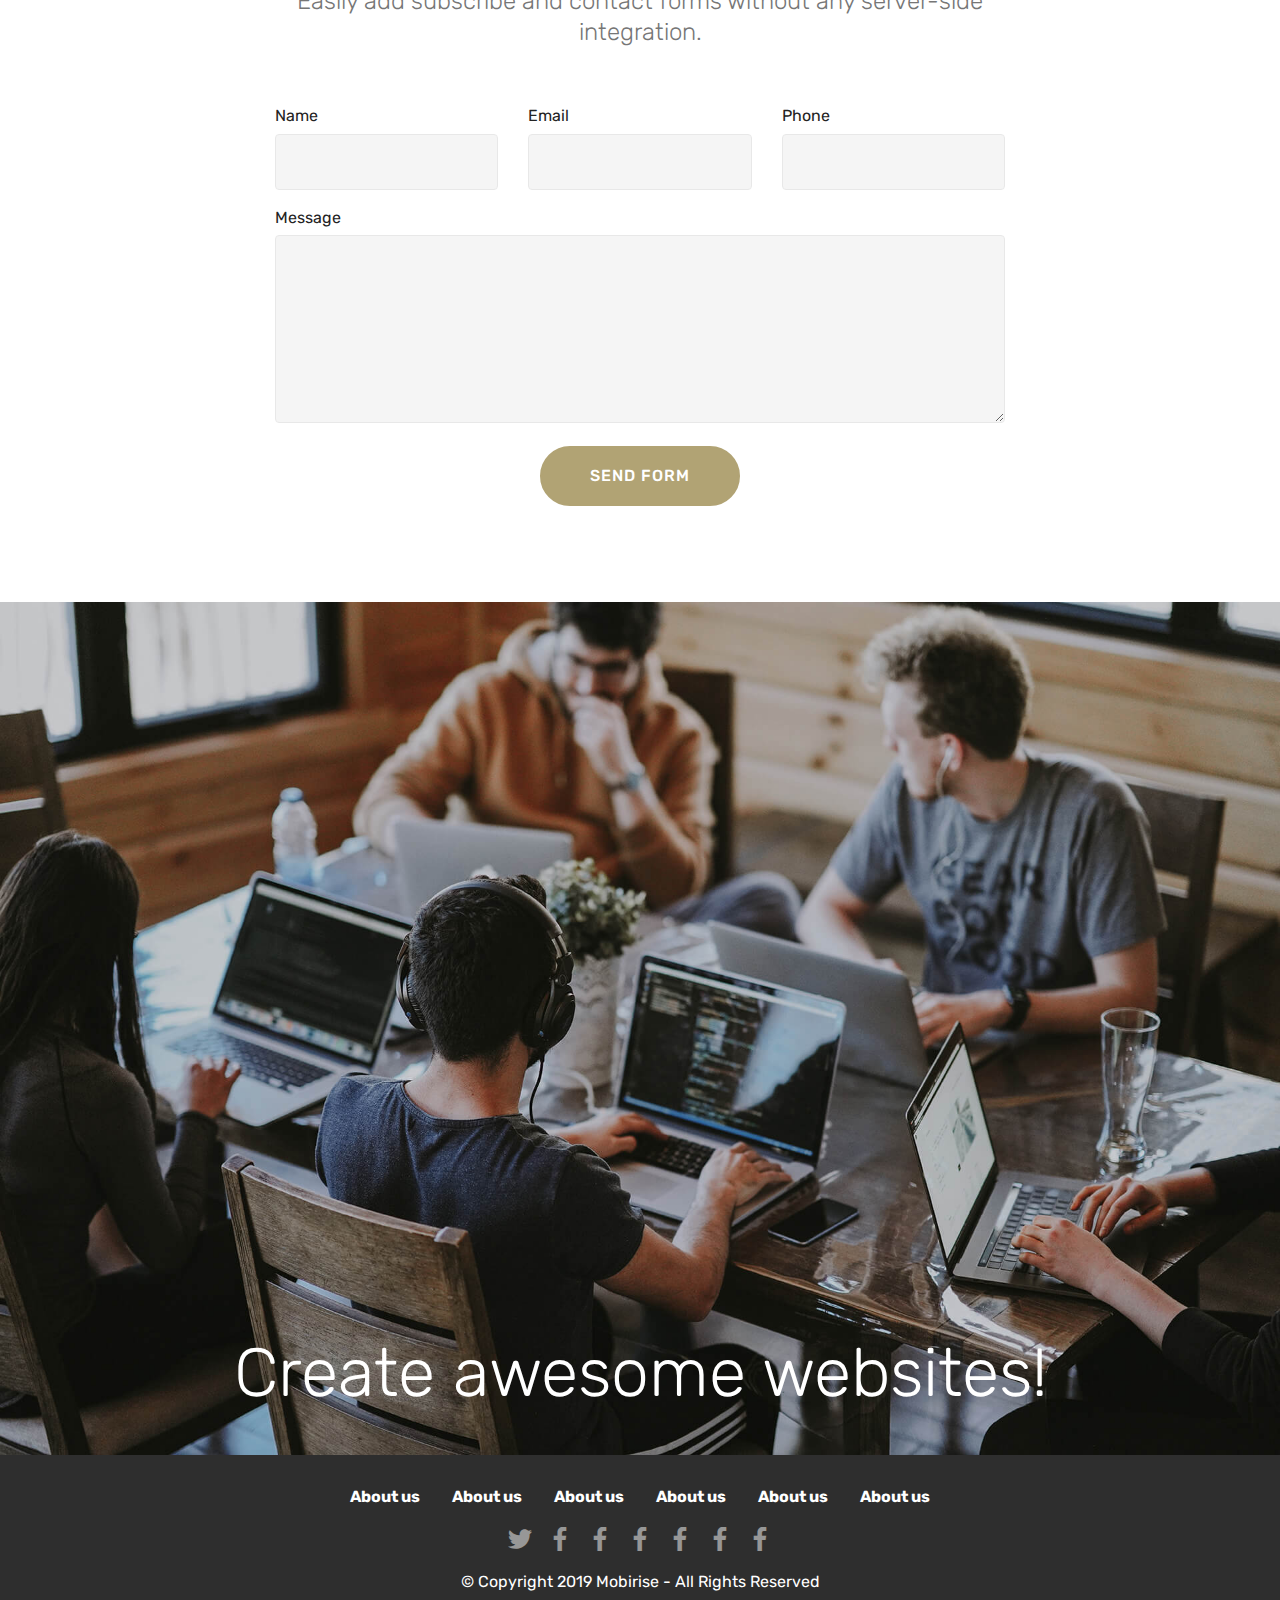
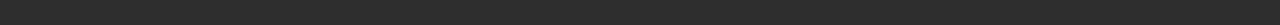
==== commit 785390fd: "create github pages" ====
--- a/index.html
+++ b/index.html
@@ -6,7 +6,7 @@
   <meta http-equiv="X-UA-Compatible" content="IE=edge">
   <meta name="generator" content="Mobirise v4.9.7, mobirise.com">
   <meta name="viewport" content="width=device-width, initial-scale=1, minimum-scale=1">
-  <link rel="shortcut icon" href="assets/images/web-dk-tan-logo-308x121.png" type="image/x-icon">
+  <link rel="shortcut icon" href="assets/images/logo2.png" type="image/x-icon">
   <meta name="description" content="">
   
   <title>Home</title>
@@ -42,7 +42,7 @@
             <div class="navbar-brand">
                 <span class="navbar-logo">
                     <a href="https://mobirise.com">
-                         <img src="assets/images/web-dk-tan-logo-308x121.png" alt="Mobirise" title="" style="height: 8rem;">
+                         <img src="assets/images/logo2.png" alt="Mobirise" title="" style="height: 8rem;">
                     </a>
                 </span>
                 <span class="navbar-caption-wrap"><a class="navbar-caption text-white display-4" href="https://mobirise.com"></a></span>
@@ -50,13 +50,13 @@
         </div>
         <div class="collapse navbar-collapse" id="navbarSupportedContent">
             <ul class="navbar-nav nav-dropdown" data-app-modern-menu="true"><li class="nav-item">
-                    <a class="nav-link link text-white display-4" href="https://mobirise.com">
+                    <a class="nav-link link text-primary display-4" href="https://mobirise.com">
                         <span class="mbri-home mbr-iconfont mbr-iconfont-btn"></span>
                         Services
                     </a>
                 </li>
                 <li class="nav-item">
-                    <a class="nav-link link text-white display-4" href="https://mobirise.com">
+                    <a class="nav-link link text-primary display-4" href="https://mobirise.com">
                         <span class="mbri-search mbr-iconfont mbr-iconfont-btn"></span>
                         About Us
                     </a>
@@ -69,131 +69,7 @@
     </nav>
 </section>
 
-<section class="engine"><a href="https://mobirise.info/r">bootstrap templates</a></section><section class="cid-qTkA127IK8 mbr-fullscreen mbr-parallax-background" id="header2-1">
-
-    
-
-    
-
-    <div class="container align-center">
-        <div class="row justify-content-md-center">
-            <div class="mbr-white col-md-10">
-                <h1 class="mbr-section-title mbr-bold pb-3 mbr-fonts-style display-1">
-                    FULL SCREEN INTRO
-                </h1>
-                
-                <p class="mbr-text pb-3 mbr-fonts-style display-5">
-                    Click any text to edit or style it. Select text to insert a link. Click blue "Gear" icon in the top right corner to hide/show buttons, text, title and change the block background. Click red "+" in the bottom right corner to add a new block. Use the top left menu to create new pages, sites and add themes.
-                </p>
-                <div class="mbr-section-btn"><a class="btn btn-md btn-secondary display-4" href="https://mobirise.com">LEARN MORE</a>
-                    <a class="btn btn-md btn-white-outline display-4" href="https://mobirise.com">LIVE DEMO</a></div>
-            </div>
-        </div>
-    </div>
-    <div class="mbr-arrow hidden-sm-down" aria-hidden="true">
-        <a href="#next">
-            <i class="mbri-down mbr-iconfont"></i>
-        </a>
-    </div>
-</section>
-
-<section class="cid-qTkAaeaxX5" id="footer1-2">
-
-    
-
-    
-
-    <div class="container">
-        <div class="media-container-row content text-white">
-            <div class="col-12 col-md-3">
-                <div class="media-wrap">
-                    <a href="https://mobirise.com/">
-                        <img src="assets/images/logo2.png" alt="Mobirise">
-                    </a>
-                </div>
-            </div>
-            <div class="col-12 col-md-3 mbr-fonts-style display-7">
-                <h5 class="pb-3">
-                    Address
-                </h5>
-                <p class="mbr-text">
-                    1234 Street Name
-                    <br>City, AA 99999
-                </p>
-            </div>
-            <div class="col-12 col-md-3 mbr-fonts-style display-7">
-                <h5 class="pb-3">
-                    Contacts
-                </h5>
-                <p class="mbr-text">
-                    Email: support@mobirise.com
-                    <br>Phone: +1 (0) 000 0000 001
-                    <br>Fax: +1 (0) 000 0000 002
-                </p>
-            </div>
-            <div class="col-12 col-md-3 mbr-fonts-style display-7">
-                <h5 class="pb-3">
-                    Links
-                </h5>
-                <p class="mbr-text">
-                    <a class="text-primary" href="https://mobirise.com/">Website builder</a>
-                    <br><a class="text-primary" href="https://mobirise.com/mobirise-free-win.zip">Download for Windows</a>
-                    <br><a class="text-primary" href="https://mobirise.com/mobirise-free-mac.zip">Download for Mac</a>
-                </p>
-            </div>
-        </div>
-        <div class="footer-lower">
-            <div class="media-container-row">
-                <div class="col-sm-12">
-                    <hr>
-                </div>
-            </div>
-            <div class="media-container-row mbr-white">
-                <div class="col-sm-6 copyright">
-                    <p class="mbr-text mbr-fonts-style display-7">
-                        © Copyright 2017 Mobirise - All Rights Reserved
-                    </p>
-                </div>
-                <div class="col-md-6">
-                    <div class="social-list align-right">
-                        <div class="soc-item">
-                            <a href="https://twitter.com/mobirise" target="_blank">
-                                <span class="socicon-twitter socicon mbr-iconfont mbr-iconfont-social"></span>
-                            </a>
-                        </div>
-                        <div class="soc-item">
-                            <a href="https://www.facebook.com/pages/Mobirise/1616226671953247" target="_blank">
-                                <span class="socicon-facebook socicon mbr-iconfont mbr-iconfont-social"></span>
-                            </a>
-                        </div>
-                        <div class="soc-item">
-                            <a href="https://www.youtube.com/c/mobirise" target="_blank">
-                                <span class="socicon-youtube socicon mbr-iconfont mbr-iconfont-social"></span>
-                            </a>
-                        </div>
-                        <div class="soc-item">
-                            <a href="https://instagram.com/mobirise" target="_blank">
-                                <span class="socicon-instagram socicon mbr-iconfont mbr-iconfont-social"></span>
-                            </a>
-                        </div>
-                        <div class="soc-item">
-                            <a href="https://plus.google.com/u/0/+Mobirise" target="_blank">
-                                <span class="socicon-googleplus socicon mbr-iconfont mbr-iconfont-social"></span>
-                            </a>
-                        </div>
-                        <div class="soc-item">
-                            <a href="https://www.behance.net/Mobirise" target="_blank">
-                                <span class="socicon-behance socicon mbr-iconfont mbr-iconfont-social"></span>
-                            </a>
-                        </div>
-                    </div>
-                </div>
-            </div>
-        </div>
-    </div>
-</section>
-
-<section class="mbr-gallery mbr-slider-carousel cid-rp3ux9S0yh" id="gallery1-6">
+<section class="engine"><a href="https://mobirise.info/x">free css templates</a></section><section class="mbr-gallery mbr-slider-carousel cid-rp3ux9S0yh" id="gallery1-6">
 
     
 
@@ -244,7 +120,7 @@
         <div class="row justify-content-center">
             <div class="media-container-column col-lg-8" data-form-type="formoid">
                 <!---Formbuilder Form--->
-                <form action="https://mobirise.com/" method="POST" class="mbr-form form-with-styler" data-form-title="Mobirise Form"><input type="hidden" name="email" data-form-email="true" value="YmJ9KczwyEQENZ7FBuwlNeVYhIqHu2/GxfQImVKnrq8vblpI/LtAtfCs30IEMGRrxpRqeQgbtDNDJQDSWkow1pMHS+I5AlVQWnxN/GPRp4tsxGsACixRbLmMQuLq7RxC">
+                <form action="https://mobirise.com/" method="POST" class="mbr-form form-with-styler" data-form-title="Mobirise Form"><input type="hidden" name="email" data-form-email="true" value="JLoThYxco7BOlA1aNgXeA6hswIRjvgIW1Z/RQaJsTVfJWs5g29KuwOyICBg01WOvoKIJau1b3gn7eJpbyzlWNfTv9JNaWDP3bah38EmDtJv/nm0ro8juHPozF+oFGmzN">
                     <div class="row row-sm-offset">
                         <div hidden="hidden" data-form-alert="" class="alert alert-success col-12">Thanks for filling out the form!</div>
                         <div hidden="hidden" data-form-alert-danger="" class="alert alert-danger col-12">
@@ -291,20 +167,80 @@
     </figure>
 </section>
 
-<section class="cid-rp3yxX7PTm" id="image3-9">
-
-    
-
-    <figure class="mbr-figure container">
-            <div class="image-block" style="width: 80%;">
-                <img src="assets/images/background4.jpg" width="1400" alt="Mobirise">
-                <figcaption class="mbr-figure-caption mbr-figure-caption-over">
-                    <div class="container pb-5 mbr-white align-center mbr-fonts-style display-1">
-                        Create awesome websites!
-                    </div>
-                </figcaption>
-            </div>
-    </figure>
+<section once="footers" class="cid-rp5b8M4lCy" id="footer7-a">
+
+    
+
+    
+
+    <div class="container">
+        <div class="media-container-row align-center mbr-white">
+            <div class="row row-links">
+                <ul class="foot-menu">
+                    
+                    
+                    
+                    
+                    
+                <li class="foot-menu-item mbr-fonts-style display-7">
+                        <a class="text-white mbr-bold" href="#" target="_blank">About us</a>
+                    </li><li class="foot-menu-item mbr-fonts-style display-7">
+                        <a class="text-white mbr-bold" href="#" target="_blank">About us</a>
+                    </li><li class="foot-menu-item mbr-fonts-style display-7">
+                        <a class="text-white mbr-bold" href="#" target="_blank">About us</a>
+                    </li><li class="foot-menu-item mbr-fonts-style display-7">
+                        <a class="text-white mbr-bold" href="#" target="_blank">About us</a>
+                    </li><li class="foot-menu-item mbr-fonts-style display-7">
+                        <a class="text-white mbr-bold" href="#" target="_blank">About us</a>
+                    </li><li class="foot-menu-item mbr-fonts-style display-7">
+                        <a class="text-white mbr-bold" href="#" target="_blank">About us</a>
+                    </li></ul>
+            </div>
+            <div class="row social-row">
+                <div class="social-list align-right pb-2">
+                    
+                    
+                    
+                    
+                    
+                    
+                <div class="soc-item">
+                        <a href="https://twitter.com/mobirise" target="_blank">
+                            <span class="socicon-twitter socicon mbr-iconfont mbr-iconfont-social"></span>
+                        </a>
+                    </div><div class="soc-item">
+                        <a href="https://www.facebook.com/pages/Mobirise/1616226671953247" target="_blank">
+                            <span class="socicon-facebook socicon mbr-iconfont mbr-iconfont-social"></span>
+                        </a>
+                    </div><div class="soc-item">
+                        <a href="https://www.facebook.com/pages/Mobirise/1616226671953247" target="_blank">
+                            <span class="socicon-facebook socicon mbr-iconfont mbr-iconfont-social"></span>
+                        </a>
+                    </div><div class="soc-item">
+                        <a href="https://www.facebook.com/pages/Mobirise/1616226671953247" target="_blank">
+                            <span class="socicon-facebook socicon mbr-iconfont mbr-iconfont-social"></span>
+                        </a>
+                    </div><div class="soc-item">
+                        <a href="https://www.facebook.com/pages/Mobirise/1616226671953247" target="_blank">
+                            <span class="socicon-facebook socicon mbr-iconfont mbr-iconfont-social"></span>
+                        </a>
+                    </div><div class="soc-item">
+                        <a href="https://www.facebook.com/pages/Mobirise/1616226671953247" target="_blank">
+                            <span class="socicon-facebook socicon mbr-iconfont mbr-iconfont-social"></span>
+                        </a>
+                    </div><div class="soc-item">
+                        <a href="https://www.facebook.com/pages/Mobirise/1616226671953247" target="_blank">
+                            <span class="socicon-facebook socicon mbr-iconfont mbr-iconfont-social"></span>
+                        </a>
+                    </div></div>
+            </div>
+            <div class="row row-copirayt">
+                <p class="mbr-text mb-0 mbr-fonts-style mbr-white align-center display-7">
+                    © Copyright 2019 Mobirise - All Rights Reserved
+                </p>
+            </div>
+        </div>
+    </div>
 </section>
 
 
@@ -315,7 +251,6 @@
   <script src="assets/smoothscroll/smooth-scroll.js"></script>
   <script src="assets/dropdown/js/script.min.js"></script>
   <script src="assets/touchswipe/jquery.touch-swipe.min.js"></script>
-  <script src="assets/parallax/jarallax.min.js"></script>
   <script src="assets/masonry/masonry.pkgd.min.js"></script>
   <script src="assets/imagesloaded/imagesloaded.pkgd.min.js"></script>
   <script src="assets/bootstrapcarouselswipe/bootstrap-carousel-swipe.js"></script>
--- a/assets/mobirise/css/mbr-additional.css
+++ b/assets/mobirise/css/mbr-additional.css
@@ -1774,76 +1774,6 @@
 .cid-qTkzRZLJNu .dropdown-item:hover {
   color: #c1c1c1 !important;
 }
-.cid-qTkA127IK8 {
-  background-image: url("../../../assets/images/background4.jpg");
-}
-.cid-qTkAaeaxX5 {
-  padding-top: 60px;
-  padding-bottom: 60px;
-  background-color: #2e2e2e;
-}
-@media (max-width: 767px) {
-  .cid-qTkAaeaxX5 .content {
-    text-align: center;
-  }
-  .cid-qTkAaeaxX5 .content > div:not(:last-child) {
-    margin-bottom: 2rem;
-  }
-}
-@media (max-width: 767px) {
-  .cid-qTkAaeaxX5 .media-wrap {
-    margin-bottom: 1rem;
-  }
-}
-.cid-qTkAaeaxX5 .media-wrap .mbr-iconfont-logo {
-  font-size: 7.5rem;
-  color: #f36;
-}
-.cid-qTkAaeaxX5 .media-wrap img {
-  height: 6rem;
-}
-@media (max-width: 767px) {
-  .cid-qTkAaeaxX5 .footer-lower .copyright {
-    margin-bottom: 1rem;
-    text-align: center;
-  }
-}
-.cid-qTkAaeaxX5 .footer-lower hr {
-  margin: 1rem 0;
-  border-color: #fff;
-  opacity: .05;
-}
-.cid-qTkAaeaxX5 .footer-lower .social-list {
-  padding-left: 0;
-  margin-bottom: 0;
-  list-style: none;
-  display: flex;
-  flex-wrap: wrap;
-  justify-content: flex-end;
-  -webkit-justify-content: flex-end;
-}
-.cid-qTkAaeaxX5 .footer-lower .social-list .mbr-iconfont-social {
-  font-size: 1.3rem;
-  color: #fff;
-}
-.cid-qTkAaeaxX5 .footer-lower .social-list .soc-item {
-  margin: 0 .5rem;
-}
-.cid-qTkAaeaxX5 .footer-lower .social-list a {
-  margin: 0;
-  opacity: .5;
-  -webkit-transition: .2s linear;
-  transition: .2s linear;
-}
-.cid-qTkAaeaxX5 .footer-lower .social-list a:hover {
-  opacity: 1;
-}
-@media (max-width: 767px) {
-  .cid-qTkAaeaxX5 .footer-lower .social-list {
-    justify-content: center;
-    -webkit-justify-content: center;
-  }
-}
 .cid-rp3ux9S0yh {
   padding-top: 90px;
   padding-bottom: 90px;
@@ -2074,26 +2004,83 @@
     width: 100% !important;
   }
 }
-.cid-rp3yxX7PTm {
-  background: #4f4943;
+.cid-rp5b8M4lCy {
   padding-top: 30px;
   padding-bottom: 30px;
-}
-.cid-rp3yxX7PTm .image-block {
-  margin: auto;
-}
-.cid-rp3yxX7PTm figcaption {
-  position: relative;
-}
-.cid-rp3yxX7PTm figcaption div {
-  position: absolute;
-  bottom: 0;
+  background-color: #2e2e2e;
+}
+.cid-rp5b8M4lCy .row-links {
   width: 100%;
-}
-@media (max-width: 768px) {
-  .cid-rp3yxX7PTm .image-block {
-    width: 100% !important;
-  }
+  -webkit-justify-content: center;
+  justify-content: center;
+}
+.cid-rp5b8M4lCy .social-row {
+  width: 100%;
+  -webkit-justify-content: center;
+  justify-content: center;
+}
+.cid-rp5b8M4lCy .media-container-row {
+  -webkit-flex-direction: column;
+  flex-direction: column;
+  -webkit-justify-content: center;
+  justify-content: center;
+  -webkit-align-items: center;
+  align-items: center;
+}
+.cid-rp5b8M4lCy .media-container-row .foot-menu {
+  list-style: none;
+  display: flex;
+  -webkit-justify-content: center;
+  justify-content: center;
+  -webkit-flex-wrap: wrap;
+  flex-wrap: wrap;
+  padding: 0;
+  margin-bottom: 0;
+}
+.cid-rp5b8M4lCy .media-container-row .foot-menu li {
+  padding: 0 1rem 1rem 1rem;
+}
+.cid-rp5b8M4lCy .media-container-row .foot-menu li p {
+  margin: 0;
+}
+.cid-rp5b8M4lCy .media-container-row .social-list {
+  padding-left: 0;
+  margin-bottom: 0;
+  list-style: none;
+  display: flex;
+  -webkit-flex-wrap: wrap;
+  flex-wrap: wrap;
+  -webkit-justify-content: flex-end;
+  justify-content: flex-end;
+}
+.cid-rp5b8M4lCy .media-container-row .social-list .mbr-iconfont-social {
+  font-size: 1.5rem;
+  color: #ffffff;
+}
+.cid-rp5b8M4lCy .media-container-row .social-list .soc-item {
+  margin: 0 .5rem;
+}
+.cid-rp5b8M4lCy .media-container-row .social-list a {
+  margin: 0;
+  opacity: .5;
+  -webkit-transition: .2s linear;
+  transition: .2s linear;
+}
+.cid-rp5b8M4lCy .media-container-row .social-list a:hover {
+  opacity: 1;
+}
+@media (max-width: 767px) {
+  .cid-rp5b8M4lCy .media-container-row .social-list {
+    -webkit-justify-content: center;
+    justify-content: center;
+  }
+}
+.cid-rp5b8M4lCy .media-container-row .row-copirayt {
+  word-break: break-word;
+  width: 100%;
+}
+.cid-rp5b8M4lCy .media-container-row .row-copirayt p {
+  width: 100%;
 }
 .cid-qTkzRZLJNu .navbar {
   padding: .5rem 0;
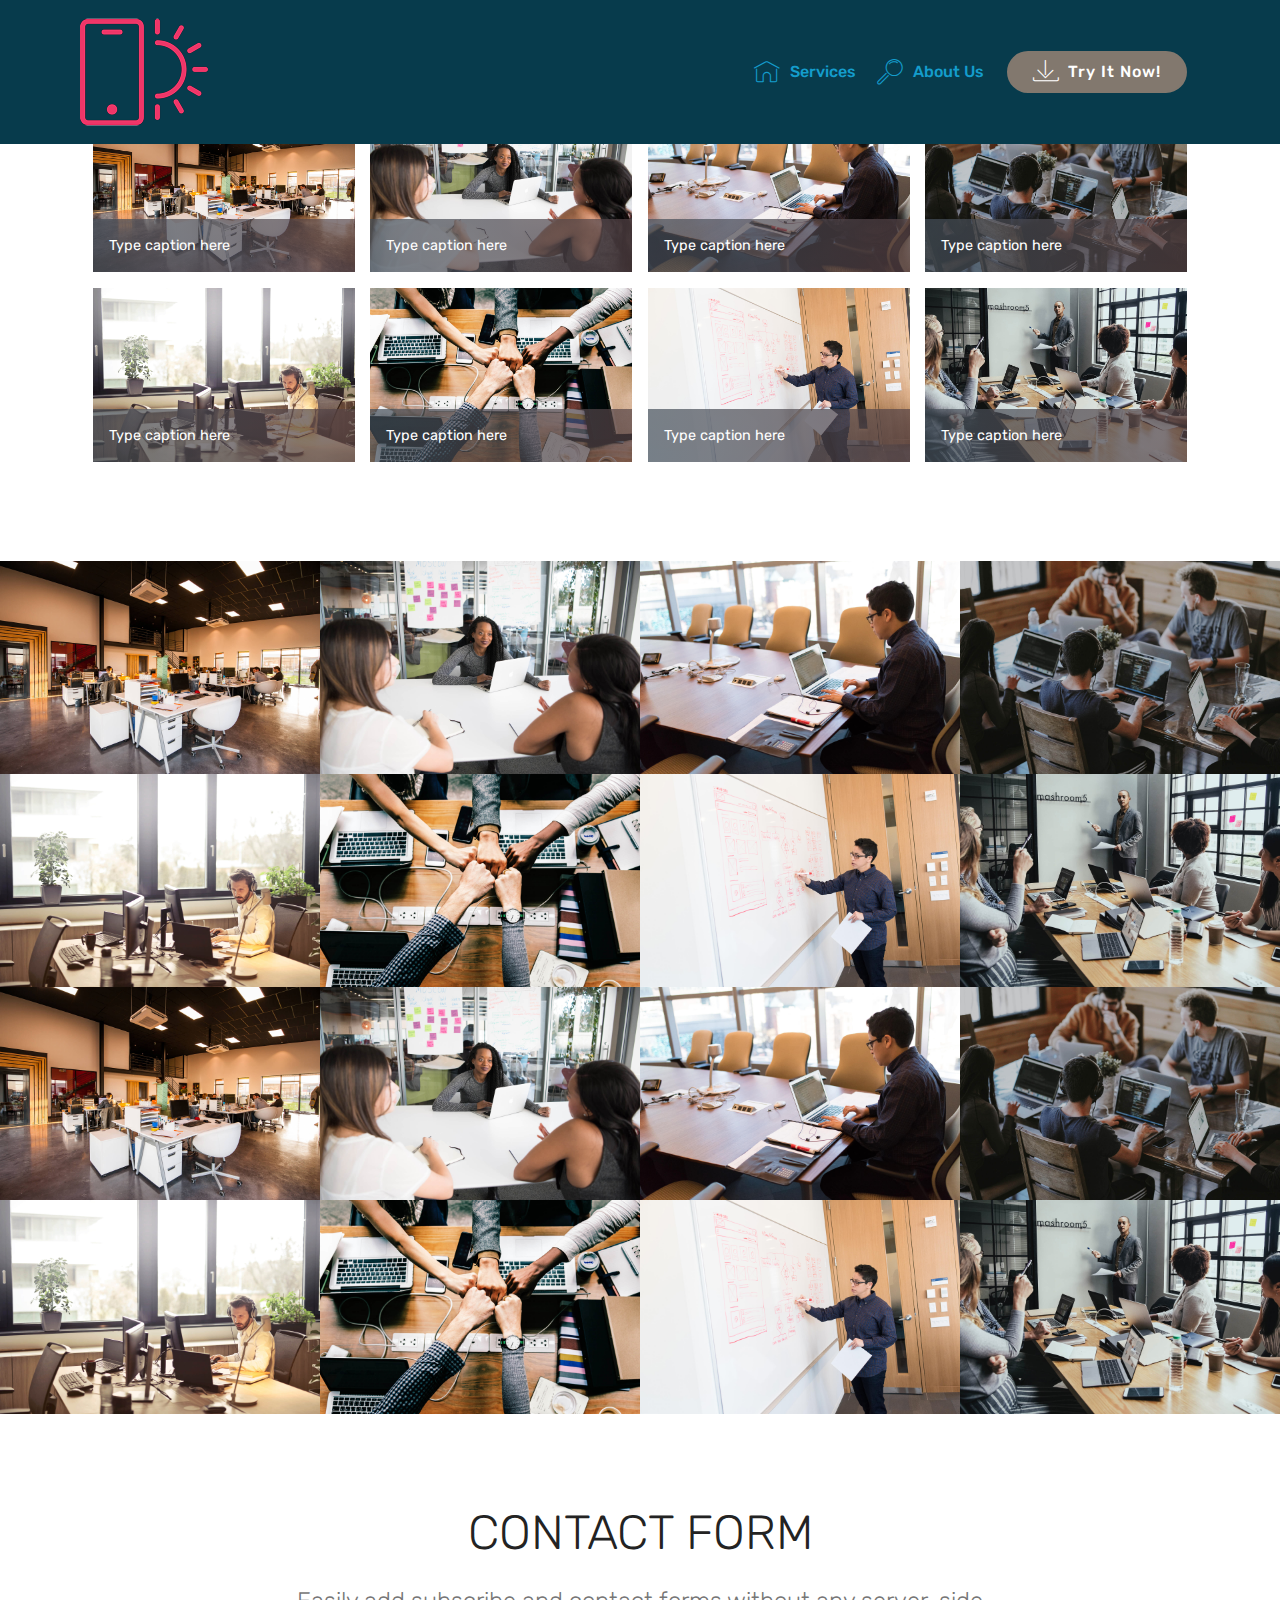
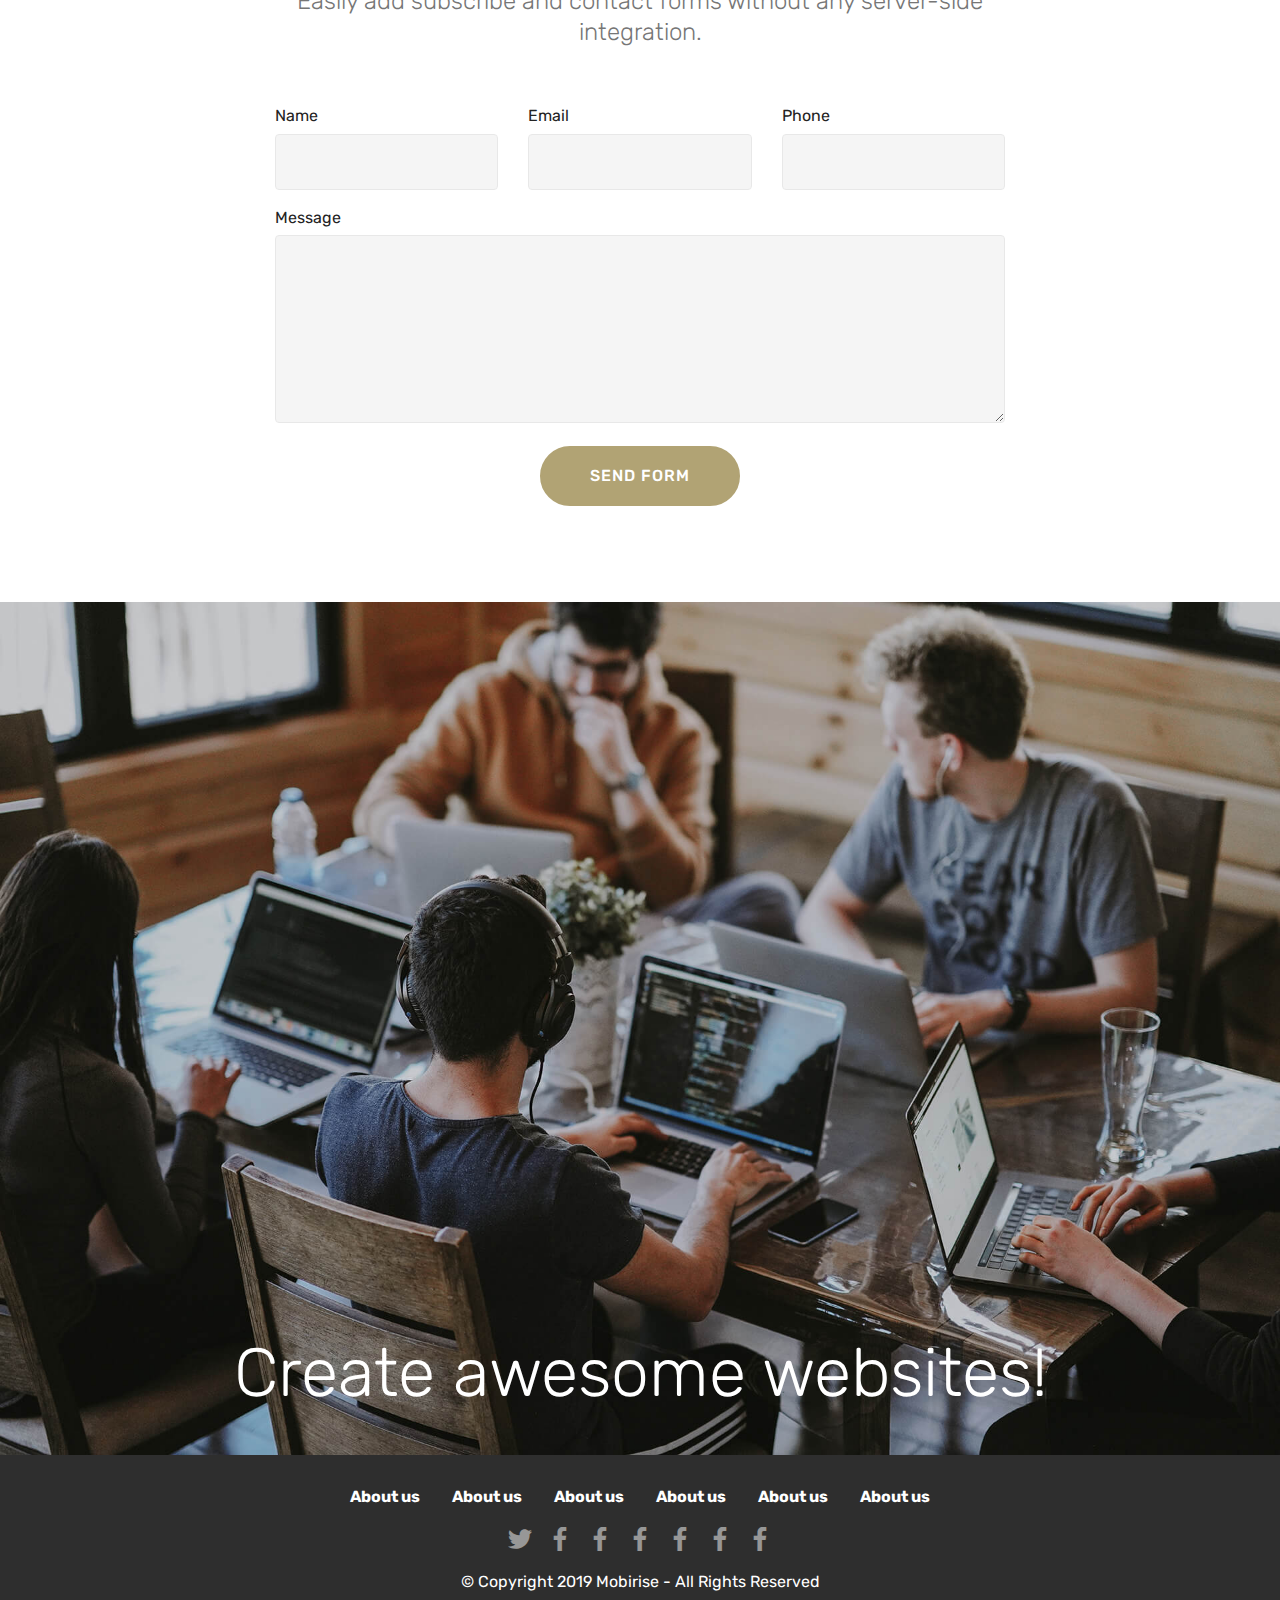
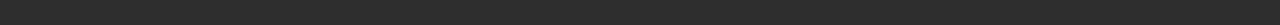
==== commit 71ddc17d: "create github pages" ====
--- a/index.html
+++ b/index.html
@@ -69,7 +69,7 @@
     </nav>
 </section>
 
-<section class="engine"><a href="https://mobirise.info/x">free css templates</a></section><section class="mbr-gallery mbr-slider-carousel cid-rp3ux9S0yh" id="gallery1-6">
+<section class="engine"><a href="https://mobirise.info/r">free bootstrap template</a></section><section class="mbr-gallery mbr-slider-carousel cid-rp3ux9S0yh" id="gallery1-6">
 
     
 
@@ -120,7 +120,7 @@
         <div class="row justify-content-center">
             <div class="media-container-column col-lg-8" data-form-type="formoid">
                 <!---Formbuilder Form--->
-                <form action="https://mobirise.com/" method="POST" class="mbr-form form-with-styler" data-form-title="Mobirise Form"><input type="hidden" name="email" data-form-email="true" value="JLoThYxco7BOlA1aNgXeA6hswIRjvgIW1Z/RQaJsTVfJWs5g29KuwOyICBg01WOvoKIJau1b3gn7eJpbyzlWNfTv9JNaWDP3bah38EmDtJv/nm0ro8juHPozF+oFGmzN">
+                <form action="https://mobirise.com/" method="POST" class="mbr-form form-with-styler" data-form-title="Mobirise Form"><input type="hidden" name="email" data-form-email="true" value="DGcgXuSwUwGfJDklPnKDO9LgoEm/MHYtwUoPzEI846ypUVe9gVH3ZVSG1zrNlrYcHjuBvlN6d8ZK++l0KjVDB7eqLvWP+azshoEV35px0uI+d/rFVR9ILBgdfhJnyYN1">
                     <div class="row row-sm-offset">
                         <div hidden="hidden" data-form-alert="" class="alert alert-success col-12">Thanks for filling out the form!</div>
                         <div hidden="hidden" data-form-alert-danger="" class="alert alert-danger col-12">
--- a/assets/mobirise/css/mbr-additional.css
+++ b/assets/mobirise/css/mbr-additional.css
@@ -1395,12 +1395,12 @@
 }
 .cid-qTkzRZLJNu .navbar {
   padding: .5rem 0;
-  background: #cebfaf;
+  background: #073b4c;
   transition: none;
   min-height: 77px;
 }
 .cid-qTkzRZLJNu .navbar-dropdown.bg-color.transparent.opened {
-  background: #cebfaf;
+  background: #073b4c;
 }
 .cid-qTkzRZLJNu a {
   font-style: normal;
@@ -1484,7 +1484,7 @@
   padding-bottom: 0;
 }
 .cid-qTkzRZLJNu .dropdown .dropdown-menu {
-  background: #cebfaf;
+  background: #073b4c;
   display: none;
   position: absolute;
   min-width: 5rem;
@@ -2084,12 +2084,12 @@
 }
 .cid-qTkzRZLJNu .navbar {
   padding: .5rem 0;
-  background: #cebfaf;
+  background: #073b4c;
   transition: none;
   min-height: 77px;
 }
 .cid-qTkzRZLJNu .navbar-dropdown.bg-color.transparent.opened {
-  background: #cebfaf;
+  background: #073b4c;
 }
 .cid-qTkzRZLJNu a {
   font-style: normal;
@@ -2173,7 +2173,7 @@
   padding-bottom: 0;
 }
 .cid-qTkzRZLJNu .dropdown .dropdown-menu {
-  background: #cebfaf;
+  background: #073b4c;
   display: none;
   position: absolute;
   min-width: 5rem;
